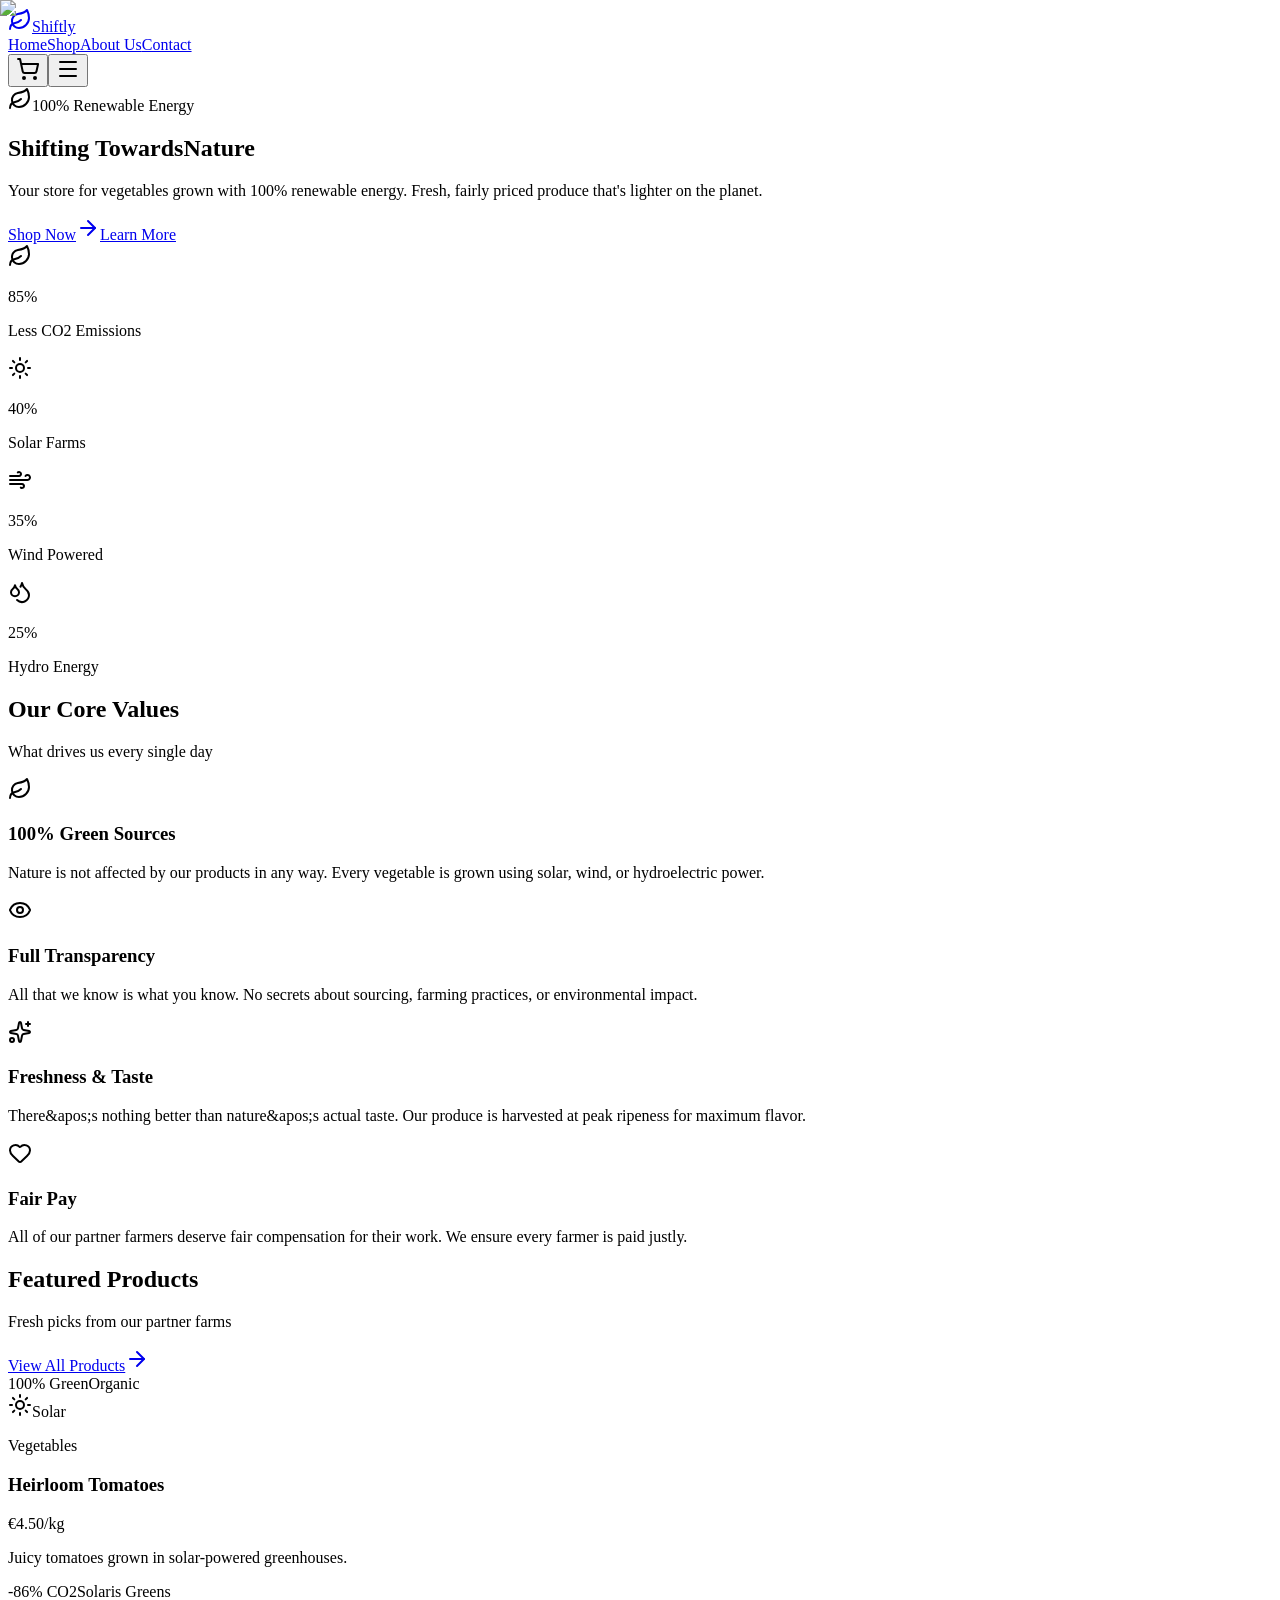
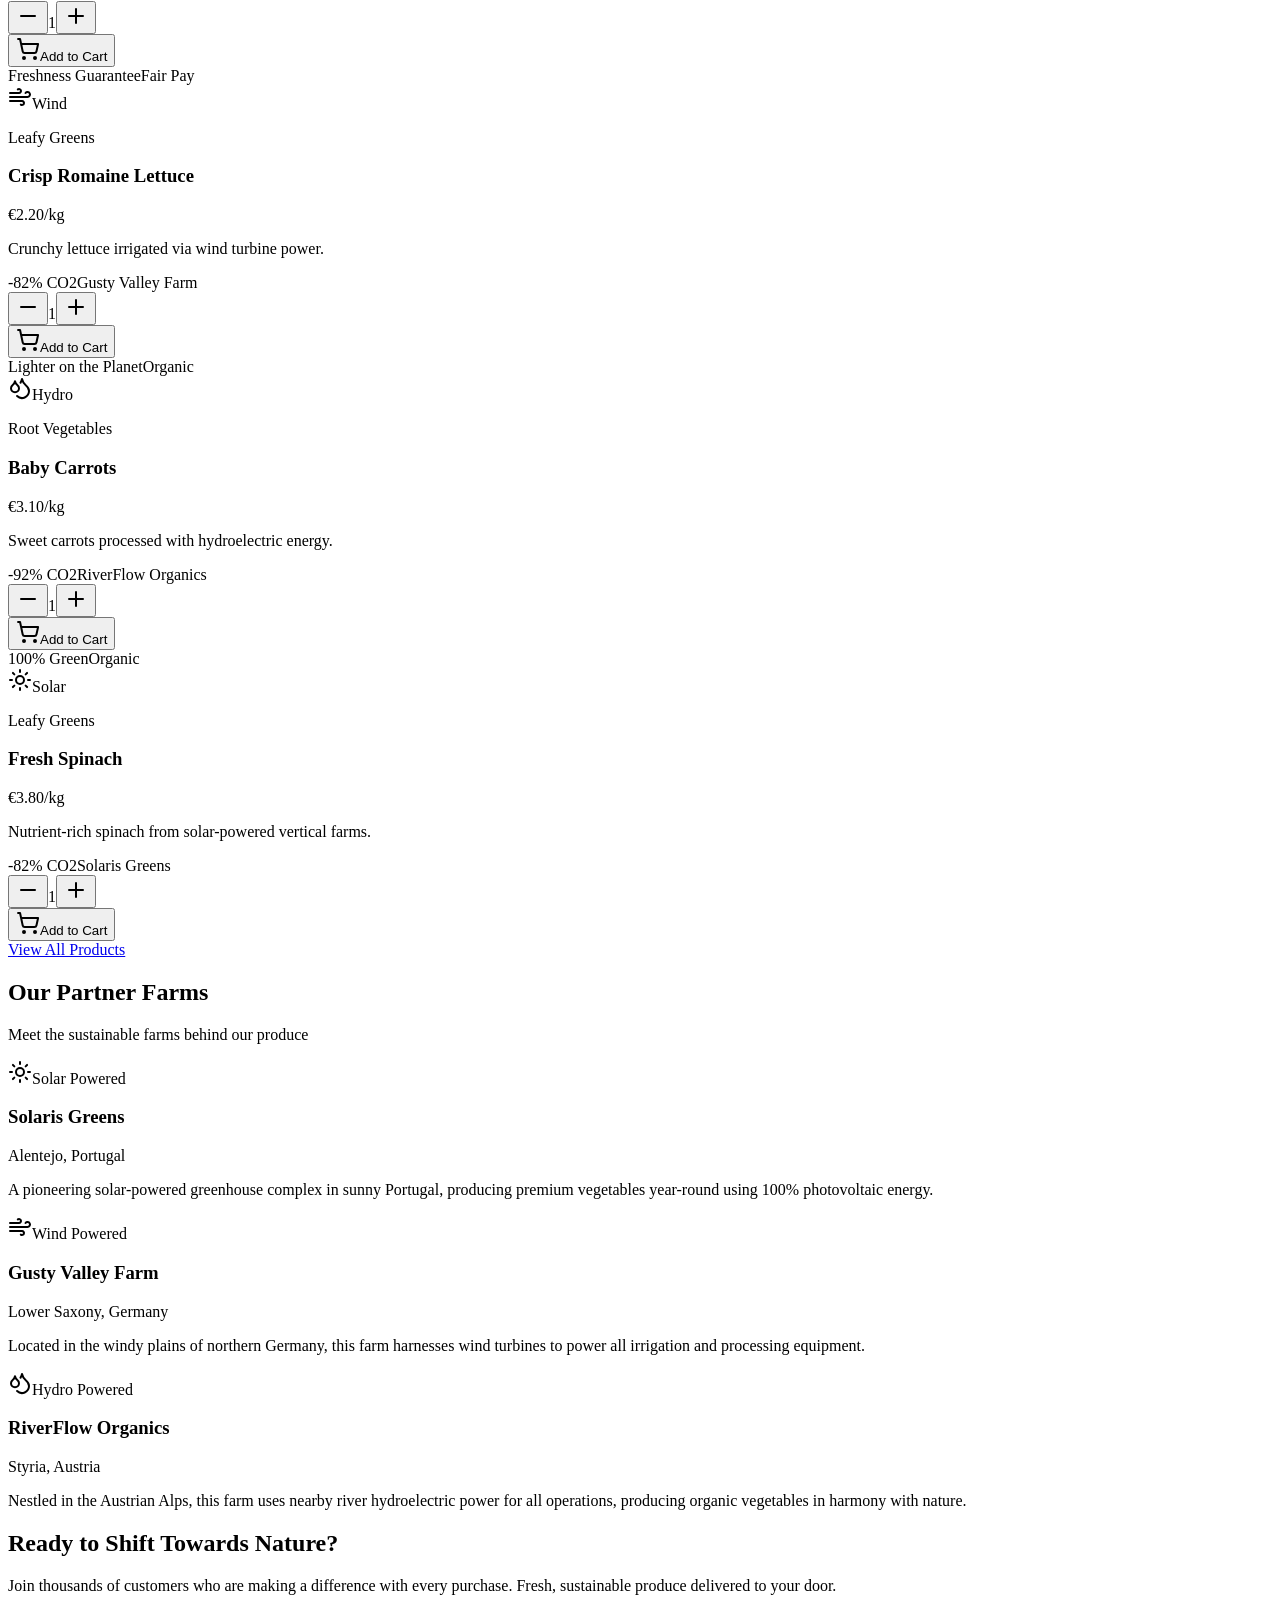
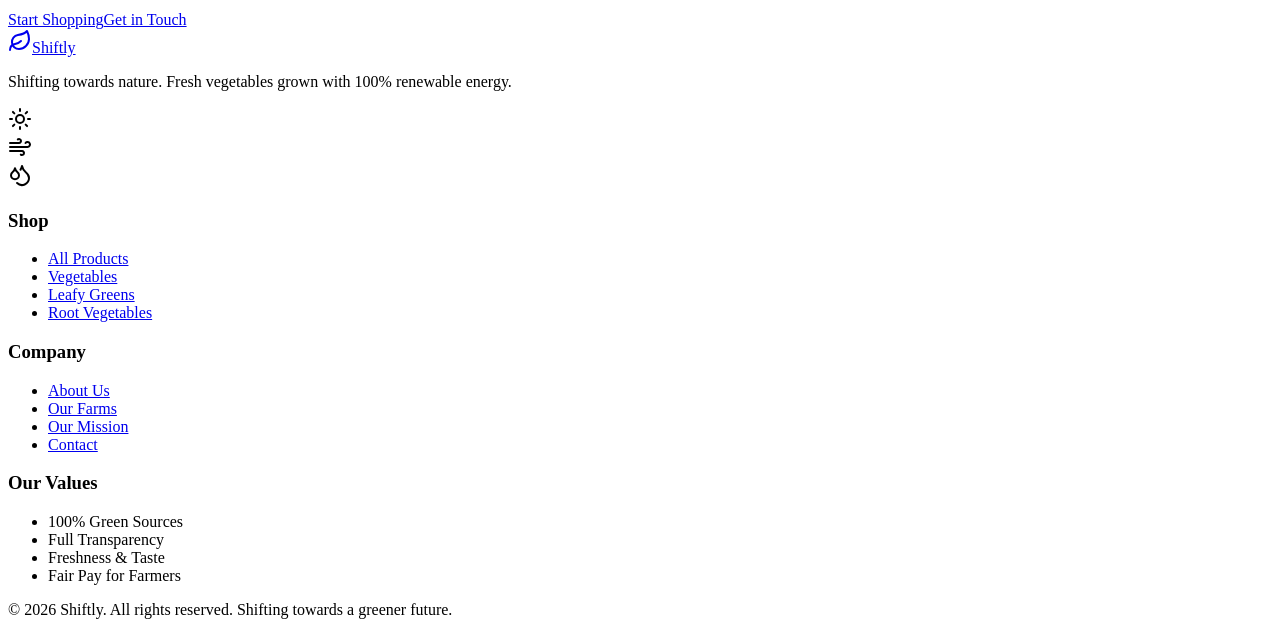
==== out/index.html @ bd44f755 "github pages change" ====
<!DOCTYPE html><html lang="en"><head><meta charSet="utf-8"/><meta name="viewport" content="width=device-width, initial-scale=1"/><link rel="preload" href="/Shiftly/_next/static/media/0c8f209abc35ee02-s.p.03rqv30url-~q.woff2" as="font" crossorigin="" type="font/woff2"/><link rel="preload" href="/Shiftly/_next/static/media/5c285b27cdda1fe8-s.p.0yo6-5yoeeudq.woff2" as="font" crossorigin="" type="font/woff2"/><link rel="preload" as="image" href="https://images.unsplash.com/photo-1540420773420-3366772f4999?w=800&amp;h=800&amp;fit=crop"/><link rel="stylesheet" href="/Shiftly/_next/static/chunks/09j9b7r4r1ntf.css" data-precedence="next"/><link rel="stylesheet" href="/Shiftly/_next/static/chunks/0aj--ooia.xn5.css" data-precedence="next"/><link rel="preload" as="script" fetchPriority="low" href="/Shiftly/_next/static/chunks/0~m9n1z8zg8k~.js"/><script src="/Shiftly/_next/static/chunks/0vxeru9-romzj.js" async=""></script><script src="/Shiftly/_next/static/chunks/0bdx09roa29a5.js" async=""></script><script src="/Shiftly/_next/static/chunks/0pbw5v3du0bn5.js" async=""></script><script src="/Shiftly/_next/static/chunks/turbopack-0zyo8vb_.vv59.js" async=""></script><script src="/Shiftly/_next/static/chunks/0oisiw8-wk~if.js" async=""></script><script src="/Shiftly/_next/static/chunks/071rtdt~f.bax.js" async=""></script><script src="/Shiftly/_next/static/chunks/0k30_j8ws67qj.js" async=""></script><script src="/Shiftly/_next/static/chunks/0bct42i6orc27.js" async=""></script><meta name="next-size-adjust" content=""/><title>Shiftly - Shifting Towards Nature</title><meta name="description" content="Your store for vegetables grown with 100% renewable energy. Fresh, fairly priced produce that is lighter on the planet."/><meta name="keywords" content="organic vegetables,renewable energy,sustainable farming,green produce,eco-friendly"/><script src="/Shiftly/_next/static/chunks/03~yq9q893hmn.js" noModule=""></script></head><body class="dm_sans_fb5c29f7-module__Edek3G__variable dm_serif_display_19c95abf-module__BIszWq__variable font-sans antialiased"><div hidden=""><!--$--><!--/$--></div><div class="min-h-screen bg-background"><header class="sticky top-0 z-50 w-full border-b border-border bg-background/95 backdrop-blur supports-[backdrop-filter]:bg-background/60"><div class="mx-auto flex h-16 max-w-7xl items-center justify-between px-4 sm:px-6 lg:px-8"><a class="flex items-center gap-2" href="/Shiftly/"><svg xmlns="http://www.w3.org/2000/svg" width="24" height="24" viewBox="0 0 24 24" fill="none" stroke="currentColor" stroke-width="2" stroke-linecap="round" stroke-linejoin="round" class="lucide lucide-leaf h-8 w-8 text-primary" aria-hidden="true"><path d="M11 20A7 7 0 0 1 9.8 6.1C15.5 5 17 4.48 19 2c1 2 2 4.18 2 8 0 5.5-4.78 10-10 10Z"></path><path d="M2 21c0-3 1.85-5.36 5.08-6C9.5 14.52 12 13 13 12"></path></svg><span class="font-serif text-2xl font-medium text-foreground">Shiftly</span></a><nav class="hidden items-center gap-8 md:flex"><a class="text-sm font-medium transition-colors hover:text-primary text-primary" href="/Shiftly/">Home</a><a class="text-sm font-medium transition-colors hover:text-primary text-muted-foreground" href="/Shiftly/shop/">Shop</a><a class="text-sm font-medium transition-colors hover:text-primary text-muted-foreground" href="/Shiftly/about/">About Us</a><a class="text-sm font-medium transition-colors hover:text-primary text-muted-foreground" href="/Shiftly/contact/">Contact</a></nav><div class="flex items-center gap-4"><a class="relative" href="/Shiftly/cart/"><button data-slot="button" class="inline-flex items-center justify-center gap-2 whitespace-nowrap rounded-md text-sm font-medium transition-all disabled:pointer-events-none disabled:opacity-50 [&amp;_svg]:pointer-events-none [&amp;_svg:not([class*=&#x27;size-&#x27;])]:size-4 shrink-0 [&amp;_svg]:shrink-0 outline-none focus-visible:border-ring focus-visible:ring-ring/50 focus-visible:ring-[3px] aria-invalid:ring-destructive/20 dark:aria-invalid:ring-destructive/40 aria-invalid:border-destructive hover:bg-accent hover:text-accent-foreground dark:hover:bg-accent/50 size-9 relative"><svg xmlns="http://www.w3.org/2000/svg" width="24" height="24" viewBox="0 0 24 24" fill="none" stroke="currentColor" stroke-width="2" stroke-linecap="round" stroke-linejoin="round" class="lucide lucide-shopping-cart h-5 w-5" aria-hidden="true"><circle cx="8" cy="21" r="1"></circle><circle cx="19" cy="21" r="1"></circle><path d="M2.05 2.05h2l2.66 12.42a2 2 0 0 0 2 1.58h9.78a2 2 0 0 0 1.95-1.57l1.65-7.43H5.12"></path></svg></button></a><button data-slot="button" class="inline-flex items-center justify-center gap-2 whitespace-nowrap rounded-md text-sm font-medium transition-all disabled:pointer-events-none disabled:opacity-50 [&amp;_svg]:pointer-events-none [&amp;_svg:not([class*=&#x27;size-&#x27;])]:size-4 shrink-0 [&amp;_svg]:shrink-0 outline-none focus-visible:border-ring focus-visible:ring-ring/50 focus-visible:ring-[3px] aria-invalid:ring-destructive/20 dark:aria-invalid:ring-destructive/40 aria-invalid:border-destructive hover:bg-accent hover:text-accent-foreground dark:hover:bg-accent/50 size-9 md:hidden"><svg xmlns="http://www.w3.org/2000/svg" width="24" height="24" viewBox="0 0 24 24" fill="none" stroke="currentColor" stroke-width="2" stroke-linecap="round" stroke-linejoin="round" class="lucide lucide-menu h-5 w-5" aria-hidden="true"><path d="M4 5h16"></path><path d="M4 12h16"></path><path d="M4 19h16"></path></svg></button></div></div></header><main><section class="relative overflow-hidden bg-primary/5 py-20 lg:py-32"><div class="mx-auto max-w-7xl px-4 sm:px-6 lg:px-8"><div class="grid items-center gap-12 lg:grid-cols-2"><div class="space-y-8"><div class="inline-flex items-center gap-2 rounded-full bg-primary/10 px-4 py-2 text-sm text-primary"><svg xmlns="http://www.w3.org/2000/svg" width="24" height="24" viewBox="0 0 24 24" fill="none" stroke="currentColor" stroke-width="2" stroke-linecap="round" stroke-linejoin="round" class="lucide lucide-leaf h-4 w-4" aria-hidden="true"><path d="M11 20A7 7 0 0 1 9.8 6.1C15.5 5 17 4.48 19 2c1 2 2 4.18 2 8 0 5.5-4.78 10-10 10Z"></path><path d="M2 21c0-3 1.85-5.36 5.08-6C9.5 14.52 12 13 13 12"></path></svg><span>100% Renewable Energy</span></div><h1 class="font-serif text-4xl font-medium leading-tight text-foreground md:text-5xl lg:text-6xl">Shifting Towards<span class="block text-primary">Nature</span></h1><p class="max-w-lg text-lg text-muted-foreground">Your store for vegetables grown with 100% renewable energy. Fresh, fairly priced produce that&#x27;s lighter on the planet.</p><div class="flex flex-wrap gap-4"><a data-slot="button" class="inline-flex items-center justify-center whitespace-nowrap text-sm font-medium transition-all disabled:pointer-events-none disabled:opacity-50 [&amp;_svg]:pointer-events-none [&amp;_svg:not([class*=&#x27;size-&#x27;])]:size-4 shrink-0 [&amp;_svg]:shrink-0 outline-none focus-visible:border-ring focus-visible:ring-ring/50 focus-visible:ring-[3px] aria-invalid:ring-destructive/20 dark:aria-invalid:ring-destructive/40 aria-invalid:border-destructive bg-primary text-primary-foreground hover:bg-primary/90 h-10 rounded-md px-6 has-[&gt;svg]:px-4 gap-2" href="/Shiftly/shop/">Shop Now<svg xmlns="http://www.w3.org/2000/svg" width="24" height="24" viewBox="0 0 24 24" fill="none" stroke="currentColor" stroke-width="2" stroke-linecap="round" stroke-linejoin="round" class="lucide lucide-arrow-right h-4 w-4" aria-hidden="true"><path d="M5 12h14"></path><path d="m12 5 7 7-7 7"></path></svg></a><a data-slot="button" class="inline-flex items-center justify-center gap-2 whitespace-nowrap text-sm font-medium transition-all disabled:pointer-events-none disabled:opacity-50 [&amp;_svg]:pointer-events-none [&amp;_svg:not([class*=&#x27;size-&#x27;])]:size-4 shrink-0 [&amp;_svg]:shrink-0 outline-none focus-visible:border-ring focus-visible:ring-ring/50 focus-visible:ring-[3px] aria-invalid:ring-destructive/20 dark:aria-invalid:ring-destructive/40 aria-invalid:border-destructive border bg-background shadow-xs hover:bg-accent hover:text-accent-foreground dark:bg-input/30 dark:border-input dark:hover:bg-input/50 h-10 rounded-md px-6 has-[&gt;svg]:px-4" href="/Shiftly/about/">Learn More</a></div></div><div class="relative hidden lg:block"><div class="relative aspect-square overflow-hidden rounded-3xl"><img alt="Fresh organic vegetables" decoding="async" data-nimg="fill" class="object-cover" style="position:absolute;height:100%;width:100%;left:0;top:0;right:0;bottom:0;color:transparent" src="https://images.unsplash.com/photo-1540420773420-3366772f4999?w=800&amp;h=800&amp;fit=crop"/></div><div class="absolute -bottom-6 -left-6 rounded-2xl bg-card p-4 shadow-lg"><div class="flex items-center gap-3"><div class="flex h-12 w-12 items-center justify-center rounded-full bg-primary/10"><svg xmlns="http://www.w3.org/2000/svg" width="24" height="24" viewBox="0 0 24 24" fill="none" stroke="currentColor" stroke-width="2" stroke-linecap="round" stroke-linejoin="round" class="lucide lucide-leaf h-6 w-6 text-primary" aria-hidden="true"><path d="M11 20A7 7 0 0 1 9.8 6.1C15.5 5 17 4.48 19 2c1 2 2 4.18 2 8 0 5.5-4.78 10-10 10Z"></path><path d="M2 21c0-3 1.85-5.36 5.08-6C9.5 14.52 12 13 13 12"></path></svg></div><div><p class="text-2xl font-bold text-foreground">85%</p><p class="text-sm text-muted-foreground">Less CO2 Emissions</p></div></div></div></div></div></div></section><section class="border-y border-border bg-card py-12"><div class="mx-auto max-w-7xl px-4 sm:px-6 lg:px-8"><div class="grid gap-8 md:grid-cols-3"><div class="flex items-center gap-4 text-center md:text-left"><div class="flex h-14 w-14 items-center justify-center rounded-full bg-primary/10"><svg xmlns="http://www.w3.org/2000/svg" width="24" height="24" viewBox="0 0 24 24" fill="none" stroke="currentColor" stroke-width="2" stroke-linecap="round" stroke-linejoin="round" class="lucide lucide-sun h-7 w-7 text-primary" aria-hidden="true"><circle cx="12" cy="12" r="4"></circle><path d="M12 2v2"></path><path d="M12 20v2"></path><path d="m4.93 4.93 1.41 1.41"></path><path d="m17.66 17.66 1.41 1.41"></path><path d="M2 12h2"></path><path d="M20 12h2"></path><path d="m6.34 17.66-1.41 1.41"></path><path d="m19.07 4.93-1.41 1.41"></path></svg></div><div><p class="text-3xl font-bold text-foreground">40%</p><p class="text-sm text-muted-foreground">Solar Farms</p></div></div><div class="flex items-center gap-4 text-center md:text-left"><div class="flex h-14 w-14 items-center justify-center rounded-full bg-primary/10"><svg xmlns="http://www.w3.org/2000/svg" width="24" height="24" viewBox="0 0 24 24" fill="none" stroke="currentColor" stroke-width="2" stroke-linecap="round" stroke-linejoin="round" class="lucide lucide-wind h-7 w-7 text-primary" aria-hidden="true"><path d="M12.8 19.6A2 2 0 1 0 14 16H2"></path><path d="M17.5 8a2.5 2.5 0 1 1 2 4H2"></path><path d="M9.8 4.4A2 2 0 1 1 11 8H2"></path></svg></div><div><p class="text-3xl font-bold text-foreground">35%</p><p class="text-sm text-muted-foreground">Wind Powered</p></div></div><div class="flex items-center gap-4 text-center md:text-left"><div class="flex h-14 w-14 items-center justify-center rounded-full bg-primary/10"><svg xmlns="http://www.w3.org/2000/svg" width="24" height="24" viewBox="0 0 24 24" fill="none" stroke="currentColor" stroke-width="2" stroke-linecap="round" stroke-linejoin="round" class="lucide lucide-droplets h-7 w-7 text-primary" aria-hidden="true"><path d="M7 16.3c2.2 0 4-1.83 4-4.05 0-1.16-.57-2.26-1.71-3.19S7.29 6.75 7 5.3c-.29 1.45-1.14 2.84-2.29 3.76S3 11.1 3 12.25c0 2.22 1.8 4.05 4 4.05z"></path><path d="M12.56 6.6A10.97 10.97 0 0 0 14 3.02c.5 2.5 2 4.9 4 6.5s3 3.5 3 5.5a6.98 6.98 0 0 1-11.91 4.97"></path></svg></div><div><p class="text-3xl font-bold text-foreground">25%</p><p class="text-sm text-muted-foreground">Hydro Energy</p></div></div></div></div></section><section class="py-20"><div class="mx-auto max-w-7xl px-4 sm:px-6 lg:px-8"><div class="mb-12 text-center"><h2 class="font-serif text-3xl font-medium text-foreground md:text-4xl">Our Core Values</h2><p class="mt-4 text-muted-foreground">What drives us every single day</p></div><div class="grid gap-6 md:grid-cols-2 lg:grid-cols-4"><div data-slot="card" class="text-card-foreground flex flex-col gap-6 rounded-xl border py-6 shadow-sm border-none bg-muted/30"><div data-slot="card-content" class="p-6"><div class="mb-4 flex h-12 w-12 items-center justify-center rounded-full bg-primary/10"><svg xmlns="http://www.w3.org/2000/svg" width="24" height="24" viewBox="0 0 24 24" fill="none" stroke="currentColor" stroke-width="2" stroke-linecap="round" stroke-linejoin="round" class="lucide lucide-leaf h-6 w-6 text-primary" aria-hidden="true"><path d="M11 20A7 7 0 0 1 9.8 6.1C15.5 5 17 4.48 19 2c1 2 2 4.18 2 8 0 5.5-4.78 10-10 10Z"></path><path d="M2 21c0-3 1.85-5.36 5.08-6C9.5 14.52 12 13 13 12"></path></svg></div><h3 class="mb-2 font-semibold text-foreground">100% Green Sources</h3><p class="text-sm text-muted-foreground">Nature is not affected by our products in any way. Every vegetable is grown using solar, wind, or hydroelectric power.</p></div></div><div data-slot="card" class="text-card-foreground flex flex-col gap-6 rounded-xl border py-6 shadow-sm border-none bg-muted/30"><div data-slot="card-content" class="p-6"><div class="mb-4 flex h-12 w-12 items-center justify-center rounded-full bg-primary/10"><svg xmlns="http://www.w3.org/2000/svg" width="24" height="24" viewBox="0 0 24 24" fill="none" stroke="currentColor" stroke-width="2" stroke-linecap="round" stroke-linejoin="round" class="lucide lucide-eye h-6 w-6 text-primary" aria-hidden="true"><path d="M2.062 12.348a1 1 0 0 1 0-.696 10.75 10.75 0 0 1 19.876 0 1 1 0 0 1 0 .696 10.75 10.75 0 0 1-19.876 0"></path><circle cx="12" cy="12" r="3"></circle></svg></div><h3 class="mb-2 font-semibold text-foreground">Full Transparency</h3><p class="text-sm text-muted-foreground">All that we know is what you know. No secrets about sourcing, farming practices, or environmental impact.</p></div></div><div data-slot="card" class="text-card-foreground flex flex-col gap-6 rounded-xl border py-6 shadow-sm border-none bg-muted/30"><div data-slot="card-content" class="p-6"><div class="mb-4 flex h-12 w-12 items-center justify-center rounded-full bg-primary/10"><svg xmlns="http://www.w3.org/2000/svg" width="24" height="24" viewBox="0 0 24 24" fill="none" stroke="currentColor" stroke-width="2" stroke-linecap="round" stroke-linejoin="round" class="lucide lucide-sparkles h-6 w-6 text-primary" aria-hidden="true"><path d="M11.017 2.814a1 1 0 0 1 1.966 0l1.051 5.558a2 2 0 0 0 1.594 1.594l5.558 1.051a1 1 0 0 1 0 1.966l-5.558 1.051a2 2 0 0 0-1.594 1.594l-1.051 5.558a1 1 0 0 1-1.966 0l-1.051-5.558a2 2 0 0 0-1.594-1.594l-5.558-1.051a1 1 0 0 1 0-1.966l5.558-1.051a2 2 0 0 0 1.594-1.594z"></path><path d="M20 2v4"></path><path d="M22 4h-4"></path><circle cx="4" cy="20" r="2"></circle></svg></div><h3 class="mb-2 font-semibold text-foreground">Freshness &amp; Taste</h3><p class="text-sm text-muted-foreground">There&amp;apos;s nothing better than nature&amp;apos;s actual taste. Our produce is harvested at peak ripeness for maximum flavor.</p></div></div><div data-slot="card" class="text-card-foreground flex flex-col gap-6 rounded-xl border py-6 shadow-sm border-none bg-muted/30"><div data-slot="card-content" class="p-6"><div class="mb-4 flex h-12 w-12 items-center justify-center rounded-full bg-primary/10"><svg xmlns="http://www.w3.org/2000/svg" width="24" height="24" viewBox="0 0 24 24" fill="none" stroke="currentColor" stroke-width="2" stroke-linecap="round" stroke-linejoin="round" class="lucide lucide-heart h-6 w-6 text-primary" aria-hidden="true"><path d="M2 9.5a5.5 5.5 0 0 1 9.591-3.676.56.56 0 0 0 .818 0A5.49 5.49 0 0 1 22 9.5c0 2.29-1.5 4-3 5.5l-5.492 5.313a2 2 0 0 1-3 .019L5 15c-1.5-1.5-3-3.2-3-5.5"></path></svg></div><h3 class="mb-2 font-semibold text-foreground">Fair Pay</h3><p class="text-sm text-muted-foreground">All of our partner farmers deserve fair compensation for their work. We ensure every farmer is paid justly.</p></div></div></div></div></section><section class="bg-muted/30 py-20"><div class="mx-auto max-w-7xl px-4 sm:px-6 lg:px-8"><div class="mb-12 flex items-end justify-between"><div><h2 class="font-serif text-3xl font-medium text-foreground md:text-4xl">Featured Products</h2><p class="mt-4 text-muted-foreground">Fresh picks from our partner farms</p></div><a data-slot="button" class="items-center justify-center gap-2 whitespace-nowrap rounded-md text-sm font-medium transition-all disabled:pointer-events-none disabled:opacity-50 [&amp;_svg]:pointer-events-none [&amp;_svg:not([class*=&#x27;size-&#x27;])]:size-4 shrink-0 [&amp;_svg]:shrink-0 outline-none focus-visible:border-ring focus-visible:ring-ring/50 focus-visible:ring-[3px] aria-invalid:ring-destructive/20 dark:aria-invalid:ring-destructive/40 aria-invalid:border-destructive border bg-background shadow-xs hover:bg-accent hover:text-accent-foreground dark:bg-input/30 dark:border-input dark:hover:bg-input/50 h-9 px-4 py-2 has-[&gt;svg]:px-3 hidden sm:flex" href="/Shiftly/shop/">View All Products<svg xmlns="http://www.w3.org/2000/svg" width="24" height="24" viewBox="0 0 24 24" fill="none" stroke="currentColor" stroke-width="2" stroke-linecap="round" stroke-linejoin="round" class="lucide lucide-arrow-right ml-2 h-4 w-4" aria-hidden="true"><path d="M5 12h14"></path><path d="m12 5 7 7-7 7"></path></svg></a></div><div class="grid gap-6 sm:grid-cols-2 lg:grid-cols-4"><div data-slot="card" class="bg-card text-card-foreground flex flex-col gap-6 rounded-xl border py-6 shadow-sm group overflow-hidden transition-all hover:shadow-lg"><div class="relative aspect-[4/3] overflow-hidden bg-muted"><img alt="Heirloom Tomatoes" loading="lazy" decoding="async" data-nimg="fill" class="object-cover transition-transform duration-300 group-hover:scale-105" style="position:absolute;height:100%;width:100%;left:0;top:0;right:0;bottom:0;color:transparent" src="https://images.unsplash.com/photo-1592924357228-91a4daadcfea?w=400&amp;h=300&amp;fit=crop"/><div class="absolute right-2 top-2 flex flex-col gap-1"><span data-slot="badge" class="inline-flex items-center justify-center rounded-md border px-2 py-0.5 font-medium w-fit whitespace-nowrap shrink-0 [&amp;&gt;svg]:size-3 gap-1 [&amp;&gt;svg]:pointer-events-none focus-visible:border-ring focus-visible:ring-ring/50 focus-visible:ring-[3px] aria-invalid:ring-destructive/20 dark:aria-invalid:ring-destructive/40 aria-invalid:border-destructive transition-[color,box-shadow] overflow-hidden border-transparent text-secondary-foreground [a&amp;]:hover:bg-secondary/90 bg-background/90 text-xs backdrop-blur">100% Green</span><span data-slot="badge" class="inline-flex items-center justify-center rounded-md border px-2 py-0.5 font-medium w-fit whitespace-nowrap shrink-0 [&amp;&gt;svg]:size-3 gap-1 [&amp;&gt;svg]:pointer-events-none focus-visible:border-ring focus-visible:ring-ring/50 focus-visible:ring-[3px] aria-invalid:ring-destructive/20 dark:aria-invalid:ring-destructive/40 aria-invalid:border-destructive transition-[color,box-shadow] overflow-hidden border-transparent text-secondary-foreground [a&amp;]:hover:bg-secondary/90 bg-background/90 text-xs backdrop-blur">Organic</span></div><div class="absolute bottom-2 left-2 flex items-center gap-1 rounded-full bg-background/90 px-2 py-1 text-xs backdrop-blur"><svg xmlns="http://www.w3.org/2000/svg" width="24" height="24" viewBox="0 0 24 24" fill="none" stroke="currentColor" stroke-width="2" stroke-linecap="round" stroke-linejoin="round" class="lucide lucide-sun h-3 w-3 text-primary" aria-hidden="true"><circle cx="12" cy="12" r="4"></circle><path d="M12 2v2"></path><path d="M12 20v2"></path><path d="m4.93 4.93 1.41 1.41"></path><path d="m17.66 17.66 1.41 1.41"></path><path d="M2 12h2"></path><path d="M20 12h2"></path><path d="m6.34 17.66-1.41 1.41"></path><path d="m19.07 4.93-1.41 1.41"></path></svg><span>Solar</span></div></div><div data-slot="card-content" class="p-4"><div class="mb-2 flex items-start justify-between"><div><p class="text-xs text-muted-foreground">Vegetables</p><h3 class="font-medium text-foreground">Heirloom Tomatoes</h3></div><p class="text-lg font-semibold text-primary">€<!-- -->4.50<span class="text-xs font-normal text-muted-foreground">/<!-- -->kg</span></p></div><p class="mb-3 line-clamp-2 text-sm text-muted-foreground">Juicy tomatoes grown in solar-powered greenhouses.</p><div class="mb-4 flex items-center gap-2 text-xs text-muted-foreground"><span class="rounded bg-primary/10 px-2 py-0.5 text-primary">-<!-- -->86<!-- -->% CO2</span><span>Solaris Greens</span></div><div class="flex items-center gap-2"><div class="flex items-center rounded-md border border-border"><button data-slot="button" class="inline-flex items-center justify-center gap-2 whitespace-nowrap rounded-md text-sm font-medium transition-all disabled:pointer-events-none disabled:opacity-50 [&amp;_svg]:pointer-events-none [&amp;_svg:not([class*=&#x27;size-&#x27;])]:size-4 shrink-0 [&amp;_svg]:shrink-0 outline-none focus-visible:border-ring focus-visible:ring-ring/50 focus-visible:ring-[3px] aria-invalid:ring-destructive/20 dark:aria-invalid:ring-destructive/40 aria-invalid:border-destructive hover:bg-accent hover:text-accent-foreground dark:hover:bg-accent/50 size-9 h-8 w-8"><svg xmlns="http://www.w3.org/2000/svg" width="24" height="24" viewBox="0 0 24 24" fill="none" stroke="currentColor" stroke-width="2" stroke-linecap="round" stroke-linejoin="round" class="lucide lucide-minus h-3 w-3" aria-hidden="true"><path d="M5 12h14"></path></svg></button><span class="w-8 text-center text-sm">1</span><button data-slot="button" class="inline-flex items-center justify-center gap-2 whitespace-nowrap rounded-md text-sm font-medium transition-all disabled:pointer-events-none disabled:opacity-50 [&amp;_svg]:pointer-events-none [&amp;_svg:not([class*=&#x27;size-&#x27;])]:size-4 shrink-0 [&amp;_svg]:shrink-0 outline-none focus-visible:border-ring focus-visible:ring-ring/50 focus-visible:ring-[3px] aria-invalid:ring-destructive/20 dark:aria-invalid:ring-destructive/40 aria-invalid:border-destructive hover:bg-accent hover:text-accent-foreground dark:hover:bg-accent/50 size-9 h-8 w-8"><svg xmlns="http://www.w3.org/2000/svg" width="24" height="24" viewBox="0 0 24 24" fill="none" stroke="currentColor" stroke-width="2" stroke-linecap="round" stroke-linejoin="round" class="lucide lucide-plus h-3 w-3" aria-hidden="true"><path d="M5 12h14"></path><path d="M12 5v14"></path></svg></button></div><button data-slot="button" class="inline-flex items-center justify-center whitespace-nowrap text-sm font-medium transition-all disabled:pointer-events-none disabled:opacity-50 [&amp;_svg]:pointer-events-none [&amp;_svg:not([class*=&#x27;size-&#x27;])]:size-4 [&amp;_svg]:shrink-0 outline-none focus-visible:border-ring focus-visible:ring-ring/50 focus-visible:ring-[3px] aria-invalid:ring-destructive/20 dark:aria-invalid:ring-destructive/40 aria-invalid:border-destructive bg-primary text-primary-foreground hover:bg-primary/90 h-8 rounded-md gap-1.5 px-3 has-[&gt;svg]:px-2.5 flex-1"><svg xmlns="http://www.w3.org/2000/svg" width="24" height="24" viewBox="0 0 24 24" fill="none" stroke="currentColor" stroke-width="2" stroke-linecap="round" stroke-linejoin="round" class="lucide lucide-shopping-cart mr-2 h-4 w-4" aria-hidden="true"><circle cx="8" cy="21" r="1"></circle><circle cx="19" cy="21" r="1"></circle><path d="M2.05 2.05h2l2.66 12.42a2 2 0 0 0 2 1.58h9.78a2 2 0 0 0 1.95-1.57l1.65-7.43H5.12"></path></svg>Add to Cart</button></div></div></div><div data-slot="card" class="bg-card text-card-foreground flex flex-col gap-6 rounded-xl border py-6 shadow-sm group overflow-hidden transition-all hover:shadow-lg"><div class="relative aspect-[4/3] overflow-hidden bg-muted"><img alt="Crisp Romaine Lettuce" loading="lazy" decoding="async" data-nimg="fill" class="object-cover transition-transform duration-300 group-hover:scale-105" style="position:absolute;height:100%;width:100%;left:0;top:0;right:0;bottom:0;color:transparent" src="https://images.unsplash.com/photo-1622206151226-18ca2c9ab4a1?w=400&amp;h=300&amp;fit=crop"/><div class="absolute right-2 top-2 flex flex-col gap-1"><span data-slot="badge" class="inline-flex items-center justify-center rounded-md border px-2 py-0.5 font-medium w-fit whitespace-nowrap shrink-0 [&amp;&gt;svg]:size-3 gap-1 [&amp;&gt;svg]:pointer-events-none focus-visible:border-ring focus-visible:ring-ring/50 focus-visible:ring-[3px] aria-invalid:ring-destructive/20 dark:aria-invalid:ring-destructive/40 aria-invalid:border-destructive transition-[color,box-shadow] overflow-hidden border-transparent text-secondary-foreground [a&amp;]:hover:bg-secondary/90 bg-background/90 text-xs backdrop-blur">Freshness Guarantee</span><span data-slot="badge" class="inline-flex items-center justify-center rounded-md border px-2 py-0.5 font-medium w-fit whitespace-nowrap shrink-0 [&amp;&gt;svg]:size-3 gap-1 [&amp;&gt;svg]:pointer-events-none focus-visible:border-ring focus-visible:ring-ring/50 focus-visible:ring-[3px] aria-invalid:ring-destructive/20 dark:aria-invalid:ring-destructive/40 aria-invalid:border-destructive transition-[color,box-shadow] overflow-hidden border-transparent text-secondary-foreground [a&amp;]:hover:bg-secondary/90 bg-background/90 text-xs backdrop-blur">Fair Pay</span></div><div class="absolute bottom-2 left-2 flex items-center gap-1 rounded-full bg-background/90 px-2 py-1 text-xs backdrop-blur"><svg xmlns="http://www.w3.org/2000/svg" width="24" height="24" viewBox="0 0 24 24" fill="none" stroke="currentColor" stroke-width="2" stroke-linecap="round" stroke-linejoin="round" class="lucide lucide-wind h-3 w-3 text-primary" aria-hidden="true"><path d="M12.8 19.6A2 2 0 1 0 14 16H2"></path><path d="M17.5 8a2.5 2.5 0 1 1 2 4H2"></path><path d="M9.8 4.4A2 2 0 1 1 11 8H2"></path></svg><span>Wind</span></div></div><div data-slot="card-content" class="p-4"><div class="mb-2 flex items-start justify-between"><div><p class="text-xs text-muted-foreground">Leafy Greens</p><h3 class="font-medium text-foreground">Crisp Romaine Lettuce</h3></div><p class="text-lg font-semibold text-primary">€<!-- -->2.20<span class="text-xs font-normal text-muted-foreground">/<!-- -->kg</span></p></div><p class="mb-3 line-clamp-2 text-sm text-muted-foreground">Crunchy lettuce irrigated via wind turbine power.</p><div class="mb-4 flex items-center gap-2 text-xs text-muted-foreground"><span class="rounded bg-primary/10 px-2 py-0.5 text-primary">-<!-- -->82<!-- -->% CO2</span><span>Gusty Valley Farm</span></div><div class="flex items-center gap-2"><div class="flex items-center rounded-md border border-border"><button data-slot="button" class="inline-flex items-center justify-center gap-2 whitespace-nowrap rounded-md text-sm font-medium transition-all disabled:pointer-events-none disabled:opacity-50 [&amp;_svg]:pointer-events-none [&amp;_svg:not([class*=&#x27;size-&#x27;])]:size-4 shrink-0 [&amp;_svg]:shrink-0 outline-none focus-visible:border-ring focus-visible:ring-ring/50 focus-visible:ring-[3px] aria-invalid:ring-destructive/20 dark:aria-invalid:ring-destructive/40 aria-invalid:border-destructive hover:bg-accent hover:text-accent-foreground dark:hover:bg-accent/50 size-9 h-8 w-8"><svg xmlns="http://www.w3.org/2000/svg" width="24" height="24" viewBox="0 0 24 24" fill="none" stroke="currentColor" stroke-width="2" stroke-linecap="round" stroke-linejoin="round" class="lucide lucide-minus h-3 w-3" aria-hidden="true"><path d="M5 12h14"></path></svg></button><span class="w-8 text-center text-sm">1</span><button data-slot="button" class="inline-flex items-center justify-center gap-2 whitespace-nowrap rounded-md text-sm font-medium transition-all disabled:pointer-events-none disabled:opacity-50 [&amp;_svg]:pointer-events-none [&amp;_svg:not([class*=&#x27;size-&#x27;])]:size-4 shrink-0 [&amp;_svg]:shrink-0 outline-none focus-visible:border-ring focus-visible:ring-ring/50 focus-visible:ring-[3px] aria-invalid:ring-destructive/20 dark:aria-invalid:ring-destructive/40 aria-invalid:border-destructive hover:bg-accent hover:text-accent-foreground dark:hover:bg-accent/50 size-9 h-8 w-8"><svg xmlns="http://www.w3.org/2000/svg" width="24" height="24" viewBox="0 0 24 24" fill="none" stroke="currentColor" stroke-width="2" stroke-linecap="round" stroke-linejoin="round" class="lucide lucide-plus h-3 w-3" aria-hidden="true"><path d="M5 12h14"></path><path d="M12 5v14"></path></svg></button></div><button data-slot="button" class="inline-flex items-center justify-center whitespace-nowrap text-sm font-medium transition-all disabled:pointer-events-none disabled:opacity-50 [&amp;_svg]:pointer-events-none [&amp;_svg:not([class*=&#x27;size-&#x27;])]:size-4 [&amp;_svg]:shrink-0 outline-none focus-visible:border-ring focus-visible:ring-ring/50 focus-visible:ring-[3px] aria-invalid:ring-destructive/20 dark:aria-invalid:ring-destructive/40 aria-invalid:border-destructive bg-primary text-primary-foreground hover:bg-primary/90 h-8 rounded-md gap-1.5 px-3 has-[&gt;svg]:px-2.5 flex-1"><svg xmlns="http://www.w3.org/2000/svg" width="24" height="24" viewBox="0 0 24 24" fill="none" stroke="currentColor" stroke-width="2" stroke-linecap="round" stroke-linejoin="round" class="lucide lucide-shopping-cart mr-2 h-4 w-4" aria-hidden="true"><circle cx="8" cy="21" r="1"></circle><circle cx="19" cy="21" r="1"></circle><path d="M2.05 2.05h2l2.66 12.42a2 2 0 0 0 2 1.58h9.78a2 2 0 0 0 1.95-1.57l1.65-7.43H5.12"></path></svg>Add to Cart</button></div></div></div><div data-slot="card" class="bg-card text-card-foreground flex flex-col gap-6 rounded-xl border py-6 shadow-sm group overflow-hidden transition-all hover:shadow-lg"><div class="relative aspect-[4/3] overflow-hidden bg-muted"><img alt="Baby Carrots" loading="lazy" decoding="async" data-nimg="fill" class="object-cover transition-transform duration-300 group-hover:scale-105" style="position:absolute;height:100%;width:100%;left:0;top:0;right:0;bottom:0;color:transparent" src="https://images.unsplash.com/photo-1598170845058-32b9d6a5da37?w=400&amp;h=300&amp;fit=crop"/><div class="absolute right-2 top-2 flex flex-col gap-1"><span data-slot="badge" class="inline-flex items-center justify-center rounded-md border px-2 py-0.5 font-medium w-fit whitespace-nowrap shrink-0 [&amp;&gt;svg]:size-3 gap-1 [&amp;&gt;svg]:pointer-events-none focus-visible:border-ring focus-visible:ring-ring/50 focus-visible:ring-[3px] aria-invalid:ring-destructive/20 dark:aria-invalid:ring-destructive/40 aria-invalid:border-destructive transition-[color,box-shadow] overflow-hidden border-transparent text-secondary-foreground [a&amp;]:hover:bg-secondary/90 bg-background/90 text-xs backdrop-blur">Lighter on the Planet</span><span data-slot="badge" class="inline-flex items-center justify-center rounded-md border px-2 py-0.5 font-medium w-fit whitespace-nowrap shrink-0 [&amp;&gt;svg]:size-3 gap-1 [&amp;&gt;svg]:pointer-events-none focus-visible:border-ring focus-visible:ring-ring/50 focus-visible:ring-[3px] aria-invalid:ring-destructive/20 dark:aria-invalid:ring-destructive/40 aria-invalid:border-destructive transition-[color,box-shadow] overflow-hidden border-transparent text-secondary-foreground [a&amp;]:hover:bg-secondary/90 bg-background/90 text-xs backdrop-blur">Organic</span></div><div class="absolute bottom-2 left-2 flex items-center gap-1 rounded-full bg-background/90 px-2 py-1 text-xs backdrop-blur"><svg xmlns="http://www.w3.org/2000/svg" width="24" height="24" viewBox="0 0 24 24" fill="none" stroke="currentColor" stroke-width="2" stroke-linecap="round" stroke-linejoin="round" class="lucide lucide-droplets h-3 w-3 text-primary" aria-hidden="true"><path d="M7 16.3c2.2 0 4-1.83 4-4.05 0-1.16-.57-2.26-1.71-3.19S7.29 6.75 7 5.3c-.29 1.45-1.14 2.84-2.29 3.76S3 11.1 3 12.25c0 2.22 1.8 4.05 4 4.05z"></path><path d="M12.56 6.6A10.97 10.97 0 0 0 14 3.02c.5 2.5 2 4.9 4 6.5s3 3.5 3 5.5a6.98 6.98 0 0 1-11.91 4.97"></path></svg><span>Hydro</span></div></div><div data-slot="card-content" class="p-4"><div class="mb-2 flex items-start justify-between"><div><p class="text-xs text-muted-foreground">Root Vegetables</p><h3 class="font-medium text-foreground">Baby Carrots</h3></div><p class="text-lg font-semibold text-primary">€<!-- -->3.10<span class="text-xs font-normal text-muted-foreground">/<!-- -->kg</span></p></div><p class="mb-3 line-clamp-2 text-sm text-muted-foreground">Sweet carrots processed with hydroelectric energy.</p><div class="mb-4 flex items-center gap-2 text-xs text-muted-foreground"><span class="rounded bg-primary/10 px-2 py-0.5 text-primary">-<!-- -->92<!-- -->% CO2</span><span>RiverFlow Organics</span></div><div class="flex items-center gap-2"><div class="flex items-center rounded-md border border-border"><button data-slot="button" class="inline-flex items-center justify-center gap-2 whitespace-nowrap rounded-md text-sm font-medium transition-all disabled:pointer-events-none disabled:opacity-50 [&amp;_svg]:pointer-events-none [&amp;_svg:not([class*=&#x27;size-&#x27;])]:size-4 shrink-0 [&amp;_svg]:shrink-0 outline-none focus-visible:border-ring focus-visible:ring-ring/50 focus-visible:ring-[3px] aria-invalid:ring-destructive/20 dark:aria-invalid:ring-destructive/40 aria-invalid:border-destructive hover:bg-accent hover:text-accent-foreground dark:hover:bg-accent/50 size-9 h-8 w-8"><svg xmlns="http://www.w3.org/2000/svg" width="24" height="24" viewBox="0 0 24 24" fill="none" stroke="currentColor" stroke-width="2" stroke-linecap="round" stroke-linejoin="round" class="lucide lucide-minus h-3 w-3" aria-hidden="true"><path d="M5 12h14"></path></svg></button><span class="w-8 text-center text-sm">1</span><button data-slot="button" class="inline-flex items-center justify-center gap-2 whitespace-nowrap rounded-md text-sm font-medium transition-all disabled:pointer-events-none disabled:opacity-50 [&amp;_svg]:pointer-events-none [&amp;_svg:not([class*=&#x27;size-&#x27;])]:size-4 shrink-0 [&amp;_svg]:shrink-0 outline-none focus-visible:border-ring focus-visible:ring-ring/50 focus-visible:ring-[3px] aria-invalid:ring-destructive/20 dark:aria-invalid:ring-destructive/40 aria-invalid:border-destructive hover:bg-accent hover:text-accent-foreground dark:hover:bg-accent/50 size-9 h-8 w-8"><svg xmlns="http://www.w3.org/2000/svg" width="24" height="24" viewBox="0 0 24 24" fill="none" stroke="currentColor" stroke-width="2" stroke-linecap="round" stroke-linejoin="round" class="lucide lucide-plus h-3 w-3" aria-hidden="true"><path d="M5 12h14"></path><path d="M12 5v14"></path></svg></button></div><button data-slot="button" class="inline-flex items-center justify-center whitespace-nowrap text-sm font-medium transition-all disabled:pointer-events-none disabled:opacity-50 [&amp;_svg]:pointer-events-none [&amp;_svg:not([class*=&#x27;size-&#x27;])]:size-4 [&amp;_svg]:shrink-0 outline-none focus-visible:border-ring focus-visible:ring-ring/50 focus-visible:ring-[3px] aria-invalid:ring-destructive/20 dark:aria-invalid:ring-destructive/40 aria-invalid:border-destructive bg-primary text-primary-foreground hover:bg-primary/90 h-8 rounded-md gap-1.5 px-3 has-[&gt;svg]:px-2.5 flex-1"><svg xmlns="http://www.w3.org/2000/svg" width="24" height="24" viewBox="0 0 24 24" fill="none" stroke="currentColor" stroke-width="2" stroke-linecap="round" stroke-linejoin="round" class="lucide lucide-shopping-cart mr-2 h-4 w-4" aria-hidden="true"><circle cx="8" cy="21" r="1"></circle><circle cx="19" cy="21" r="1"></circle><path d="M2.05 2.05h2l2.66 12.42a2 2 0 0 0 2 1.58h9.78a2 2 0 0 0 1.95-1.57l1.65-7.43H5.12"></path></svg>Add to Cart</button></div></div></div><div data-slot="card" class="bg-card text-card-foreground flex flex-col gap-6 rounded-xl border py-6 shadow-sm group overflow-hidden transition-all hover:shadow-lg"><div class="relative aspect-[4/3] overflow-hidden bg-muted"><img alt="Fresh Spinach" loading="lazy" decoding="async" data-nimg="fill" class="object-cover transition-transform duration-300 group-hover:scale-105" style="position:absolute;height:100%;width:100%;left:0;top:0;right:0;bottom:0;color:transparent" src="https://images.unsplash.com/photo-1576045057995-568f588f82fb?w=400&amp;h=300&amp;fit=crop"/><div class="absolute right-2 top-2 flex flex-col gap-1"><span data-slot="badge" class="inline-flex items-center justify-center rounded-md border px-2 py-0.5 font-medium w-fit whitespace-nowrap shrink-0 [&amp;&gt;svg]:size-3 gap-1 [&amp;&gt;svg]:pointer-events-none focus-visible:border-ring focus-visible:ring-ring/50 focus-visible:ring-[3px] aria-invalid:ring-destructive/20 dark:aria-invalid:ring-destructive/40 aria-invalid:border-destructive transition-[color,box-shadow] overflow-hidden border-transparent text-secondary-foreground [a&amp;]:hover:bg-secondary/90 bg-background/90 text-xs backdrop-blur">100% Green</span><span data-slot="badge" class="inline-flex items-center justify-center rounded-md border px-2 py-0.5 font-medium w-fit whitespace-nowrap shrink-0 [&amp;&gt;svg]:size-3 gap-1 [&amp;&gt;svg]:pointer-events-none focus-visible:border-ring focus-visible:ring-ring/50 focus-visible:ring-[3px] aria-invalid:ring-destructive/20 dark:aria-invalid:ring-destructive/40 aria-invalid:border-destructive transition-[color,box-shadow] overflow-hidden border-transparent text-secondary-foreground [a&amp;]:hover:bg-secondary/90 bg-background/90 text-xs backdrop-blur">Organic</span></div><div class="absolute bottom-2 left-2 flex items-center gap-1 rounded-full bg-background/90 px-2 py-1 text-xs backdrop-blur"><svg xmlns="http://www.w3.org/2000/svg" width="24" height="24" viewBox="0 0 24 24" fill="none" stroke="currentColor" stroke-width="2" stroke-linecap="round" stroke-linejoin="round" class="lucide lucide-sun h-3 w-3 text-primary" aria-hidden="true"><circle cx="12" cy="12" r="4"></circle><path d="M12 2v2"></path><path d="M12 20v2"></path><path d="m4.93 4.93 1.41 1.41"></path><path d="m17.66 17.66 1.41 1.41"></path><path d="M2 12h2"></path><path d="M20 12h2"></path><path d="m6.34 17.66-1.41 1.41"></path><path d="m19.07 4.93-1.41 1.41"></path></svg><span>Solar</span></div></div><div data-slot="card-content" class="p-4"><div class="mb-2 flex items-start justify-between"><div><p class="text-xs text-muted-foreground">Leafy Greens</p><h3 class="font-medium text-foreground">Fresh Spinach</h3></div><p class="text-lg font-semibold text-primary">€<!-- -->3.80<span class="text-xs font-normal text-muted-foreground">/<!-- -->kg</span></p></div><p class="mb-3 line-clamp-2 text-sm text-muted-foreground">Nutrient-rich spinach from solar-powered vertical farms.</p><div class="mb-4 flex items-center gap-2 text-xs text-muted-foreground"><span class="rounded bg-primary/10 px-2 py-0.5 text-primary">-<!-- -->82<!-- -->% CO2</span><span>Solaris Greens</span></div><div class="flex items-center gap-2"><div class="flex items-center rounded-md border border-border"><button data-slot="button" class="inline-flex items-center justify-center gap-2 whitespace-nowrap rounded-md text-sm font-medium transition-all disabled:pointer-events-none disabled:opacity-50 [&amp;_svg]:pointer-events-none [&amp;_svg:not([class*=&#x27;size-&#x27;])]:size-4 shrink-0 [&amp;_svg]:shrink-0 outline-none focus-visible:border-ring focus-visible:ring-ring/50 focus-visible:ring-[3px] aria-invalid:ring-destructive/20 dark:aria-invalid:ring-destructive/40 aria-invalid:border-destructive hover:bg-accent hover:text-accent-foreground dark:hover:bg-accent/50 size-9 h-8 w-8"><svg xmlns="http://www.w3.org/2000/svg" width="24" height="24" viewBox="0 0 24 24" fill="none" stroke="currentColor" stroke-width="2" stroke-linecap="round" stroke-linejoin="round" class="lucide lucide-minus h-3 w-3" aria-hidden="true"><path d="M5 12h14"></path></svg></button><span class="w-8 text-center text-sm">1</span><button data-slot="button" class="inline-flex items-center justify-center gap-2 whitespace-nowrap rounded-md text-sm font-medium transition-all disabled:pointer-events-none disabled:opacity-50 [&amp;_svg]:pointer-events-none [&amp;_svg:not([class*=&#x27;size-&#x27;])]:size-4 shrink-0 [&amp;_svg]:shrink-0 outline-none focus-visible:border-ring focus-visible:ring-ring/50 focus-visible:ring-[3px] aria-invalid:ring-destructive/20 dark:aria-invalid:ring-destructive/40 aria-invalid:border-destructive hover:bg-accent hover:text-accent-foreground dark:hover:bg-accent/50 size-9 h-8 w-8"><svg xmlns="http://www.w3.org/2000/svg" width="24" height="24" viewBox="0 0 24 24" fill="none" stroke="currentColor" stroke-width="2" stroke-linecap="round" stroke-linejoin="round" class="lucide lucide-plus h-3 w-3" aria-hidden="true"><path d="M5 12h14"></path><path d="M12 5v14"></path></svg></button></div><button data-slot="button" class="inline-flex items-center justify-center whitespace-nowrap text-sm font-medium transition-all disabled:pointer-events-none disabled:opacity-50 [&amp;_svg]:pointer-events-none [&amp;_svg:not([class*=&#x27;size-&#x27;])]:size-4 [&amp;_svg]:shrink-0 outline-none focus-visible:border-ring focus-visible:ring-ring/50 focus-visible:ring-[3px] aria-invalid:ring-destructive/20 dark:aria-invalid:ring-destructive/40 aria-invalid:border-destructive bg-primary text-primary-foreground hover:bg-primary/90 h-8 rounded-md gap-1.5 px-3 has-[&gt;svg]:px-2.5 flex-1"><svg xmlns="http://www.w3.org/2000/svg" width="24" height="24" viewBox="0 0 24 24" fill="none" stroke="currentColor" stroke-width="2" stroke-linecap="round" stroke-linejoin="round" class="lucide lucide-shopping-cart mr-2 h-4 w-4" aria-hidden="true"><circle cx="8" cy="21" r="1"></circle><circle cx="19" cy="21" r="1"></circle><path d="M2.05 2.05h2l2.66 12.42a2 2 0 0 0 2 1.58h9.78a2 2 0 0 0 1.95-1.57l1.65-7.43H5.12"></path></svg>Add to Cart</button></div></div></div></div><div class="mt-8 text-center sm:hidden"><a data-slot="button" class="inline-flex items-center justify-center gap-2 whitespace-nowrap rounded-md text-sm font-medium transition-all disabled:pointer-events-none disabled:opacity-50 [&amp;_svg]:pointer-events-none [&amp;_svg:not([class*=&#x27;size-&#x27;])]:size-4 shrink-0 [&amp;_svg]:shrink-0 outline-none focus-visible:border-ring focus-visible:ring-ring/50 focus-visible:ring-[3px] aria-invalid:ring-destructive/20 dark:aria-invalid:ring-destructive/40 aria-invalid:border-destructive bg-primary text-primary-foreground hover:bg-primary/90 h-9 px-4 py-2 has-[&gt;svg]:px-3" href="/Shiftly/shop/">View All Products</a></div></div></section><section class="py-20"><div class="mx-auto max-w-7xl px-4 sm:px-6 lg:px-8"><div class="mb-12 text-center"><h2 class="font-serif text-3xl font-medium text-foreground md:text-4xl">Our Partner Farms</h2><p class="mt-4 text-muted-foreground">Meet the sustainable farms behind our produce</p></div><div class="grid gap-8 md:grid-cols-3"><div data-slot="card" class="bg-card text-card-foreground flex flex-col gap-6 rounded-xl border py-6 shadow-sm overflow-hidden"><div class="relative aspect-[3/2]"><img alt="Solaris Greens" loading="lazy" decoding="async" data-nimg="fill" class="object-cover" style="position:absolute;height:100%;width:100%;left:0;top:0;right:0;bottom:0;color:transparent" src="https://images.unsplash.com/photo-1574323347407-f5e1ad6d020b?w=600&amp;h=400&amp;fit=crop"/><div class="absolute bottom-3 left-3 flex items-center gap-2 rounded-full bg-background/90 px-3 py-1.5 backdrop-blur"><svg xmlns="http://www.w3.org/2000/svg" width="24" height="24" viewBox="0 0 24 24" fill="none" stroke="currentColor" stroke-width="2" stroke-linecap="round" stroke-linejoin="round" class="lucide lucide-sun h-4 w-4 text-primary" aria-hidden="true"><circle cx="12" cy="12" r="4"></circle><path d="M12 2v2"></path><path d="M12 20v2"></path><path d="m4.93 4.93 1.41 1.41"></path><path d="m17.66 17.66 1.41 1.41"></path><path d="M2 12h2"></path><path d="M20 12h2"></path><path d="m6.34 17.66-1.41 1.41"></path><path d="m19.07 4.93-1.41 1.41"></path></svg><span class="text-sm font-medium">Solar<!-- --> Powered</span></div></div><div data-slot="card-content" class="p-5"><h3 class="mb-1 font-semibold text-foreground">Solaris Greens</h3><p class="mb-3 text-sm text-primary">Alentejo, Portugal</p><p class="text-sm text-muted-foreground">A pioneering solar-powered greenhouse complex in sunny Portugal, producing premium vegetables year-round using 100% photovoltaic energy.</p></div></div><div data-slot="card" class="bg-card text-card-foreground flex flex-col gap-6 rounded-xl border py-6 shadow-sm overflow-hidden"><div class="relative aspect-[3/2]"><img alt="Gusty Valley Farm" loading="lazy" decoding="async" data-nimg="fill" class="object-cover" style="position:absolute;height:100%;width:100%;left:0;top:0;right:0;bottom:0;color:transparent" src="https://images.unsplash.com/photo-1532601224476-15c79f2f7a51?w=600&amp;h=400&amp;fit=crop"/><div class="absolute bottom-3 left-3 flex items-center gap-2 rounded-full bg-background/90 px-3 py-1.5 backdrop-blur"><svg xmlns="http://www.w3.org/2000/svg" width="24" height="24" viewBox="0 0 24 24" fill="none" stroke="currentColor" stroke-width="2" stroke-linecap="round" stroke-linejoin="round" class="lucide lucide-wind h-4 w-4 text-primary" aria-hidden="true"><path d="M12.8 19.6A2 2 0 1 0 14 16H2"></path><path d="M17.5 8a2.5 2.5 0 1 1 2 4H2"></path><path d="M9.8 4.4A2 2 0 1 1 11 8H2"></path></svg><span class="text-sm font-medium">Wind<!-- --> Powered</span></div></div><div data-slot="card-content" class="p-5"><h3 class="mb-1 font-semibold text-foreground">Gusty Valley Farm</h3><p class="mb-3 text-sm text-primary">Lower Saxony, Germany</p><p class="text-sm text-muted-foreground">Located in the windy plains of northern Germany, this farm harnesses wind turbines to power all irrigation and processing equipment.</p></div></div><div data-slot="card" class="bg-card text-card-foreground flex flex-col gap-6 rounded-xl border py-6 shadow-sm overflow-hidden"><div class="relative aspect-[3/2]"><img alt="RiverFlow Organics" loading="lazy" decoding="async" data-nimg="fill" class="object-cover" style="position:absolute;height:100%;width:100%;left:0;top:0;right:0;bottom:0;color:transparent" src="https://images.unsplash.com/photo-1500382017468-9049fed747ef?w=600&amp;h=400&amp;fit=crop"/><div class="absolute bottom-3 left-3 flex items-center gap-2 rounded-full bg-background/90 px-3 py-1.5 backdrop-blur"><svg xmlns="http://www.w3.org/2000/svg" width="24" height="24" viewBox="0 0 24 24" fill="none" stroke="currentColor" stroke-width="2" stroke-linecap="round" stroke-linejoin="round" class="lucide lucide-droplets h-4 w-4 text-primary" aria-hidden="true"><path d="M7 16.3c2.2 0 4-1.83 4-4.05 0-1.16-.57-2.26-1.71-3.19S7.29 6.75 7 5.3c-.29 1.45-1.14 2.84-2.29 3.76S3 11.1 3 12.25c0 2.22 1.8 4.05 4 4.05z"></path><path d="M12.56 6.6A10.97 10.97 0 0 0 14 3.02c.5 2.5 2 4.9 4 6.5s3 3.5 3 5.5a6.98 6.98 0 0 1-11.91 4.97"></path></svg><span class="text-sm font-medium">Hydro<!-- --> Powered</span></div></div><div data-slot="card-content" class="p-5"><h3 class="mb-1 font-semibold text-foreground">RiverFlow Organics</h3><p class="mb-3 text-sm text-primary">Styria, Austria</p><p class="text-sm text-muted-foreground">Nestled in the Austrian Alps, this farm uses nearby river hydroelectric power for all operations, producing organic vegetables in harmony with nature.</p></div></div></div></div></section><section class="bg-primary py-20"><div class="mx-auto max-w-7xl px-4 text-center sm:px-6 lg:px-8"><h2 class="font-serif text-3xl font-medium text-primary-foreground md:text-4xl">Ready to Shift Towards Nature?</h2><p class="mx-auto mt-4 max-w-2xl text-primary-foreground/80">Join thousands of customers who are making a difference with every purchase. Fresh, sustainable produce delivered to your door.</p><div class="mt-8 flex flex-wrap justify-center gap-4"><a data-slot="button" class="inline-flex items-center justify-center gap-2 whitespace-nowrap text-sm font-medium transition-all disabled:pointer-events-none disabled:opacity-50 [&amp;_svg]:pointer-events-none [&amp;_svg:not([class*=&#x27;size-&#x27;])]:size-4 shrink-0 [&amp;_svg]:shrink-0 outline-none focus-visible:border-ring focus-visible:ring-ring/50 focus-visible:ring-[3px] aria-invalid:ring-destructive/20 dark:aria-invalid:ring-destructive/40 aria-invalid:border-destructive bg-secondary text-secondary-foreground hover:bg-secondary/80 h-10 rounded-md px-6 has-[&gt;svg]:px-4" href="/Shiftly/shop/">Start Shopping</a><a data-slot="button" class="inline-flex items-center justify-center gap-2 whitespace-nowrap text-sm font-medium transition-all disabled:pointer-events-none disabled:opacity-50 [&amp;_svg]:pointer-events-none [&amp;_svg:not([class*=&#x27;size-&#x27;])]:size-4 shrink-0 [&amp;_svg]:shrink-0 outline-none focus-visible:border-ring focus-visible:ring-ring/50 focus-visible:ring-[3px] aria-invalid:ring-destructive/20 dark:aria-invalid:ring-destructive/40 aria-invalid:border-destructive border shadow-xs hover:text-accent-foreground dark:bg-input/30 dark:border-input dark:hover:bg-input/50 h-10 rounded-md px-6 has-[&gt;svg]:px-4 border-primary-foreground/30 bg-transparent text-primary-foreground hover:bg-primary-foreground/10" href="/Shiftly/contact/">Get in Touch</a></div></div></section></main><footer class="border-t border-border bg-muted/30"><div class="mx-auto max-w-7xl px-4 py-12 sm:px-6 lg:px-8"><div class="grid gap-8 md:grid-cols-4"><div class="space-y-4"><a class="flex items-center gap-2" href="/Shiftly/"><svg xmlns="http://www.w3.org/2000/svg" width="24" height="24" viewBox="0 0 24 24" fill="none" stroke="currentColor" stroke-width="2" stroke-linecap="round" stroke-linejoin="round" class="lucide lucide-leaf h-8 w-8 text-primary" aria-hidden="true"><path d="M11 20A7 7 0 0 1 9.8 6.1C15.5 5 17 4.48 19 2c1 2 2 4.18 2 8 0 5.5-4.78 10-10 10Z"></path><path d="M2 21c0-3 1.85-5.36 5.08-6C9.5 14.52 12 13 13 12"></path></svg><span class="font-serif text-2xl font-medium">Shiftly</span></a><p class="text-sm text-muted-foreground">Shifting towards nature. Fresh vegetables grown with 100% renewable energy.</p><div class="flex gap-3"><div class="flex h-8 w-8 items-center justify-center rounded-full bg-primary/10"><svg xmlns="http://www.w3.org/2000/svg" width="24" height="24" viewBox="0 0 24 24" fill="none" stroke="currentColor" stroke-width="2" stroke-linecap="round" stroke-linejoin="round" class="lucide lucide-sun h-4 w-4 text-primary" aria-hidden="true"><circle cx="12" cy="12" r="4"></circle><path d="M12 2v2"></path><path d="M12 20v2"></path><path d="m4.93 4.93 1.41 1.41"></path><path d="m17.66 17.66 1.41 1.41"></path><path d="M2 12h2"></path><path d="M20 12h2"></path><path d="m6.34 17.66-1.41 1.41"></path><path d="m19.07 4.93-1.41 1.41"></path></svg></div><div class="flex h-8 w-8 items-center justify-center rounded-full bg-primary/10"><svg xmlns="http://www.w3.org/2000/svg" width="24" height="24" viewBox="0 0 24 24" fill="none" stroke="currentColor" stroke-width="2" stroke-linecap="round" stroke-linejoin="round" class="lucide lucide-wind h-4 w-4 text-primary" aria-hidden="true"><path d="M12.8 19.6A2 2 0 1 0 14 16H2"></path><path d="M17.5 8a2.5 2.5 0 1 1 2 4H2"></path><path d="M9.8 4.4A2 2 0 1 1 11 8H2"></path></svg></div><div class="flex h-8 w-8 items-center justify-center rounded-full bg-primary/10"><svg xmlns="http://www.w3.org/2000/svg" width="24" height="24" viewBox="0 0 24 24" fill="none" stroke="currentColor" stroke-width="2" stroke-linecap="round" stroke-linejoin="round" class="lucide lucide-droplets h-4 w-4 text-primary" aria-hidden="true"><path d="M7 16.3c2.2 0 4-1.83 4-4.05 0-1.16-.57-2.26-1.71-3.19S7.29 6.75 7 5.3c-.29 1.45-1.14 2.84-2.29 3.76S3 11.1 3 12.25c0 2.22 1.8 4.05 4 4.05z"></path><path d="M12.56 6.6A10.97 10.97 0 0 0 14 3.02c.5 2.5 2 4.9 4 6.5s3 3.5 3 5.5a6.98 6.98 0 0 1-11.91 4.97"></path></svg></div></div></div><div><h3 class="mb-4 text-sm font-semibold text-foreground">Shop</h3><ul class="space-y-2 text-sm text-muted-foreground"><li><a class="hover:text-primary" href="/Shiftly/shop/">All Products</a></li><li><a class="hover:text-primary" href="/Shiftly/shop/?category=Vegetables">Vegetables</a></li><li><a class="hover:text-primary" href="/Shiftly/shop/?category=Leafy+Greens">Leafy Greens</a></li><li><a class="hover:text-primary" href="/Shiftly/shop/?category=Root+Vegetables">Root Vegetables</a></li></ul></div><div><h3 class="mb-4 text-sm font-semibold text-foreground">Company</h3><ul class="space-y-2 text-sm text-muted-foreground"><li><a class="hover:text-primary" href="/Shiftly/about/">About Us</a></li><li><a class="hover:text-primary" href="/Shiftly/about/#farms">Our Farms</a></li><li><a class="hover:text-primary" href="/Shiftly/about/#mission">Our Mission</a></li><li><a class="hover:text-primary" href="/Shiftly/contact/">Contact</a></li></ul></div><div><h3 class="mb-4 text-sm font-semibold text-foreground">Our Values</h3><ul class="space-y-2 text-sm text-muted-foreground"><li>100% Green Sources</li><li>Full Transparency</li><li>Freshness &amp; Taste</li><li>Fair Pay for Farmers</li></ul></div></div><div class="mt-12 border-t border-border pt-8"><p class="text-center text-sm text-muted-foreground">© <!-- -->2026<!-- --> Shiftly. All rights reserved. Shifting towards a greener future.</p></div></div></footer></div><!--$--><!--/$--><!--$!--><template data-dgst="BAILOUT_TO_CLIENT_SIDE_RENDERING"></template><!--/$--><script src="/Shiftly/_next/static/chunks/0~m9n1z8zg8k~.js" id="_R_" async=""></script><script>(self.__next_f=self.__next_f||[]).push([0])</script><script>self.__next_f.push([1,"1:\"$Sreact.fragment\"\n2:I[81022,[\"/Shiftly/_next/static/chunks/0oisiw8-wk~if.js\",\"/Shiftly/_next/static/chunks/071rtdt~f.bax.js\"],\"CartProvider\"]\n3:I[85168,[\"/Shiftly/_next/static/chunks/0oisiw8-wk~if.js\",\"/Shiftly/_next/static/chunks/071rtdt~f.bax.js\"],\"default\"]\n4:I[96515,[\"/Shiftly/_next/static/chunks/0oisiw8-wk~if.js\",\"/Shiftly/_next/static/chunks/071rtdt~f.bax.js\"],\"default\"]\n5:I[94319,[\"/Shiftly/_next/static/chunks/0oisiw8-wk~if.js\",\"/Shiftly/_next/static/chunks/071rtdt~f.bax.js\"],\"Analytics\"]\n6:I[98364,[\"/Shiftly/_next/static/chunks/0oisiw8-wk~if.js\",\"/Shiftly/_next/static/chunks/071rtdt~f.bax.js\",\"/Shiftly/_next/static/chunks/0k30_j8ws67qj.js\",\"/Shiftly/_next/static/chunks/0bct42i6orc27.js\"],\"Header\"]\n7:I[53341,[\"/Shiftly/_next/static/chunks/0oisiw8-wk~if.js\",\"/Shiftly/_next/static/chunks/071rtdt~f.bax.js\",\"/Shiftly/_next/static/chunks/0k30_j8ws67qj.js\",\"/Shiftly/_next/static/chunks/0bct42i6orc27.js\"],\"\"]\n14:I[45566,[\"/Shiftly/_next/static/chunks/0oisiw8-wk~if.js\",\"/Shiftly/_next/static/chunks/071rtdt~f.bax.js\"],\"default\",1]\n:HL[\"/Shiftly/_next/static/chunks/09j9b7r4r1ntf.css\",\"style\"]\n:HL[\"/Shiftly/_next/static/chunks/0aj--ooia.xn5.css\",\"style\"]\n:HL[\"/Shiftly/_next/static/media/0c8f209abc35ee02-s.p.03rqv30url-~q.woff2\",\"font\",{\"crossOrigin\":\"\",\"type\":\"font/woff2\"}]\n:HL[\"/Shiftly/_next/static/media/5c285b27cdda1fe8-s.p.0yo6-5yoeeudq.woff2\",\"font\",{\"crossOrigin\":\"\",\"type\":\"font/woff2\"}]\n"])</script><script>self.__next_f.push([1,"0:{\"P\":null,\"c\":[\"\",\"\"],\"q\":\"\",\"i\":false,\"f\":[[[\"\",{\"children\":[\"__PAGE__\",{}]},\"$undefined\",\"$undefined\",16],[[\"$\",\"$1\",\"c\",{\"children\":[[[\"$\",\"link\",\"0\",{\"rel\":\"stylesheet\",\"href\":\"/Shiftly/_next/static/chunks/09j9b7r4r1ntf.css\",\"precedence\":\"next\",\"crossOrigin\":\"$undefined\",\"nonce\":\"$undefined\"}],[\"$\",\"link\",\"1\",{\"rel\":\"stylesheet\",\"href\":\"/Shiftly/_next/static/chunks/0aj--ooia.xn5.css\",\"precedence\":\"next\",\"crossOrigin\":\"$undefined\",\"nonce\":\"$undefined\"}],[\"$\",\"script\",\"script-0\",{\"src\":\"/Shiftly/_next/static/chunks/0oisiw8-wk~if.js\",\"async\":true,\"nonce\":\"$undefined\"}],[\"$\",\"script\",\"script-1\",{\"src\":\"/Shiftly/_next/static/chunks/071rtdt~f.bax.js\",\"async\":true,\"nonce\":\"$undefined\"}]],[\"$\",\"html\",null,{\"lang\":\"en\",\"children\":[\"$\",\"body\",null,{\"className\":\"dm_sans_fb5c29f7-module__Edek3G__variable dm_serif_display_19c95abf-module__BIszWq__variable font-sans antialiased\",\"children\":[[\"$\",\"$L2\",null,{\"children\":[\"$\",\"$L3\",null,{\"parallelRouterKey\":\"children\",\"error\":\"$undefined\",\"errorStyles\":\"$undefined\",\"errorScripts\":\"$undefined\",\"template\":[\"$\",\"$L4\",null,{}],\"templateStyles\":\"$undefined\",\"templateScripts\":\"$undefined\",\"notFound\":[[[\"$\",\"title\",null,{\"children\":\"404: This page could not be found.\"}],[\"$\",\"div\",null,{\"style\":{\"fontFamily\":\"system-ui,\\\"Segoe UI\\\",Roboto,Helvetica,Arial,sans-serif,\\\"Apple Color Emoji\\\",\\\"Segoe UI Emoji\\\"\",\"height\":\"100vh\",\"textAlign\":\"center\",\"display\":\"flex\",\"flexDirection\":\"column\",\"alignItems\":\"center\",\"justifyContent\":\"center\"},\"children\":[\"$\",\"div\",null,{\"children\":[[\"$\",\"style\",null,{\"dangerouslySetInnerHTML\":{\"__html\":\"body{color:#000;background:#fff;margin:0}.next-error-h1{border-right:1px solid rgba(0,0,0,.3)}@media (prefers-color-scheme:dark){body{color:#fff;background:#000}.next-error-h1{border-right:1px solid rgba(255,255,255,.3)}}\"}}],[\"$\",\"h1\",null,{\"className\":\"next-error-h1\",\"style\":{\"display\":\"inline-block\",\"margin\":\"0 20px 0 0\",\"padding\":\"0 23px 0 0\",\"fontSize\":24,\"fontWeight\":500,\"verticalAlign\":\"top\",\"lineHeight\":\"49px\"},\"children\":404}],[\"$\",\"div\",null,{\"style\":{\"display\":\"inline-block\"},\"children\":[\"$\",\"h2\",null,{\"style\":{\"fontSize\":14,\"fontWeight\":400,\"lineHeight\":\"49px\",\"margin\":0},\"children\":\"This page could not be found.\"}]}]]}]}]],[]],\"forbidden\":\"$undefined\",\"unauthorized\":\"$undefined\"}]}],[\"$\",\"$L5\",null,{}]]}]}]]}],{\"children\":[[\"$\",\"$1\",\"c\",{\"children\":[[\"$\",\"div\",null,{\"className\":\"min-h-screen bg-background\",\"children\":[[\"$\",\"$L6\",null,{}],[\"$\",\"main\",null,{\"children\":[[\"$\",\"section\",null,{\"className\":\"relative overflow-hidden bg-primary/5 py-20 lg:py-32\",\"children\":[\"$\",\"div\",null,{\"className\":\"mx-auto max-w-7xl px-4 sm:px-6 lg:px-8\",\"children\":[\"$\",\"div\",null,{\"className\":\"grid items-center gap-12 lg:grid-cols-2\",\"children\":[[\"$\",\"div\",null,{\"className\":\"space-y-8\",\"children\":[[\"$\",\"div\",null,{\"className\":\"inline-flex items-center gap-2 rounded-full bg-primary/10 px-4 py-2 text-sm text-primary\",\"children\":[[\"$\",\"svg\",null,{\"ref\":\"$undefined\",\"xmlns\":\"http://www.w3.org/2000/svg\",\"width\":24,\"height\":24,\"viewBox\":\"0 0 24 24\",\"fill\":\"none\",\"stroke\":\"currentColor\",\"strokeWidth\":2,\"strokeLinecap\":\"round\",\"strokeLinejoin\":\"round\",\"className\":\"lucide lucide-leaf h-4 w-4\",\"aria-hidden\":\"true\",\"children\":[[\"$\",\"path\",\"nnexq3\",{\"d\":\"M11 20A7 7 0 0 1 9.8 6.1C15.5 5 17 4.48 19 2c1 2 2 4.18 2 8 0 5.5-4.78 10-10 10Z\"}],[\"$\",\"path\",\"mt58a7\",{\"d\":\"M2 21c0-3 1.85-5.36 5.08-6C9.5 14.52 12 13 13 12\"}],\"$undefined\"]}],[\"$\",\"span\",null,{\"children\":\"100% Renewable Energy\"}]]}],[\"$\",\"h1\",null,{\"className\":\"font-serif text-4xl font-medium leading-tight text-foreground md:text-5xl lg:text-6xl\",\"children\":[\"Shifting Towards\",[\"$\",\"span\",null,{\"className\":\"block text-primary\",\"children\":\"Nature\"}]]}],[\"$\",\"p\",null,{\"className\":\"max-w-lg text-lg text-muted-foreground\",\"children\":\"Your store for vegetables grown with 100% renewable energy. Fresh, fairly priced produce that's lighter on the planet.\"}],[\"$\",\"div\",null,{\"className\":\"flex flex-wrap gap-4\",\"children\":[[\"$\",\"$L7\",null,{\"href\":\"/shop\",\"children\":[\"Shop Now\",[\"$\",\"svg\",null,{\"ref\":\"$undefined\",\"xmlns\":\"http://www.w3.org/2000/svg\",\"width\":24,\"height\":24,\"viewBox\":\"0 0 24 24\",\"fill\":\"none\",\"stroke\":\"currentColor\",\"strokeWidth\":2,\"strokeLinecap\":\"round\",\"strokeLinejoin\":\"round\",\"className\":\"lucide lucide-arrow-right h-4 w-4\",\"aria-hidden\":\"true\",\"children\":[[\"$\",\"path\",\"1ays0h\",{\"d\":\"M5 12h14\"}],[\"$\",\"path\",\"xquz4c\",{\"d\":\"m12 5 7 7-7 7\"}],\"$undefined\"]}]],\"data-slot\":\"button\",\"className\":\"inline-flex items-center justify-center whitespace-nowrap text-sm font-medium transition-all disabled:pointer-events-none disabled:opacity-50 [\u0026_svg]:pointer-events-none [\u0026_svg:not([class*='size-'])]:size-4 shrink-0 [\u0026_svg]:shrink-0 outline-none focus-visible:border-ring focus-visible:ring-ring/50 focus-visible:ring-[3px] aria-invalid:ring-destructive/20 dark:aria-invalid:ring-destructive/40 aria-invalid:border-destructive bg-primary text-primary-foreground hover:bg-primary/90 h-10 rounded-md px-6 has-[\u003esvg]:px-4 gap-2\",\"ref\":null}],\"$L8\"]}]]}],\"$L9\"]}]}]}],\"$La\",\"$Lb\",\"$Lc\",\"$Ld\",\"$Le\"]}],\"$Lf\"]}],[\"$L10\",\"$L11\"],\"$L12\"]}],{},null,false,null]},null,false,null],\"$L13\",false]],\"m\":\"$undefined\",\"G\":[\"$14\",[\"$L15\",\"$L16\"]],\"S\":true,\"h\":null,\"s\":\"$undefined\",\"l\":\"$undefined\",\"p\":\"$undefined\",\"d\":\"$undefined\",\"b\":\"ZYXVivm06jJwmZc7ykQEp\"}\n"])</script><script>self.__next_f.push([1,"17:I[50505,[\"/Shiftly/_next/static/chunks/0oisiw8-wk~if.js\",\"/Shiftly/_next/static/chunks/071rtdt~f.bax.js\",\"/Shiftly/_next/static/chunks/0k30_j8ws67qj.js\",\"/Shiftly/_next/static/chunks/0bct42i6orc27.js\"],\"Image\"]\n19:I[41733,[\"/Shiftly/_next/static/chunks/0oisiw8-wk~if.js\",\"/Shiftly/_next/static/chunks/071rtdt~f.bax.js\",\"/Shiftly/_next/static/chunks/0k30_j8ws67qj.js\",\"/Shiftly/_next/static/chunks/0bct42i6orc27.js\"],\"ProductCard\"]\n21:I[36191,[\"/Shiftly/_next/static/chunks/0oisiw8-wk~if.js\",\"/Shiftly/_next/static/chunks/071rtdt~f.bax.js\"],\"OutletBoundary\"]\n22:\"$Sreact.suspense\"\n24:I[36191,[\"/Shiftly/_next/static/chunks/0oisiw8-wk~if.js\",\"/Shiftly/_next/static/chunks/071rtdt~f.bax.js\"],\"ViewportBoundary\"]\n26:I[36191,[\"/Shiftly/_next/static/chunks/0oisiw8-wk~if.js\",\"/Shiftly/_next/static/chunks/071rtdt~f.bax.js\"],\"MetadataBoundary\"]\n8:[\"$\",\"$L7\",null,{\"href\":\"/about\",\"children\":\"Learn More\",\"data-slot\":\"button\",\"className\":\"inline-flex items-center justify-center gap-2 whitespace-nowrap text-sm font-medium transition-all disabled:pointer-events-none disabled:opacity-50 [\u0026_svg]:pointer-events-none [\u0026_svg:not([class*='size-'])]:size-4 shrink-0 [\u0026_svg]:shrink-0 outline-none focus-visible:border-ring focus-visible:ring-ring/50 focus-visible:ring-[3px] aria-invalid:ring-destructive/20 dark:aria-invalid:ring-destructive/40 aria-invalid:border-destructive border bg-background shadow-xs hover:bg-accent hover:text-accent-foreground dark:bg-input/30 dark:border-input dark:hover:bg-input/50 h-10 rounded-md px-6 has-[\u003esvg]:px-4\",\"ref\":null}]\n"])</script><script>self.__next_f.push([1,"9:[\"$\",\"div\",null,{\"className\":\"relative hidden lg:block\",\"children\":[[\"$\",\"div\",null,{\"className\":\"relative aspect-square overflow-hidden rounded-3xl\",\"children\":[\"$\",\"$L17\",null,{\"src\":\"https://images.unsplash.com/photo-1540420773420-3366772f4999?w=800\u0026h=800\u0026fit=crop\",\"alt\":\"Fresh organic vegetables\",\"fill\":true,\"className\":\"object-cover\",\"priority\":true}]}],[\"$\",\"div\",null,{\"className\":\"absolute -bottom-6 -left-6 rounded-2xl bg-card p-4 shadow-lg\",\"children\":[\"$\",\"div\",null,{\"className\":\"flex items-center gap-3\",\"children\":[[\"$\",\"div\",null,{\"className\":\"flex h-12 w-12 items-center justify-center rounded-full bg-primary/10\",\"children\":[\"$\",\"svg\",null,{\"ref\":\"$undefined\",\"xmlns\":\"http://www.w3.org/2000/svg\",\"width\":24,\"height\":24,\"viewBox\":\"0 0 24 24\",\"fill\":\"none\",\"stroke\":\"currentColor\",\"strokeWidth\":2,\"strokeLinecap\":\"round\",\"strokeLinejoin\":\"round\",\"className\":\"lucide lucide-leaf h-6 w-6 text-primary\",\"aria-hidden\":\"true\",\"children\":[[\"$\",\"path\",\"nnexq3\",{\"d\":\"M11 20A7 7 0 0 1 9.8 6.1C15.5 5 17 4.48 19 2c1 2 2 4.18 2 8 0 5.5-4.78 10-10 10Z\"}],[\"$\",\"path\",\"mt58a7\",{\"d\":\"M2 21c0-3 1.85-5.36 5.08-6C9.5 14.52 12 13 13 12\"}],\"$undefined\"]}]}],[\"$\",\"div\",null,{\"children\":[[\"$\",\"p\",null,{\"className\":\"text-2xl font-bold text-foreground\",\"children\":\"85%\"}],[\"$\",\"p\",null,{\"className\":\"text-sm text-muted-foreground\",\"children\":\"Less CO2 Emissions\"}]]}]]}]}]]}]\n"])</script><script>self.__next_f.push([1,"a:[\"$\",\"section\",null,{\"className\":\"border-y border-border bg-card py-12\",\"children\":[\"$\",\"div\",null,{\"className\":\"mx-auto max-w-7xl px-4 sm:px-6 lg:px-8\",\"children\":[\"$\",\"div\",null,{\"className\":\"grid gap-8 md:grid-cols-3\",\"children\":[[\"$\",\"div\",\"Solar Farms\",{\"className\":\"flex items-center gap-4 text-center md:text-left\",\"children\":[[\"$\",\"div\",null,{\"className\":\"flex h-14 w-14 items-center justify-center rounded-full bg-primary/10\",\"children\":[\"$\",\"svg\",null,{\"ref\":\"$undefined\",\"xmlns\":\"http://www.w3.org/2000/svg\",\"width\":24,\"height\":24,\"viewBox\":\"0 0 24 24\",\"fill\":\"none\",\"stroke\":\"currentColor\",\"strokeWidth\":2,\"strokeLinecap\":\"round\",\"strokeLinejoin\":\"round\",\"className\":\"lucide lucide-sun h-7 w-7 text-primary\",\"aria-hidden\":\"true\",\"children\":[[\"$\",\"circle\",\"4exip2\",{\"cx\":\"12\",\"cy\":\"12\",\"r\":\"4\"}],[\"$\",\"path\",\"tus03m\",{\"d\":\"M12 2v2\"}],[\"$\",\"path\",\"1lh1kg\",{\"d\":\"M12 20v2\"}],[\"$\",\"path\",\"149t6j\",{\"d\":\"m4.93 4.93 1.41 1.41\"}],[\"$\",\"path\",\"ptbguv\",{\"d\":\"m17.66 17.66 1.41 1.41\"}],[\"$\",\"path\",\"1t8f8n\",{\"d\":\"M2 12h2\"}],[\"$\",\"path\",\"1q8mjw\",{\"d\":\"M20 12h2\"}],[\"$\",\"path\",\"1m8zz5\",{\"d\":\"m6.34 17.66-1.41 1.41\"}],[\"$\",\"path\",\"1shlcs\",{\"d\":\"m19.07 4.93-1.41 1.41\"}],\"$undefined\"]}]}],[\"$\",\"div\",null,{\"children\":[[\"$\",\"p\",null,{\"className\":\"text-3xl font-bold text-foreground\",\"children\":\"40%\"}],[\"$\",\"p\",null,{\"className\":\"text-sm text-muted-foreground\",\"children\":\"Solar Farms\"}]]}]]}],[\"$\",\"div\",\"Wind Powered\",{\"className\":\"flex items-center gap-4 text-center md:text-left\",\"children\":[[\"$\",\"div\",null,{\"className\":\"flex h-14 w-14 items-center justify-center rounded-full bg-primary/10\",\"children\":[\"$\",\"svg\",null,{\"ref\":\"$undefined\",\"xmlns\":\"http://www.w3.org/2000/svg\",\"width\":24,\"height\":24,\"viewBox\":\"0 0 24 24\",\"fill\":\"none\",\"stroke\":\"currentColor\",\"strokeWidth\":2,\"strokeLinecap\":\"round\",\"strokeLinejoin\":\"round\",\"className\":\"lucide lucide-wind h-7 w-7 text-primary\",\"aria-hidden\":\"true\",\"children\":[[\"$\",\"path\",\"148xed\",{\"d\":\"M12.8 19.6A2 2 0 1 0 14 16H2\"}],[\"$\",\"path\",\"1u4tom\",{\"d\":\"M17.5 8a2.5 2.5 0 1 1 2 4H2\"}],[\"$\",\"path\",\"75valh\",{\"d\":\"M9.8 4.4A2 2 0 1 1 11 8H2\"}],\"$undefined\"]}]}],[\"$\",\"div\",null,{\"children\":[[\"$\",\"p\",null,{\"className\":\"text-3xl font-bold text-foreground\",\"children\":\"35%\"}],[\"$\",\"p\",null,{\"className\":\"text-sm text-muted-foreground\",\"children\":\"Wind Powered\"}]]}]]}],[\"$\",\"div\",\"Hydro Energy\",{\"className\":\"flex items-center gap-4 text-center md:text-left\",\"children\":[[\"$\",\"div\",null,{\"className\":\"flex h-14 w-14 items-center justify-center rounded-full bg-primary/10\",\"children\":[\"$\",\"svg\",null,{\"ref\":\"$undefined\",\"xmlns\":\"http://www.w3.org/2000/svg\",\"width\":24,\"height\":24,\"viewBox\":\"0 0 24 24\",\"fill\":\"none\",\"stroke\":\"currentColor\",\"strokeWidth\":2,\"strokeLinecap\":\"round\",\"strokeLinejoin\":\"round\",\"className\":\"lucide lucide-droplets h-7 w-7 text-primary\",\"aria-hidden\":\"true\",\"children\":[[\"$\",\"path\",\"1ptgy4\",{\"d\":\"M7 16.3c2.2 0 4-1.83 4-4.05 0-1.16-.57-2.26-1.71-3.19S7.29 6.75 7 5.3c-.29 1.45-1.14 2.84-2.29 3.76S3 11.1 3 12.25c0 2.22 1.8 4.05 4 4.05z\"}],[\"$\",\"path\",\"1sl1rz\",{\"d\":\"M12.56 6.6A10.97 10.97 0 0 0 14 3.02c.5 2.5 2 4.9 4 6.5s3 3.5 3 5.5a6.98 6.98 0 0 1-11.91 4.97\"}],\"$undefined\"]}]}],[\"$\",\"div\",null,{\"children\":[[\"$\",\"p\",null,{\"className\":\"text-3xl font-bold text-foreground\",\"children\":\"25%\"}],[\"$\",\"p\",null,{\"className\":\"text-sm text-muted-foreground\",\"children\":\"Hydro Energy\"}]]}]]}]]}]}]}]\n"])</script><script>self.__next_f.push([1,"b:[\"$\",\"section\",null,{\"className\":\"py-20\",\"children\":[\"$\",\"div\",null,{\"className\":\"mx-auto max-w-7xl px-4 sm:px-6 lg:px-8\",\"children\":[[\"$\",\"div\",null,{\"className\":\"mb-12 text-center\",\"children\":[[\"$\",\"h2\",null,{\"className\":\"font-serif text-3xl font-medium text-foreground md:text-4xl\",\"children\":\"Our Core Values\"}],[\"$\",\"p\",null,{\"className\":\"mt-4 text-muted-foreground\",\"children\":\"What drives us every single day\"}]]}],[\"$\",\"div\",null,{\"className\":\"grid gap-6 md:grid-cols-2 lg:grid-cols-4\",\"children\":[[\"$\",\"div\",\"0\",{\"data-slot\":\"card\",\"className\":\"text-card-foreground flex flex-col gap-6 rounded-xl border py-6 shadow-sm border-none bg-muted/30\",\"children\":[\"$\",\"div\",null,{\"data-slot\":\"card-content\",\"className\":\"p-6\",\"children\":[[\"$\",\"div\",null,{\"className\":\"mb-4 flex h-12 w-12 items-center justify-center rounded-full bg-primary/10\",\"children\":[\"$\",\"svg\",null,{\"ref\":\"$undefined\",\"xmlns\":\"http://www.w3.org/2000/svg\",\"width\":24,\"height\":24,\"viewBox\":\"0 0 24 24\",\"fill\":\"none\",\"stroke\":\"currentColor\",\"strokeWidth\":2,\"strokeLinecap\":\"round\",\"strokeLinejoin\":\"round\",\"className\":\"lucide lucide-leaf h-6 w-6 text-primary\",\"aria-hidden\":\"true\",\"children\":[[\"$\",\"path\",\"nnexq3\",{\"d\":\"M11 20A7 7 0 0 1 9.8 6.1C15.5 5 17 4.48 19 2c1 2 2 4.18 2 8 0 5.5-4.78 10-10 10Z\"}],[\"$\",\"path\",\"mt58a7\",{\"d\":\"M2 21c0-3 1.85-5.36 5.08-6C9.5 14.52 12 13 13 12\"}],\"$undefined\"]}]}],[\"$\",\"h3\",null,{\"className\":\"mb-2 font-semibold text-foreground\",\"children\":\"100% Green Sources\"}],[\"$\",\"p\",null,{\"className\":\"text-sm text-muted-foreground\",\"children\":\"Nature is not affected by our products in any way. Every vegetable is grown using solar, wind, or hydroelectric power.\"}]]}]}],[\"$\",\"div\",\"1\",{\"data-slot\":\"card\",\"className\":\"text-card-foreground flex flex-col gap-6 rounded-xl border py-6 shadow-sm border-none bg-muted/30\",\"children\":[\"$\",\"div\",null,{\"data-slot\":\"card-content\",\"className\":\"p-6\",\"children\":[[\"$\",\"div\",null,{\"className\":\"mb-4 flex h-12 w-12 items-center justify-center rounded-full bg-primary/10\",\"children\":[\"$\",\"svg\",null,{\"ref\":\"$undefined\",\"xmlns\":\"http://www.w3.org/2000/svg\",\"width\":24,\"height\":24,\"viewBox\":\"0 0 24 24\",\"fill\":\"none\",\"stroke\":\"currentColor\",\"strokeWidth\":2,\"strokeLinecap\":\"round\",\"strokeLinejoin\":\"round\",\"className\":\"lucide lucide-eye h-6 w-6 text-primary\",\"aria-hidden\":\"true\",\"children\":[[\"$\",\"path\",\"1nclc0\",{\"d\":\"M2.062 12.348a1 1 0 0 1 0-.696 10.75 10.75 0 0 1 19.876 0 1 1 0 0 1 0 .696 10.75 10.75 0 0 1-19.876 0\"}],[\"$\",\"circle\",\"1v7zrd\",{\"cx\":\"12\",\"cy\":\"12\",\"r\":\"3\"}],\"$undefined\"]}]}],[\"$\",\"h3\",null,{\"className\":\"mb-2 font-semibold text-foreground\",\"children\":\"Full Transparency\"}],[\"$\",\"p\",null,{\"className\":\"text-sm text-muted-foreground\",\"children\":\"All that we know is what you know. No secrets about sourcing, farming practices, or environmental impact.\"}]]}]}],[\"$\",\"div\",\"2\",{\"data-slot\":\"card\",\"className\":\"text-card-foreground flex flex-col gap-6 rounded-xl border py-6 shadow-sm border-none bg-muted/30\",\"children\":[\"$\",\"div\",null,{\"data-slot\":\"card-content\",\"className\":\"p-6\",\"children\":[[\"$\",\"div\",null,{\"className\":\"mb-4 flex h-12 w-12 items-center justify-center rounded-full bg-primary/10\",\"children\":[\"$\",\"svg\",null,{\"ref\":\"$undefined\",\"xmlns\":\"http://www.w3.org/2000/svg\",\"width\":24,\"height\":24,\"viewBox\":\"0 0 24 24\",\"fill\":\"none\",\"stroke\":\"currentColor\",\"strokeWidth\":2,\"strokeLinecap\":\"round\",\"strokeLinejoin\":\"round\",\"className\":\"lucide lucide-sparkles h-6 w-6 text-primary\",\"aria-hidden\":\"true\",\"children\":[[\"$\",\"path\",\"1s2grr\",{\"d\":\"M11.017 2.814a1 1 0 0 1 1.966 0l1.051 5.558a2 2 0 0 0 1.594 1.594l5.558 1.051a1 1 0 0 1 0 1.966l-5.558 1.051a2 2 0 0 0-1.594 1.594l-1.051 5.558a1 1 0 0 1-1.966 0l-1.051-5.558a2 2 0 0 0-1.594-1.594l-5.558-1.051a1 1 0 0 1 0-1.966l5.558-1.051a2 2 0 0 0 1.594-1.594z\"}],[\"$\",\"path\",\"1rf3ol\",{\"d\":\"M20 2v4\"}],[\"$\",\"path\",\"gwowj6\",{\"d\":\"M22 4h-4\"}],[\"$\",\"circle\",\"6kqj1y\",{\"cx\":\"4\",\"cy\":\"20\",\"r\":\"2\"}],\"$undefined\"]}]}],[\"$\",\"h3\",null,{\"className\":\"mb-2 font-semibold text-foreground\",\"children\":\"Freshness \u0026 Taste\"}],[\"$\",\"p\",null,{\"className\":\"text-sm text-muted-foreground\",\"children\":\"There\u0026apos;s nothing better than nature\u0026apos;s actual taste. Our produce is harvested at peak ripeness for maximum flavor.\"}]]}]}],\"$L18\"]}]]}]}]\n"])</script><script>self.__next_f.push([1,"c:[\"$\",\"section\",null,{\"className\":\"bg-muted/30 py-20\",\"children\":[\"$\",\"div\",null,{\"className\":\"mx-auto max-w-7xl px-4 sm:px-6 lg:px-8\",\"children\":[[\"$\",\"div\",null,{\"className\":\"mb-12 flex items-end justify-between\",\"children\":[[\"$\",\"div\",null,{\"children\":[[\"$\",\"h2\",null,{\"className\":\"font-serif text-3xl font-medium text-foreground md:text-4xl\",\"children\":\"Featured Products\"}],[\"$\",\"p\",null,{\"className\":\"mt-4 text-muted-foreground\",\"children\":\"Fresh picks from our partner farms\"}]]}],[\"$\",\"$L7\",null,{\"href\":\"/shop\",\"children\":[\"View All Products\",[\"$\",\"svg\",null,{\"ref\":\"$undefined\",\"xmlns\":\"http://www.w3.org/2000/svg\",\"width\":24,\"height\":24,\"viewBox\":\"0 0 24 24\",\"fill\":\"none\",\"stroke\":\"currentColor\",\"strokeWidth\":2,\"strokeLinecap\":\"round\",\"strokeLinejoin\":\"round\",\"className\":\"lucide lucide-arrow-right ml-2 h-4 w-4\",\"aria-hidden\":\"true\",\"children\":[[\"$\",\"path\",\"1ays0h\",{\"d\":\"M5 12h14\"}],[\"$\",\"path\",\"xquz4c\",{\"d\":\"m12 5 7 7-7 7\"}],\"$undefined\"]}]],\"data-slot\":\"button\",\"className\":\"items-center justify-center gap-2 whitespace-nowrap rounded-md text-sm font-medium transition-all disabled:pointer-events-none disabled:opacity-50 [\u0026_svg]:pointer-events-none [\u0026_svg:not([class*='size-'])]:size-4 shrink-0 [\u0026_svg]:shrink-0 outline-none focus-visible:border-ring focus-visible:ring-ring/50 focus-visible:ring-[3px] aria-invalid:ring-destructive/20 dark:aria-invalid:ring-destructive/40 aria-invalid:border-destructive border bg-background shadow-xs hover:bg-accent hover:text-accent-foreground dark:bg-input/30 dark:border-input dark:hover:bg-input/50 h-9 px-4 py-2 has-[\u003esvg]:px-3 hidden sm:flex\",\"ref\":null}]]}],[\"$\",\"div\",null,{\"className\":\"grid gap-6 sm:grid-cols-2 lg:grid-cols-4\",\"children\":[[\"$\",\"$L19\",\"shf-001\",{\"product\":{\"id\":\"shf-001\",\"name\":\"Heirloom Tomatoes\",\"category\":\"Vegetables\",\"description\":\"Juicy tomatoes grown in solar-powered greenhouses.\",\"price_eur_per_kg\":4.5,\"unit\":\"kg\",\"farm\":\"Solaris Greens\",\"farm_id\":\"farm-01\",\"region\":\"Alentejo, Portugal\",\"energy\":\"Solar\",\"organic\":true,\"certified\":true,\"co2e_green\":0.12,\"co2e_conv\":0.85,\"stock_kg\":120,\"image\":\"https://images.unsplash.com/photo-1592924357228-91a4daadcfea?w=400\u0026h=300\u0026fit=crop\",\"badges\":[\"100% Green\",\"Organic\",\"Bestseller\"]}}],[\"$\",\"$L19\",\"shf-002\",{\"product\":{\"id\":\"shf-002\",\"name\":\"Crisp Romaine Lettuce\",\"category\":\"Leafy Greens\",\"description\":\"Crunchy lettuce irrigated via wind turbine power.\",\"price_eur_per_kg\":2.2,\"unit\":\"kg\",\"farm\":\"Gusty Valley Farm\",\"farm_id\":\"farm-02\",\"region\":\"Lower Saxony, Germany\",\"energy\":\"Wind\",\"organic\":false,\"certified\":true,\"co2e_green\":0.08,\"co2e_conv\":0.45,\"stock_kg\":85,\"image\":\"https://images.unsplash.com/photo-1622206151226-18ca2c9ab4a1?w=400\u0026h=300\u0026fit=crop\",\"badges\":[\"Freshness Guarantee\",\"Fair Pay\"]}}],[\"$\",\"$L19\",\"shf-003\",{\"product\":{\"id\":\"shf-003\",\"name\":\"Baby Carrots\",\"category\":\"Root Vegetables\",\"description\":\"Sweet carrots processed with hydroelectric energy.\",\"price_eur_per_kg\":3.1,\"unit\":\"kg\",\"farm\":\"RiverFlow Organics\",\"farm_id\":\"farm-03\",\"region\":\"Styria, Austria\",\"energy\":\"Hydro\",\"organic\":true,\"certified\":true,\"co2e_green\":0.05,\"co2e_conv\":0.6,\"stock_kg\":200,\"image\":\"https://images.unsplash.com/photo-1598170845058-32b9d6a5da37?w=400\u0026h=300\u0026fit=crop\",\"badges\":[\"Lighter on the Planet\",\"Organic\"]}}],[\"$\",\"$L19\",\"shf-004\",{\"product\":{\"id\":\"shf-004\",\"name\":\"Fresh Spinach\",\"category\":\"Leafy Greens\",\"description\":\"Nutrient-rich spinach from solar-powered vertical farms.\",\"price_eur_per_kg\":3.8,\"unit\":\"kg\",\"farm\":\"Solaris Greens\",\"farm_id\":\"farm-01\",\"region\":\"Alentejo, Portugal\",\"energy\":\"Solar\",\"organic\":true,\"certified\":true,\"co2e_green\":0.1,\"co2e_conv\":0.55,\"stock_kg\":95,\"image\":\"https://images.unsplash.com/photo-1576045057995-568f588f82fb?w=400\u0026h=300\u0026fit=crop\",\"badges\":[\"100% Green\",\"Organic\"]}}]]}],[\"$\",\"div\",null,{\"className\":\"mt-8 text-center sm:hidden\",\"children\":[\"$\",\"$L7\",null,{\"href\":\"/shop\",\"children\":\"View All Products\",\"data-slot\":\"button\",\"className\":\"inline-flex items-center justify-center gap-2 whitespace-nowrap rounded-md text-sm font-medium transition-all disabled:pointer-events-none disabled:opacity-50 [\u0026_svg]:pointer-events-none [\u0026_svg:not([class*='size-'])]:size-4 shrink-0 [\u0026_svg]:shrink-0 outline-none focus-visible:border-ring focus-visible:ring-ring/50 focus-visible:ring-[3px] aria-invalid:ring-destructive/20 dark:aria-invalid:ring-destructive/40 aria-invalid:border-destructive bg-primary text-primary-foreground hover:bg-primary/90 h-9 px-4 py-2 has-[\u003esvg]:px-3\",\"ref\":null}]}]]}]}]\n"])</script><script>self.__next_f.push([1,"d:[\"$\",\"section\",null,{\"className\":\"py-20\",\"children\":[\"$\",\"div\",null,{\"className\":\"mx-auto max-w-7xl px-4 sm:px-6 lg:px-8\",\"children\":[[\"$\",\"div\",null,{\"className\":\"mb-12 text-center\",\"children\":[[\"$\",\"h2\",null,{\"className\":\"font-serif text-3xl font-medium text-foreground md:text-4xl\",\"children\":\"Our Partner Farms\"}],[\"$\",\"p\",null,{\"className\":\"mt-4 text-muted-foreground\",\"children\":\"Meet the sustainable farms behind our produce\"}]]}],[\"$\",\"div\",null,{\"className\":\"grid gap-8 md:grid-cols-3\",\"children\":[[\"$\",\"div\",\"farm-01\",{\"data-slot\":\"card\",\"className\":\"bg-card text-card-foreground flex flex-col gap-6 rounded-xl border py-6 shadow-sm overflow-hidden\",\"children\":[[\"$\",\"div\",null,{\"className\":\"relative aspect-[3/2]\",\"children\":[[\"$\",\"$L17\",null,{\"src\":\"https://images.unsplash.com/photo-1574323347407-f5e1ad6d020b?w=600\u0026h=400\u0026fit=crop\",\"alt\":\"Solaris Greens\",\"fill\":true,\"className\":\"object-cover\"}],[\"$\",\"div\",null,{\"className\":\"absolute bottom-3 left-3 flex items-center gap-2 rounded-full bg-background/90 px-3 py-1.5 backdrop-blur\",\"children\":[[\"$\",\"svg\",null,{\"ref\":\"$undefined\",\"xmlns\":\"http://www.w3.org/2000/svg\",\"width\":24,\"height\":24,\"viewBox\":\"0 0 24 24\",\"fill\":\"none\",\"stroke\":\"currentColor\",\"strokeWidth\":2,\"strokeLinecap\":\"round\",\"strokeLinejoin\":\"round\",\"className\":\"lucide lucide-sun h-4 w-4 text-primary\",\"aria-hidden\":\"true\",\"children\":[[\"$\",\"circle\",\"4exip2\",{\"cx\":\"12\",\"cy\":\"12\",\"r\":\"4\"}],[\"$\",\"path\",\"tus03m\",{\"d\":\"M12 2v2\"}],[\"$\",\"path\",\"1lh1kg\",{\"d\":\"M12 20v2\"}],[\"$\",\"path\",\"149t6j\",{\"d\":\"m4.93 4.93 1.41 1.41\"}],[\"$\",\"path\",\"ptbguv\",{\"d\":\"m17.66 17.66 1.41 1.41\"}],[\"$\",\"path\",\"1t8f8n\",{\"d\":\"M2 12h2\"}],[\"$\",\"path\",\"1q8mjw\",{\"d\":\"M20 12h2\"}],[\"$\",\"path\",\"1m8zz5\",{\"d\":\"m6.34 17.66-1.41 1.41\"}],[\"$\",\"path\",\"1shlcs\",{\"d\":\"m19.07 4.93-1.41 1.41\"}],\"$undefined\"]}],[\"$\",\"span\",null,{\"className\":\"text-sm font-medium\",\"children\":[\"Solar\",\" Powered\"]}]]}]]}],[\"$\",\"div\",null,{\"data-slot\":\"card-content\",\"className\":\"p-5\",\"children\":[[\"$\",\"h3\",null,{\"className\":\"mb-1 font-semibold text-foreground\",\"children\":\"Solaris Greens\"}],[\"$\",\"p\",null,{\"className\":\"mb-3 text-sm text-primary\",\"children\":\"Alentejo, Portugal\"}],[\"$\",\"p\",null,{\"className\":\"text-sm text-muted-foreground\",\"children\":\"A pioneering solar-powered greenhouse complex in sunny Portugal, producing premium vegetables year-round using 100% photovoltaic energy.\"}]]}]]}],[\"$\",\"div\",\"farm-02\",{\"data-slot\":\"card\",\"className\":\"bg-card text-card-foreground flex flex-col gap-6 rounded-xl border py-6 shadow-sm overflow-hidden\",\"children\":[[\"$\",\"div\",null,{\"className\":\"relative aspect-[3/2]\",\"children\":[[\"$\",\"$L17\",null,{\"src\":\"https://images.unsplash.com/photo-1532601224476-15c79f2f7a51?w=600\u0026h=400\u0026fit=crop\",\"alt\":\"Gusty Valley Farm\",\"fill\":true,\"className\":\"object-cover\"}],[\"$\",\"div\",null,{\"className\":\"absolute bottom-3 left-3 flex items-center gap-2 rounded-full bg-background/90 px-3 py-1.5 backdrop-blur\",\"children\":[[\"$\",\"svg\",null,{\"ref\":\"$undefined\",\"xmlns\":\"http://www.w3.org/2000/svg\",\"width\":24,\"height\":24,\"viewBox\":\"0 0 24 24\",\"fill\":\"none\",\"stroke\":\"currentColor\",\"strokeWidth\":2,\"strokeLinecap\":\"round\",\"strokeLinejoin\":\"round\",\"className\":\"lucide lucide-wind h-4 w-4 text-primary\",\"aria-hidden\":\"true\",\"children\":[[\"$\",\"path\",\"148xed\",{\"d\":\"M12.8 19.6A2 2 0 1 0 14 16H2\"}],[\"$\",\"path\",\"1u4tom\",{\"d\":\"M17.5 8a2.5 2.5 0 1 1 2 4H2\"}],[\"$\",\"path\",\"75valh\",{\"d\":\"M9.8 4.4A2 2 0 1 1 11 8H2\"}],\"$undefined\"]}],[\"$\",\"span\",null,{\"className\":\"text-sm font-medium\",\"children\":[\"Wind\",\" Powered\"]}]]}]]}],[\"$\",\"div\",null,{\"data-slot\":\"card-content\",\"className\":\"p-5\",\"children\":[[\"$\",\"h3\",null,{\"className\":\"mb-1 font-semibold text-foreground\",\"children\":\"Gusty Valley Farm\"}],[\"$\",\"p\",null,{\"className\":\"mb-3 text-sm text-primary\",\"children\":\"Lower Saxony, Germany\"}],[\"$\",\"p\",null,{\"className\":\"text-sm text-muted-foreground\",\"children\":\"Located in the windy plains of northern Germany, this farm harnesses wind turbines to power all irrigation and processing equipment.\"}]]}]]}],[\"$\",\"div\",\"farm-03\",{\"data-slot\":\"card\",\"className\":\"bg-card text-card-foreground flex flex-col gap-6 rounded-xl border py-6 shadow-sm overflow-hidden\",\"children\":[[\"$\",\"div\",null,{\"className\":\"relative aspect-[3/2]\",\"children\":[[\"$\",\"$L17\",null,{\"src\":\"https://images.unsplash.com/photo-1500382017468-9049fed747ef?w=600\u0026h=400\u0026fit=crop\",\"alt\":\"RiverFlow Organics\",\"fill\":true,\"className\":\"object-cover\"}],\"$L1a\"]}],\"$L1b\"]}]]}]]}]}]\n"])</script><script>self.__next_f.push([1,"e:[\"$\",\"section\",null,{\"className\":\"bg-primary py-20\",\"children\":[\"$\",\"div\",null,{\"className\":\"mx-auto max-w-7xl px-4 text-center sm:px-6 lg:px-8\",\"children\":[[\"$\",\"h2\",null,{\"className\":\"font-serif text-3xl font-medium text-primary-foreground md:text-4xl\",\"children\":\"Ready to Shift Towards Nature?\"}],[\"$\",\"p\",null,{\"className\":\"mx-auto mt-4 max-w-2xl text-primary-foreground/80\",\"children\":\"Join thousands of customers who are making a difference with every purchase. Fresh, sustainable produce delivered to your door.\"}],[\"$\",\"div\",null,{\"className\":\"mt-8 flex flex-wrap justify-center gap-4\",\"children\":[[\"$\",\"$L7\",null,{\"href\":\"/shop\",\"children\":\"Start Shopping\",\"data-slot\":\"button\",\"className\":\"inline-flex items-center justify-center gap-2 whitespace-nowrap text-sm font-medium transition-all disabled:pointer-events-none disabled:opacity-50 [\u0026_svg]:pointer-events-none [\u0026_svg:not([class*='size-'])]:size-4 shrink-0 [\u0026_svg]:shrink-0 outline-none focus-visible:border-ring focus-visible:ring-ring/50 focus-visible:ring-[3px] aria-invalid:ring-destructive/20 dark:aria-invalid:ring-destructive/40 aria-invalid:border-destructive bg-secondary text-secondary-foreground hover:bg-secondary/80 h-10 rounded-md px-6 has-[\u003esvg]:px-4\",\"ref\":null}],[\"$\",\"$L7\",null,{\"href\":\"/contact\",\"children\":\"Get in Touch\",\"data-slot\":\"button\",\"className\":\"inline-flex items-center justify-center gap-2 whitespace-nowrap text-sm font-medium transition-all disabled:pointer-events-none disabled:opacity-50 [\u0026_svg]:pointer-events-none [\u0026_svg:not([class*='size-'])]:size-4 shrink-0 [\u0026_svg]:shrink-0 outline-none focus-visible:border-ring focus-visible:ring-ring/50 focus-visible:ring-[3px] aria-invalid:ring-destructive/20 dark:aria-invalid:ring-destructive/40 aria-invalid:border-destructive border shadow-xs hover:text-accent-foreground dark:bg-input/30 dark:border-input dark:hover:bg-input/50 h-10 rounded-md px-6 has-[\u003esvg]:px-4 border-primary-foreground/30 bg-transparent text-primary-foreground hover:bg-primary-foreground/10\",\"ref\":null}]]}]]}]}]\n"])</script><script>self.__next_f.push([1,"f:[\"$\",\"footer\",null,{\"className\":\"border-t border-border bg-muted/30\",\"children\":[\"$\",\"div\",null,{\"className\":\"mx-auto max-w-7xl px-4 py-12 sm:px-6 lg:px-8\",\"children\":[[\"$\",\"div\",null,{\"className\":\"grid gap-8 md:grid-cols-4\",\"children\":[[\"$\",\"div\",null,{\"className\":\"space-y-4\",\"children\":[[\"$\",\"$L7\",null,{\"href\":\"/\",\"className\":\"flex items-center gap-2\",\"children\":[[\"$\",\"svg\",null,{\"ref\":\"$undefined\",\"xmlns\":\"http://www.w3.org/2000/svg\",\"width\":24,\"height\":24,\"viewBox\":\"0 0 24 24\",\"fill\":\"none\",\"stroke\":\"currentColor\",\"strokeWidth\":2,\"strokeLinecap\":\"round\",\"strokeLinejoin\":\"round\",\"className\":\"lucide lucide-leaf h-8 w-8 text-primary\",\"aria-hidden\":\"true\",\"children\":[[\"$\",\"path\",\"nnexq3\",{\"d\":\"M11 20A7 7 0 0 1 9.8 6.1C15.5 5 17 4.48 19 2c1 2 2 4.18 2 8 0 5.5-4.78 10-10 10Z\"}],[\"$\",\"path\",\"mt58a7\",{\"d\":\"M2 21c0-3 1.85-5.36 5.08-6C9.5 14.52 12 13 13 12\"}],\"$undefined\"]}],[\"$\",\"span\",null,{\"className\":\"font-serif text-2xl font-medium\",\"children\":\"Shiftly\"}]]}],[\"$\",\"p\",null,{\"className\":\"text-sm text-muted-foreground\",\"children\":\"Shifting towards nature. Fresh vegetables grown with 100% renewable energy.\"}],[\"$\",\"div\",null,{\"className\":\"flex gap-3\",\"children\":[[\"$\",\"div\",null,{\"className\":\"flex h-8 w-8 items-center justify-center rounded-full bg-primary/10\",\"children\":[\"$\",\"svg\",null,{\"ref\":\"$undefined\",\"xmlns\":\"http://www.w3.org/2000/svg\",\"width\":24,\"height\":24,\"viewBox\":\"0 0 24 24\",\"fill\":\"none\",\"stroke\":\"currentColor\",\"strokeWidth\":2,\"strokeLinecap\":\"round\",\"strokeLinejoin\":\"round\",\"className\":\"lucide lucide-sun h-4 w-4 text-primary\",\"aria-hidden\":\"true\",\"children\":[[\"$\",\"circle\",\"4exip2\",{\"cx\":\"12\",\"cy\":\"12\",\"r\":\"4\"}],[\"$\",\"path\",\"tus03m\",{\"d\":\"M12 2v2\"}],[\"$\",\"path\",\"1lh1kg\",{\"d\":\"M12 20v2\"}],[\"$\",\"path\",\"149t6j\",{\"d\":\"m4.93 4.93 1.41 1.41\"}],[\"$\",\"path\",\"ptbguv\",{\"d\":\"m17.66 17.66 1.41 1.41\"}],[\"$\",\"path\",\"1t8f8n\",{\"d\":\"M2 12h2\"}],[\"$\",\"path\",\"1q8mjw\",{\"d\":\"M20 12h2\"}],[\"$\",\"path\",\"1m8zz5\",{\"d\":\"m6.34 17.66-1.41 1.41\"}],[\"$\",\"path\",\"1shlcs\",{\"d\":\"m19.07 4.93-1.41 1.41\"}],\"$undefined\"]}]}],[\"$\",\"div\",null,{\"className\":\"flex h-8 w-8 items-center justify-center rounded-full bg-primary/10\",\"children\":[\"$\",\"svg\",null,{\"ref\":\"$undefined\",\"xmlns\":\"http://www.w3.org/2000/svg\",\"width\":24,\"height\":24,\"viewBox\":\"0 0 24 24\",\"fill\":\"none\",\"stroke\":\"currentColor\",\"strokeWidth\":2,\"strokeLinecap\":\"round\",\"strokeLinejoin\":\"round\",\"className\":\"lucide lucide-wind h-4 w-4 text-primary\",\"aria-hidden\":\"true\",\"children\":[[\"$\",\"path\",\"148xed\",{\"d\":\"M12.8 19.6A2 2 0 1 0 14 16H2\"}],[\"$\",\"path\",\"1u4tom\",{\"d\":\"M17.5 8a2.5 2.5 0 1 1 2 4H2\"}],[\"$\",\"path\",\"75valh\",{\"d\":\"M9.8 4.4A2 2 0 1 1 11 8H2\"}],\"$undefined\"]}]}],[\"$\",\"div\",null,{\"className\":\"flex h-8 w-8 items-center justify-center rounded-full bg-primary/10\",\"children\":[\"$\",\"svg\",null,{\"ref\":\"$undefined\",\"xmlns\":\"http://www.w3.org/2000/svg\",\"width\":24,\"height\":24,\"viewBox\":\"0 0 24 24\",\"fill\":\"none\",\"stroke\":\"currentColor\",\"strokeWidth\":2,\"strokeLinecap\":\"round\",\"strokeLinejoin\":\"round\",\"className\":\"lucide lucide-droplets h-4 w-4 text-primary\",\"aria-hidden\":\"true\",\"children\":[[\"$\",\"path\",\"1ptgy4\",{\"d\":\"M7 16.3c2.2 0 4-1.83 4-4.05 0-1.16-.57-2.26-1.71-3.19S7.29 6.75 7 5.3c-.29 1.45-1.14 2.84-2.29 3.76S3 11.1 3 12.25c0 2.22 1.8 4.05 4 4.05z\"}],[\"$\",\"path\",\"1sl1rz\",{\"d\":\"M12.56 6.6A10.97 10.97 0 0 0 14 3.02c.5 2.5 2 4.9 4 6.5s3 3.5 3 5.5a6.98 6.98 0 0 1-11.91 4.97\"}],\"$undefined\"]}]}]]}]]}],[\"$\",\"div\",null,{\"children\":[[\"$\",\"h3\",null,{\"className\":\"mb-4 text-sm font-semibold text-foreground\",\"children\":\"Shop\"}],[\"$\",\"ul\",null,{\"className\":\"space-y-2 text-sm text-muted-foreground\",\"children\":[[\"$\",\"li\",null,{\"children\":[\"$\",\"$L7\",null,{\"href\":\"/shop\",\"className\":\"hover:text-primary\",\"children\":\"All Products\"}]}],[\"$\",\"li\",null,{\"children\":[\"$\",\"$L7\",null,{\"href\":\"/shop?category=Vegetables\",\"className\":\"hover:text-primary\",\"children\":\"Vegetables\"}]}],[\"$\",\"li\",null,{\"children\":[\"$\",\"$L7\",null,{\"href\":\"/shop?category=Leafy+Greens\",\"className\":\"hover:text-primary\",\"children\":\"Leafy Greens\"}]}],[\"$\",\"li\",null,{\"children\":[\"$\",\"$L7\",null,{\"href\":\"/shop?category=Root+Vegetables\",\"className\":\"hover:text-primary\",\"children\":\"Root Vegetables\"}]}]]}]]}],[\"$\",\"div\",null,{\"children\":[[\"$\",\"h3\",null,{\"className\":\"mb-4 text-sm font-semibold text-foreground\",\"children\":\"Company\"}],[\"$\",\"ul\",null,{\"className\":\"space-y-2 text-sm text-muted-foreground\",\"children\":[[\"$\",\"li\",null,{\"children\":[\"$\",\"$L7\",null,{\"href\":\"/about\",\"className\":\"hover:text-primary\",\"children\":\"About Us\"}]}],[\"$\",\"li\",null,{\"children\":\"$L1c\"}],\"$L1d\",\"$L1e\"]}]]}],\"$L1f\"]}],\"$L20\"]}]}]\n"])</script><script>self.__next_f.push([1,"10:[\"$\",\"script\",\"script-0\",{\"src\":\"/Shiftly/_next/static/chunks/0k30_j8ws67qj.js\",\"async\":true,\"nonce\":\"$undefined\"}]\n11:[\"$\",\"script\",\"script-1\",{\"src\":\"/Shiftly/_next/static/chunks/0bct42i6orc27.js\",\"async\":true,\"nonce\":\"$undefined\"}]\n12:[\"$\",\"$L21\",null,{\"children\":[\"$\",\"$22\",null,{\"name\":\"Next.MetadataOutlet\",\"children\":\"$@23\"}]}]\n13:[\"$\",\"$1\",\"h\",{\"children\":[null,[\"$\",\"$L24\",null,{\"children\":\"$L25\"}],[\"$\",\"div\",null,{\"hidden\":true,\"children\":[\"$\",\"$L26\",null,{\"children\":[\"$\",\"$22\",null,{\"name\":\"Next.Metadata\",\"children\":\"$L27\"}]}]}],[\"$\",\"meta\",null,{\"name\":\"next-size-adjust\",\"content\":\"\"}]]}]\n15:[\"$\",\"link\",\"0\",{\"rel\":\"stylesheet\",\"href\":\"/Shiftly/_next/static/chunks/09j9b7r4r1ntf.css\",\"precedence\":\"next\",\"crossOrigin\":\"$undefined\",\"nonce\":\"$undefined\"}]\n16:[\"$\",\"link\",\"1\",{\"rel\":\"stylesheet\",\"href\":\"/Shiftly/_next/static/chunks/0aj--ooia.xn5.css\",\"precedence\":\"next\",\"crossOrigin\":\"$undefined\",\"nonce\":\"$undefined\"}]\n"])</script><script>self.__next_f.push([1,"18:[\"$\",\"div\",\"3\",{\"data-slot\":\"card\",\"className\":\"text-card-foreground flex flex-col gap-6 rounded-xl border py-6 shadow-sm border-none bg-muted/30\",\"children\":[\"$\",\"div\",null,{\"data-slot\":\"card-content\",\"className\":\"p-6\",\"children\":[[\"$\",\"div\",null,{\"className\":\"mb-4 flex h-12 w-12 items-center justify-center rounded-full bg-primary/10\",\"children\":[\"$\",\"svg\",null,{\"ref\":\"$undefined\",\"xmlns\":\"http://www.w3.org/2000/svg\",\"width\":24,\"height\":24,\"viewBox\":\"0 0 24 24\",\"fill\":\"none\",\"stroke\":\"currentColor\",\"strokeWidth\":2,\"strokeLinecap\":\"round\",\"strokeLinejoin\":\"round\",\"className\":\"lucide lucide-heart h-6 w-6 text-primary\",\"aria-hidden\":\"true\",\"children\":[[\"$\",\"path\",\"mvr1a0\",{\"d\":\"M2 9.5a5.5 5.5 0 0 1 9.591-3.676.56.56 0 0 0 .818 0A5.49 5.49 0 0 1 22 9.5c0 2.29-1.5 4-3 5.5l-5.492 5.313a2 2 0 0 1-3 .019L5 15c-1.5-1.5-3-3.2-3-5.5\"}],\"$undefined\"]}]}],[\"$\",\"h3\",null,{\"className\":\"mb-2 font-semibold text-foreground\",\"children\":\"Fair Pay\"}],[\"$\",\"p\",null,{\"className\":\"text-sm text-muted-foreground\",\"children\":\"All of our partner farmers deserve fair compensation for their work. We ensure every farmer is paid justly.\"}]]}]}]\n1a:[\"$\",\"div\",null,{\"className\":\"absolute bottom-3 left-3 flex items-center gap-2 rounded-full bg-background/90 px-3 py-1.5 backdrop-blur\",\"children\":[[\"$\",\"svg\",null,{\"ref\":\"$undefined\",\"xmlns\":\"http://www.w3.org/2000/svg\",\"width\":24,\"height\":24,\"viewBox\":\"0 0 24 24\",\"fill\":\"none\",\"stroke\":\"currentColor\",\"strokeWidth\":2,\"strokeLinecap\":\"round\",\"strokeLinejoin\":\"round\",\"className\":\"lucide lucide-droplets h-4 w-4 text-primary\",\"aria-hidden\":\"true\",\"children\":[[\"$\",\"path\",\"1ptgy4\",{\"d\":\"M7 16.3c2.2 0 4-1.83 4-4.05 0-1.16-.57-2.26-1.71-3.19S7.29 6.75 7 5.3c-.29 1.45-1.14 2.84-2.29 3.76S3 11.1 3 12.25c0 2.22 1.8 4.05 4 4.05z\"}],[\"$\",\"path\",\"1sl1rz\",{\"d\":\"M12.56 6.6A10.97 10.97 0 0 0 14 3.02c.5 2.5 2 4.9 4 6.5s3 3.5 3 5.5a6.98 6.98 0 0 1-11.91 4.97\"}],\"$undefined\"]}],[\"$\",\"span\",null,{\"className\":\"text-sm font-medium\",\"children\":[\"Hydro\",\" Powered\"]}]]}]\n1b:[\"$\",\"div\",null,{\"data-slot\":\"card-content\",\"className\":\"p-5\",\"children\":[[\"$\",\"h3\",null,{\"className\":\"mb-1 font-semibold text-foreground\",\"children\":\"RiverFlow Organics\"}],[\"$\",\"p\",null,{\"className\":\"mb-3 text-sm text-primary\",\"children\":\"Styria, Austria\"}],[\"$\",\"p\",null,{\"className\":\"text-sm text-muted-foreground\",\"children\":\"Nestled in the Austrian Alps, this farm uses nearby river hydroelectric power for all operations, producing organic vegetables in harmony with nature.\"}]]}]\n1c:[\"$\",\"$L7\",null,{\"href\":\"/about#farms\",\"className\":\"hover:text-primary\",\"children\":\"Our Farms\"}]\n1d:[\"$\",\"li\",null,{\"children\":[\"$\",\"$L7\",null,{\"href\":\"/about#mission\",\"className\":\"hover:text-primary\",\"children\":\"Our Mission\"}]}]\n1e:[\"$\",\"li\",null,{\"children\":[\"$\",\"$L7\",null,{\"href\":\"/contact\",\"className\":\"hover:text-primary\",\"children\":\"Contact\"}]}]\n1f:[\"$\",\"div\",null,{\"children\":[[\"$\",\"h3\",null,{\"className\":\"mb-4 text-sm font-semibold text-foreground\",\"children\":\"Our Values\"}],[\"$\",\"ul\",null,{\"className\":\"space-y-2 text-sm text-muted-foreground\",\"children\":[[\"$\",\"li\",null,{\"children\":\"100% Green Sources\"}],[\"$\",\"li\",null,{\"children\":\"Full Transparency\"}],[\"$\",\"li\",null,{\"children\":\"Freshness \u0026 Taste\"}],[\"$\",\"li\",null,{\"children\":\"Fair Pay for Farmers\"}]]}]]}]\n20:[\"$\",\"div\",null,{\"className\":\"mt-12 border-t border-border pt-8\",\"children\":[\"$\",\"p\",null,{\"className\":\"text-center text-sm text-muted-foreground\",\"children\":[\"© \",2026,\" Shiftly. All rights reserved. Shifting towards a greener future.\"]}]}]\n"])</script><script>self.__next_f.push([1,"25:[[\"$\",\"meta\",\"0\",{\"charSet\":\"utf-8\"}],[\"$\",\"meta\",\"1\",{\"name\":\"viewport\",\"content\":\"width=device-width, initial-scale=1\"}]]\n"])</script><script>self.__next_f.push([1,"23:null\n27:[[\"$\",\"title\",\"0\",{\"children\":\"Shiftly - Shifting Towards Nature\"}],[\"$\",\"meta\",\"1\",{\"name\":\"description\",\"content\":\"Your store for vegetables grown with 100% renewable energy. Fresh, fairly priced produce that is lighter on the planet.\"}],[\"$\",\"meta\",\"2\",{\"name\":\"keywords\",\"content\":\"organic vegetables,renewable energy,sustainable farming,green produce,eco-friendly\"}]]\n"])</script></body></html>
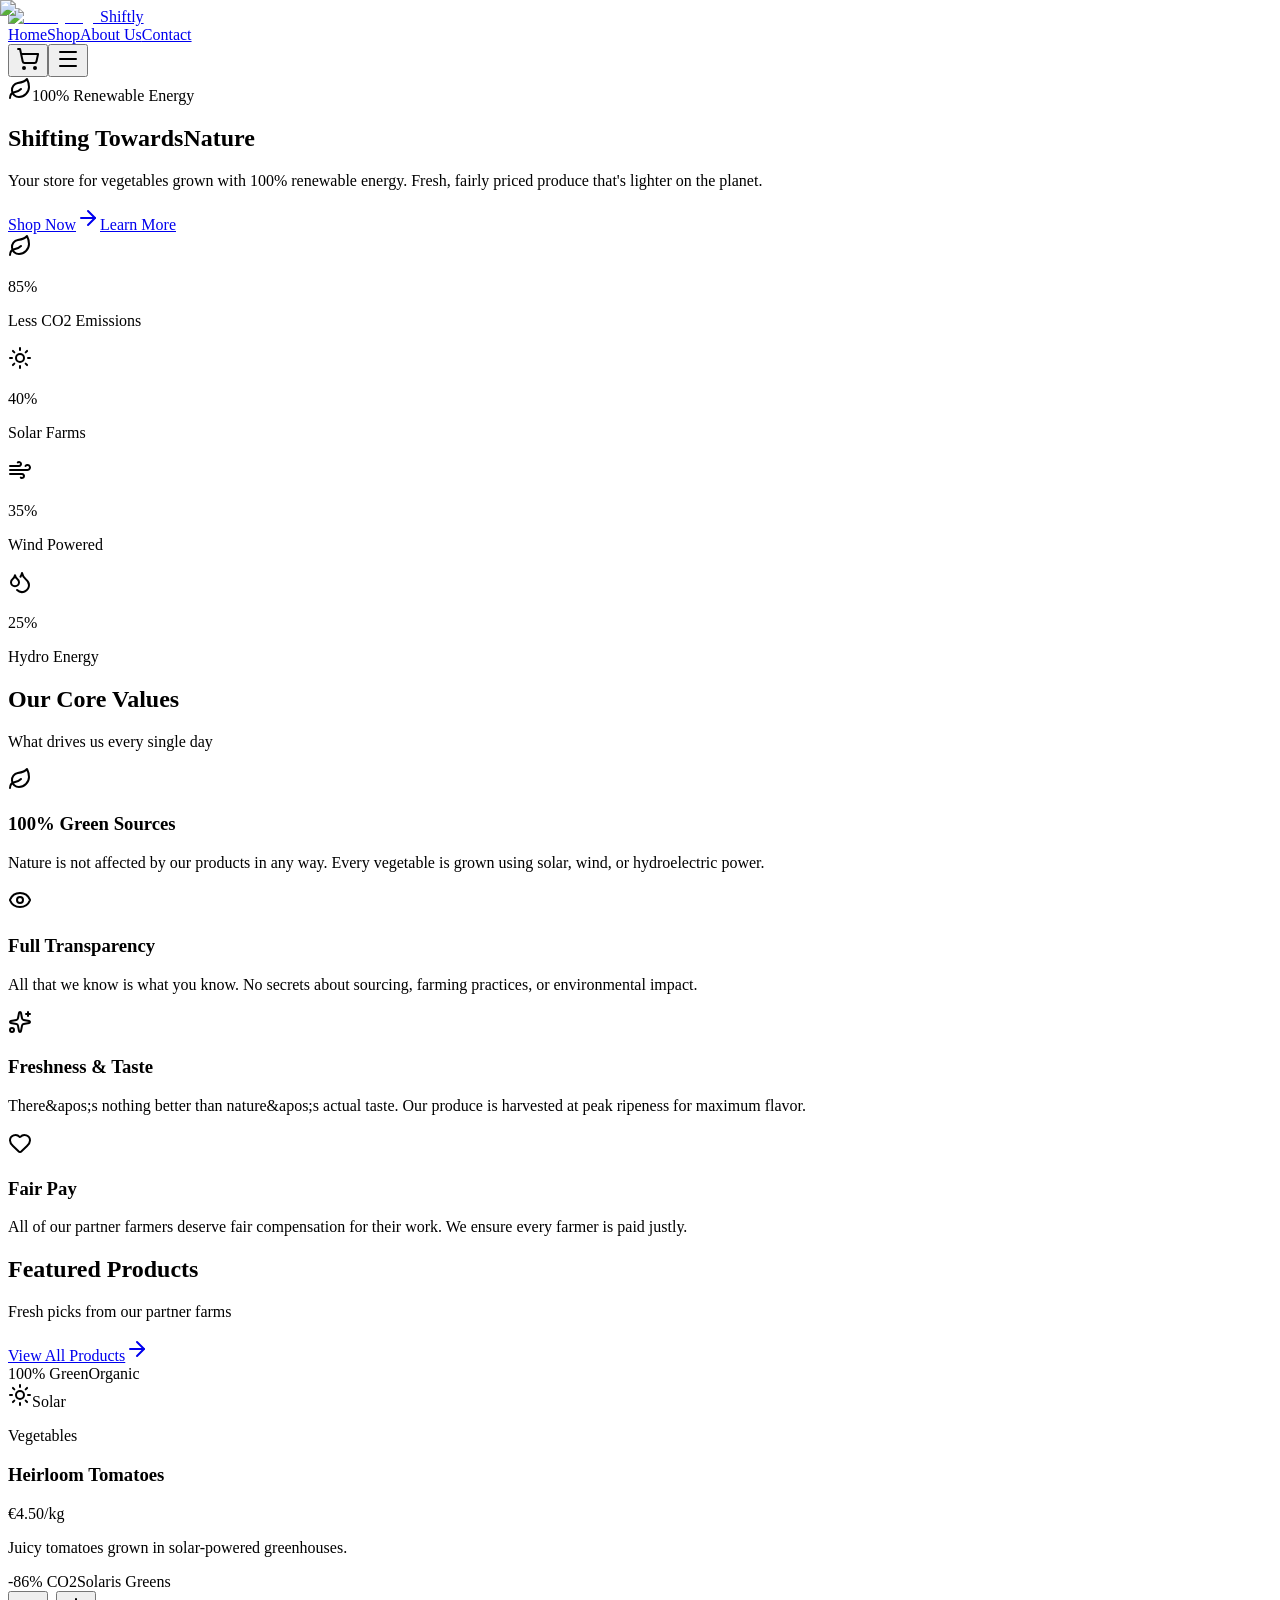
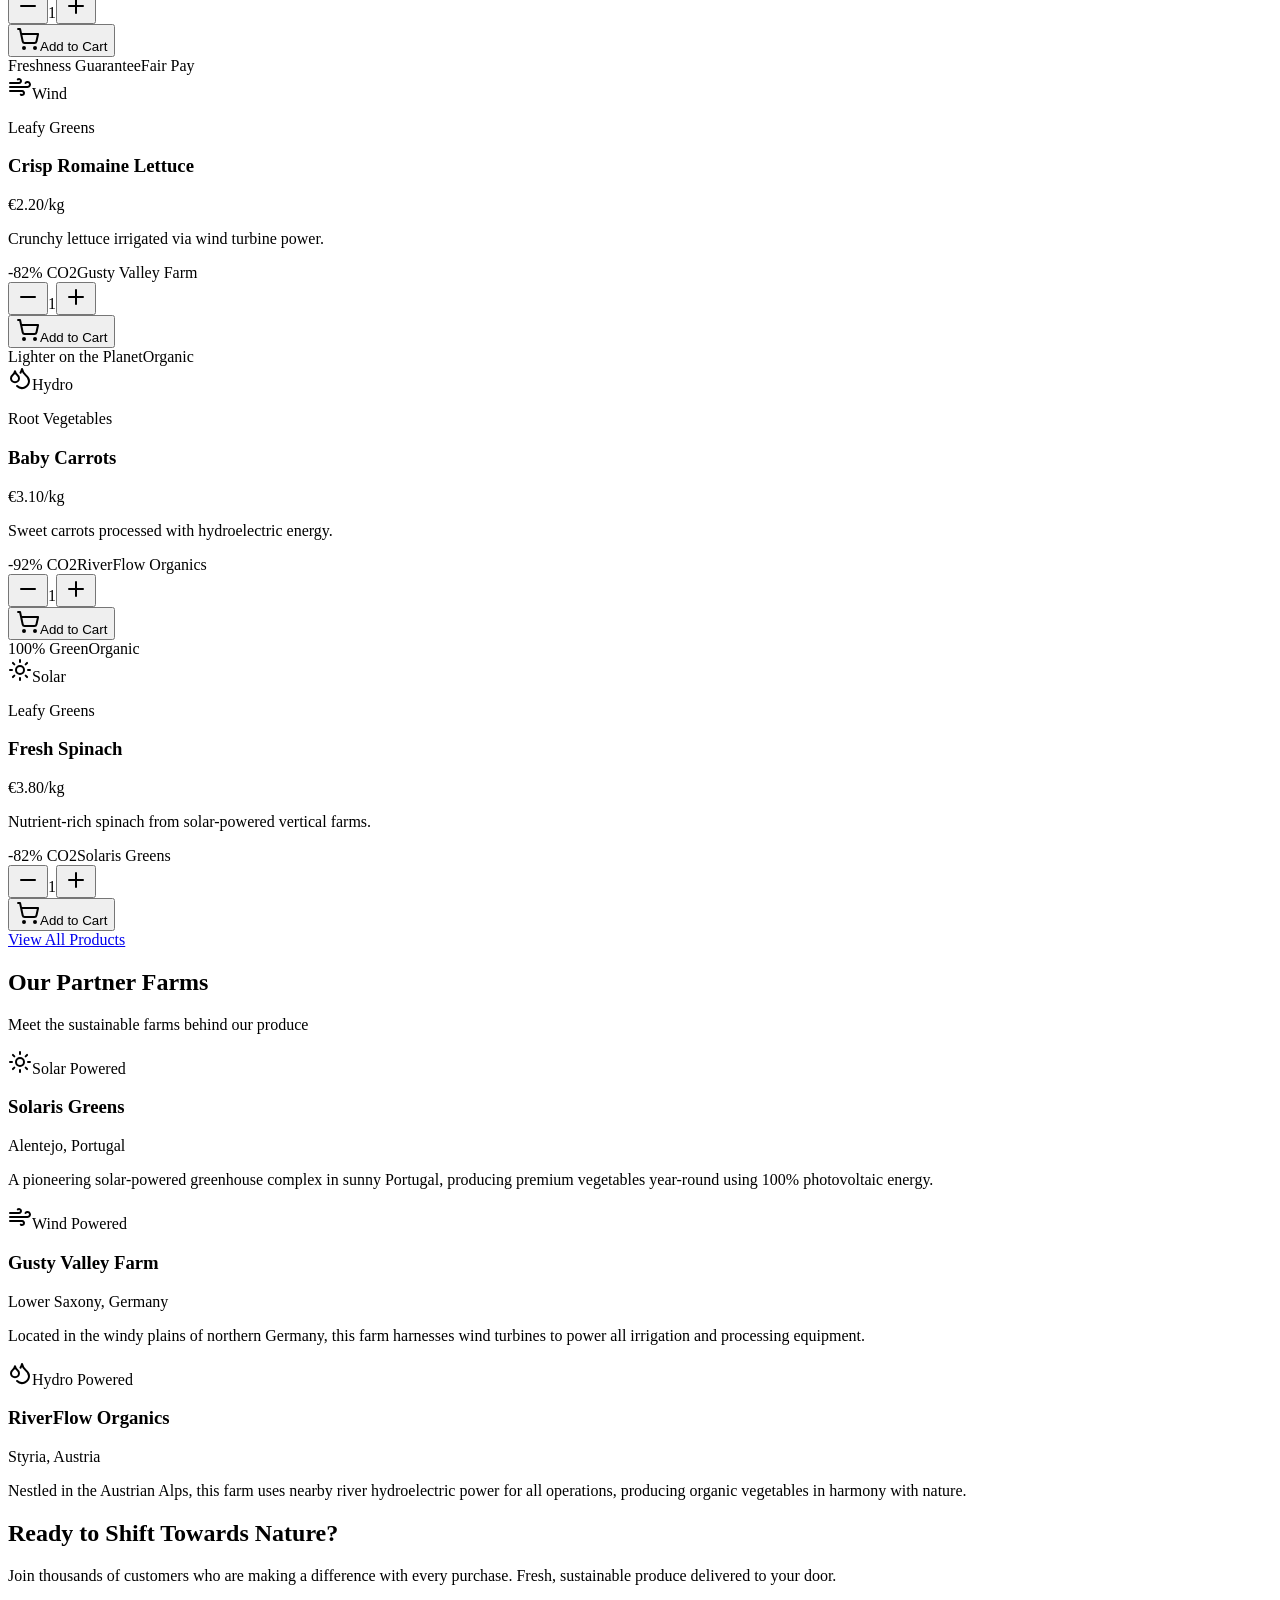
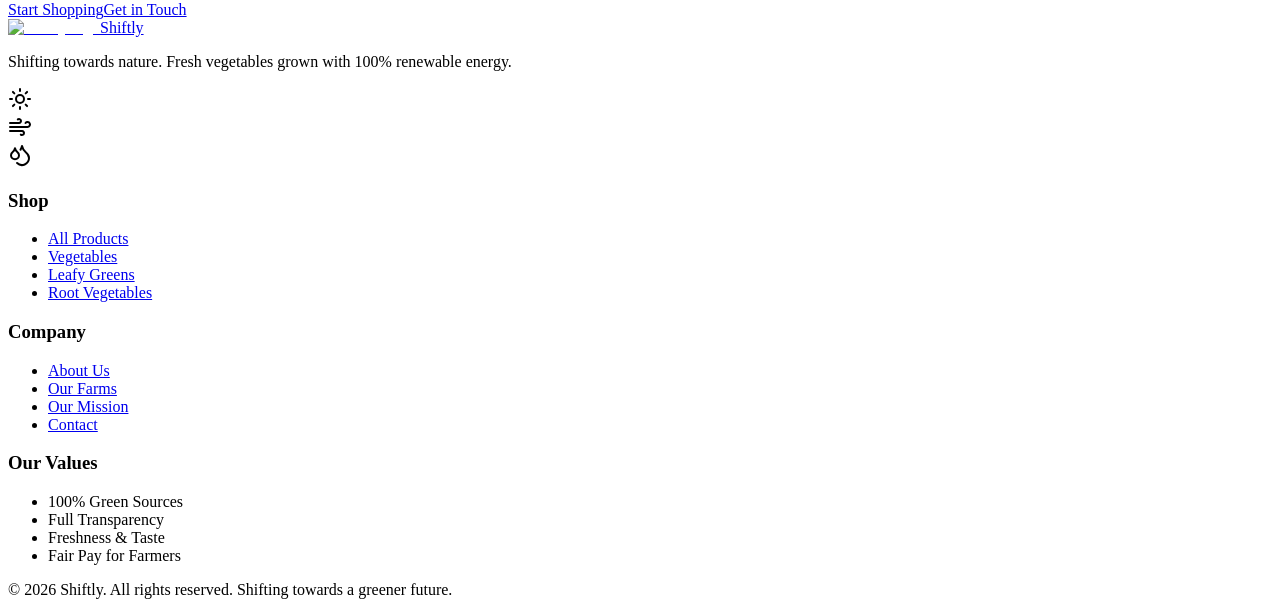
==== commit 2fc2886a: "logo fix" ====
--- a/out/index.html
+++ b/out/index.html
@@ -1 +1 @@
-<!DOCTYPE html><html lang="en"><head><meta charSet="utf-8"/><meta name="viewport" content="width=device-width, initial-scale=1"/><link rel="preload" href="/Shiftly/_next/static/media/0c8f209abc35ee02-s.p.03rqv30url-~q.woff2" as="font" crossorigin="" type="font/woff2"/><link rel="preload" href="/Shiftly/_next/static/media/5c285b27cdda1fe8-s.p.0yo6-5yoeeudq.woff2" as="font" crossorigin="" type="font/woff2"/><link rel="preload" as="image" href="https://images.unsplash.com/photo-1540420773420-3366772f4999?w=800&amp;h=800&amp;fit=crop"/><link rel="stylesheet" href="/Shiftly/_next/static/chunks/09j9b7r4r1ntf.css" data-precedence="next"/><link rel="stylesheet" href="/Shiftly/_next/static/chunks/0aj--ooia.xn5.css" data-precedence="next"/><link rel="preload" as="script" fetchPriority="low" href="/Shiftly/_next/static/chunks/0~m9n1z8zg8k~.js"/><script src="/Shiftly/_next/static/chunks/0vxeru9-romzj.js" async=""></script><script src="/Shiftly/_next/static/chunks/0bdx09roa29a5.js" async=""></script><script src="/Shiftly/_next/static/chunks/0pbw5v3du0bn5.js" async=""></script><script src="/Shiftly/_next/static/chunks/turbopack-0zyo8vb_.vv59.js" async=""></script><script src="/Shiftly/_next/static/chunks/0oisiw8-wk~if.js" async=""></script><script src="/Shiftly/_next/static/chunks/071rtdt~f.bax.js" async=""></script><script src="/Shiftly/_next/static/chunks/0k30_j8ws67qj.js" async=""></script><script src="/Shiftly/_next/static/chunks/0bct42i6orc27.js" async=""></script><meta name="next-size-adjust" content=""/><title>Shiftly - Shifting Towards Nature</title><meta name="description" content="Your store for vegetables grown with 100% renewable energy. Fresh, fairly priced produce that is lighter on the planet."/><meta name="keywords" content="organic vegetables,renewable energy,sustainable farming,green produce,eco-friendly"/><script src="/Shiftly/_next/static/chunks/03~yq9q893hmn.js" noModule=""></script></head><body class="dm_sans_fb5c29f7-module__Edek3G__variable dm_serif_display_19c95abf-module__BIszWq__variable font-sans antialiased"><div hidden=""><!--$--><!--/$--></div><div class="min-h-screen bg-background"><header class="sticky top-0 z-50 w-full border-b border-border bg-background/95 backdrop-blur supports-[backdrop-filter]:bg-background/60"><div class="mx-auto flex h-16 max-w-7xl items-center justify-between px-4 sm:px-6 lg:px-8"><a class="flex items-center gap-2" href="/Shiftly/"><svg xmlns="http://www.w3.org/2000/svg" width="24" height="24" viewBox="0 0 24 24" fill="none" stroke="currentColor" stroke-width="2" stroke-linecap="round" stroke-linejoin="round" class="lucide lucide-leaf h-8 w-8 text-primary" aria-hidden="true"><path d="M11 20A7 7 0 0 1 9.8 6.1C15.5 5 17 4.48 19 2c1 2 2 4.18 2 8 0 5.5-4.78 10-10 10Z"></path><path d="M2 21c0-3 1.85-5.36 5.08-6C9.5 14.52 12 13 13 12"></path></svg><span class="font-serif text-2xl font-medium text-foreground">Shiftly</span></a><nav class="hidden items-center gap-8 md:flex"><a class="text-sm font-medium transition-colors hover:text-primary text-primary" href="/Shiftly/">Home</a><a class="text-sm font-medium transition-colors hover:text-primary text-muted-foreground" href="/Shiftly/shop/">Shop</a><a class="text-sm font-medium transition-colors hover:text-primary text-muted-foreground" href="/Shiftly/about/">About Us</a><a class="text-sm font-medium transition-colors hover:text-primary text-muted-foreground" href="/Shiftly/contact/">Contact</a></nav><div class="flex items-center gap-4"><a class="relative" href="/Shiftly/cart/"><button data-slot="button" class="inline-flex items-center justify-center gap-2 whitespace-nowrap rounded-md text-sm font-medium transition-all disabled:pointer-events-none disabled:opacity-50 [&amp;_svg]:pointer-events-none [&amp;_svg:not([class*=&#x27;size-&#x27;])]:size-4 shrink-0 [&amp;_svg]:shrink-0 outline-none focus-visible:border-ring focus-visible:ring-ring/50 focus-visible:ring-[3px] aria-invalid:ring-destructive/20 dark:aria-invalid:ring-destructive/40 aria-invalid:border-destructive hover:bg-accent hover:text-accent-foreground dark:hover:bg-accent/50 size-9 relative"><svg xmlns="http://www.w3.org/2000/svg" width="24" height="24" viewBox="0 0 24 24" fill="none" stroke="currentColor" stroke-width="2" stroke-linecap="round" stroke-linejoin="round" class="lucide lucide-shopping-cart h-5 w-5" aria-hidden="true"><circle cx="8" cy="21" r="1"></circle><circle cx="19" cy="21" r="1"></circle><path d="M2.05 2.05h2l2.66 12.42a2 2 0 0 0 2 1.58h9.78a2 2 0 0 0 1.95-1.57l1.65-7.43H5.12"></path></svg></button></a><button data-slot="button" class="inline-flex items-center justify-center gap-2 whitespace-nowrap rounded-md text-sm font-medium transition-all disabled:pointer-events-none disabled:opacity-50 [&amp;_svg]:pointer-events-none [&amp;_svg:not([class*=&#x27;size-&#x27;])]:size-4 shrink-0 [&amp;_svg]:shrink-0 outline-none focus-visible:border-ring focus-visible:ring-ring/50 focus-visible:ring-[3px] aria-invalid:ring-destructive/20 dark:aria-invalid:ring-destructive/40 aria-invalid:border-destructive hover:bg-accent hover:text-accent-foreground dark:hover:bg-accent/50 size-9 md:hidden"><svg xmlns="http://www.w3.org/2000/svg" width="24" height="24" viewBox="0 0 24 24" fill="none" stroke="currentColor" stroke-width="2" stroke-linecap="round" stroke-linejoin="round" class="lucide lucide-menu h-5 w-5" aria-hidden="true"><path d="M4 5h16"></path><path d="M4 12h16"></path><path d="M4 19h16"></path></svg></button></div></div></header><main><section class="relative overflow-hidden bg-primary/5 py-20 lg:py-32"><div class="mx-auto max-w-7xl px-4 sm:px-6 lg:px-8"><div class="grid items-center gap-12 lg:grid-cols-2"><div class="space-y-8"><div class="inline-flex items-center gap-2 rounded-full bg-primary/10 px-4 py-2 text-sm text-primary"><svg xmlns="http://www.w3.org/2000/svg" width="24" height="24" viewBox="0 0 24 24" fill="none" stroke="currentColor" stroke-width="2" stroke-linecap="round" stroke-linejoin="round" class="lucide lucide-leaf h-4 w-4" aria-hidden="true"><path d="M11 20A7 7 0 0 1 9.8 6.1C15.5 5 17 4.48 19 2c1 2 2 4.18 2 8 0 5.5-4.78 10-10 10Z"></path><path d="M2 21c0-3 1.85-5.36 5.08-6C9.5 14.52 12 13 13 12"></path></svg><span>100% Renewable Energy</span></div><h1 class="font-serif text-4xl font-medium leading-tight text-foreground md:text-5xl lg:text-6xl">Shifting Towards<span class="block text-primary">Nature</span></h1><p class="max-w-lg text-lg text-muted-foreground">Your store for vegetables grown with 100% renewable energy. Fresh, fairly priced produce that&#x27;s lighter on the planet.</p><div class="flex flex-wrap gap-4"><a data-slot="button" class="inline-flex items-center justify-center whitespace-nowrap text-sm font-medium transition-all disabled:pointer-events-none disabled:opacity-50 [&amp;_svg]:pointer-events-none [&amp;_svg:not([class*=&#x27;size-&#x27;])]:size-4 shrink-0 [&amp;_svg]:shrink-0 outline-none focus-visible:border-ring focus-visible:ring-ring/50 focus-visible:ring-[3px] aria-invalid:ring-destructive/20 dark:aria-invalid:ring-destructive/40 aria-invalid:border-destructive bg-primary text-primary-foreground hover:bg-primary/90 h-10 rounded-md px-6 has-[&gt;svg]:px-4 gap-2" href="/Shiftly/shop/">Shop Now<svg xmlns="http://www.w3.org/2000/svg" width="24" height="24" viewBox="0 0 24 24" fill="none" stroke="currentColor" stroke-width="2" stroke-linecap="round" stroke-linejoin="round" class="lucide lucide-arrow-right h-4 w-4" aria-hidden="true"><path d="M5 12h14"></path><path d="m12 5 7 7-7 7"></path></svg></a><a data-slot="button" class="inline-flex items-center justify-center gap-2 whitespace-nowrap text-sm font-medium transition-all disabled:pointer-events-none disabled:opacity-50 [&amp;_svg]:pointer-events-none [&amp;_svg:not([class*=&#x27;size-&#x27;])]:size-4 shrink-0 [&amp;_svg]:shrink-0 outline-none focus-visible:border-ring focus-visible:ring-ring/50 focus-visible:ring-[3px] aria-invalid:ring-destructive/20 dark:aria-invalid:ring-destructive/40 aria-invalid:border-destructive border bg-background shadow-xs hover:bg-accent hover:text-accent-foreground dark:bg-input/30 dark:border-input dark:hover:bg-input/50 h-10 rounded-md px-6 has-[&gt;svg]:px-4" href="/Shiftly/about/">Learn More</a></div></div><div class="relative hidden lg:block"><div class="relative aspect-square overflow-hidden rounded-3xl"><img alt="Fresh organic vegetables" decoding="async" data-nimg="fill" class="object-cover" style="position:absolute;height:100%;width:100%;left:0;top:0;right:0;bottom:0;color:transparent" src="https://images.unsplash.com/photo-1540420773420-3366772f4999?w=800&amp;h=800&amp;fit=crop"/></div><div class="absolute -bottom-6 -left-6 rounded-2xl bg-card p-4 shadow-lg"><div class="flex items-center gap-3"><div class="flex h-12 w-12 items-center justify-center rounded-full bg-primary/10"><svg xmlns="http://www.w3.org/2000/svg" width="24" height="24" viewBox="0 0 24 24" fill="none" stroke="currentColor" stroke-width="2" stroke-linecap="round" stroke-linejoin="round" class="lucide lucide-leaf h-6 w-6 text-primary" aria-hidden="true"><path d="M11 20A7 7 0 0 1 9.8 6.1C15.5 5 17 4.48 19 2c1 2 2 4.18 2 8 0 5.5-4.78 10-10 10Z"></path><path d="M2 21c0-3 1.85-5.36 5.08-6C9.5 14.52 12 13 13 12"></path></svg></div><div><p class="text-2xl font-bold text-foreground">85%</p><p class="text-sm text-muted-foreground">Less CO2 Emissions</p></div></div></div></div></div></div></section><section class="border-y border-border bg-card py-12"><div class="mx-auto max-w-7xl px-4 sm:px-6 lg:px-8"><div class="grid gap-8 md:grid-cols-3"><div class="flex items-center gap-4 text-center md:text-left"><div class="flex h-14 w-14 items-center justify-center rounded-full bg-primary/10"><svg xmlns="http://www.w3.org/2000/svg" width="24" height="24" viewBox="0 0 24 24" fill="none" stroke="currentColor" stroke-width="2" stroke-linecap="round" stroke-linejoin="round" class="lucide lucide-sun h-7 w-7 text-primary" aria-hidden="true"><circle cx="12" cy="12" r="4"></circle><path d="M12 2v2"></path><path d="M12 20v2"></path><path d="m4.93 4.93 1.41 1.41"></path><path d="m17.66 17.66 1.41 1.41"></path><path d="M2 12h2"></path><path d="M20 12h2"></path><path d="m6.34 17.66-1.41 1.41"></path><path d="m19.07 4.93-1.41 1.41"></path></svg></div><div><p class="text-3xl font-bold text-foreground">40%</p><p class="text-sm text-muted-foreground">Solar Farms</p></div></div><div class="flex items-center gap-4 text-center md:text-left"><div class="flex h-14 w-14 items-center justify-center rounded-full bg-primary/10"><svg xmlns="http://www.w3.org/2000/svg" width="24" height="24" viewBox="0 0 24 24" fill="none" stroke="currentColor" stroke-width="2" stroke-linecap="round" stroke-linejoin="round" class="lucide lucide-wind h-7 w-7 text-primary" aria-hidden="true"><path d="M12.8 19.6A2 2 0 1 0 14 16H2"></path><path d="M17.5 8a2.5 2.5 0 1 1 2 4H2"></path><path d="M9.8 4.4A2 2 0 1 1 11 8H2"></path></svg></div><div><p class="text-3xl font-bold text-foreground">35%</p><p class="text-sm text-muted-foreground">Wind Powered</p></div></div><div class="flex items-center gap-4 text-center md:text-left"><div class="flex h-14 w-14 items-center justify-center rounded-full bg-primary/10"><svg xmlns="http://www.w3.org/2000/svg" width="24" height="24" viewBox="0 0 24 24" fill="none" stroke="currentColor" stroke-width="2" stroke-linecap="round" stroke-linejoin="round" class="lucide lucide-droplets h-7 w-7 text-primary" aria-hidden="true"><path d="M7 16.3c2.2 0 4-1.83 4-4.05 0-1.16-.57-2.26-1.71-3.19S7.29 6.75 7 5.3c-.29 1.45-1.14 2.84-2.29 3.76S3 11.1 3 12.25c0 2.22 1.8 4.05 4 4.05z"></path><path d="M12.56 6.6A10.97 10.97 0 0 0 14 3.02c.5 2.5 2 4.9 4 6.5s3 3.5 3 5.5a6.98 6.98 0 0 1-11.91 4.97"></path></svg></div><div><p class="text-3xl font-bold text-foreground">25%</p><p class="text-sm text-muted-foreground">Hydro Energy</p></div></div></div></div></section><section class="py-20"><div class="mx-auto max-w-7xl px-4 sm:px-6 lg:px-8"><div class="mb-12 text-center"><h2 class="font-serif text-3xl font-medium text-foreground md:text-4xl">Our Core Values</h2><p class="mt-4 text-muted-foreground">What drives us every single day</p></div><div class="grid gap-6 md:grid-cols-2 lg:grid-cols-4"><div data-slot="card" class="text-card-foreground flex flex-col gap-6 rounded-xl border py-6 shadow-sm border-none bg-muted/30"><div data-slot="card-content" class="p-6"><div class="mb-4 flex h-12 w-12 items-center justify-center rounded-full bg-primary/10"><svg xmlns="http://www.w3.org/2000/svg" width="24" height="24" viewBox="0 0 24 24" fill="none" stroke="currentColor" stroke-width="2" stroke-linecap="round" stroke-linejoin="round" class="lucide lucide-leaf h-6 w-6 text-primary" aria-hidden="true"><path d="M11 20A7 7 0 0 1 9.8 6.1C15.5 5 17 4.48 19 2c1 2 2 4.18 2 8 0 5.5-4.78 10-10 10Z"></path><path d="M2 21c0-3 1.85-5.36 5.08-6C9.5 14.52 12 13 13 12"></path></svg></div><h3 class="mb-2 font-semibold text-foreground">100% Green Sources</h3><p class="text-sm text-muted-foreground">Nature is not affected by our products in any way. Every vegetable is grown using solar, wind, or hydroelectric power.</p></div></div><div data-slot="card" class="text-card-foreground flex flex-col gap-6 rounded-xl border py-6 shadow-sm border-none bg-muted/30"><div data-slot="card-content" class="p-6"><div class="mb-4 flex h-12 w-12 items-center justify-center rounded-full bg-primary/10"><svg xmlns="http://www.w3.org/2000/svg" width="24" height="24" viewBox="0 0 24 24" fill="none" stroke="currentColor" stroke-width="2" stroke-linecap="round" stroke-linejoin="round" class="lucide lucide-eye h-6 w-6 text-primary" aria-hidden="true"><path d="M2.062 12.348a1 1 0 0 1 0-.696 10.75 10.75 0 0 1 19.876 0 1 1 0 0 1 0 .696 10.75 10.75 0 0 1-19.876 0"></path><circle cx="12" cy="12" r="3"></circle></svg></div><h3 class="mb-2 font-semibold text-foreground">Full Transparency</h3><p class="text-sm text-muted-foreground">All that we know is what you know. No secrets about sourcing, farming practices, or environmental impact.</p></div></div><div data-slot="card" class="text-card-foreground flex flex-col gap-6 rounded-xl border py-6 shadow-sm border-none bg-muted/30"><div data-slot="card-content" class="p-6"><div class="mb-4 flex h-12 w-12 items-center justify-center rounded-full bg-primary/10"><svg xmlns="http://www.w3.org/2000/svg" width="24" height="24" viewBox="0 0 24 24" fill="none" stroke="currentColor" stroke-width="2" stroke-linecap="round" stroke-linejoin="round" class="lucide lucide-sparkles h-6 w-6 text-primary" aria-hidden="true"><path d="M11.017 2.814a1 1 0 0 1 1.966 0l1.051 5.558a2 2 0 0 0 1.594 1.594l5.558 1.051a1 1 0 0 1 0 1.966l-5.558 1.051a2 2 0 0 0-1.594 1.594l-1.051 5.558a1 1 0 0 1-1.966 0l-1.051-5.558a2 2 0 0 0-1.594-1.594l-5.558-1.051a1 1 0 0 1 0-1.966l5.558-1.051a2 2 0 0 0 1.594-1.594z"></path><path d="M20 2v4"></path><path d="M22 4h-4"></path><circle cx="4" cy="20" r="2"></circle></svg></div><h3 class="mb-2 font-semibold text-foreground">Freshness &amp; Taste</h3><p class="text-sm text-muted-foreground">There&amp;apos;s nothing better than nature&amp;apos;s actual taste. Our produce is harvested at peak ripeness for maximum flavor.</p></div></div><div data-slot="card" class="text-card-foreground flex flex-col gap-6 rounded-xl border py-6 shadow-sm border-none bg-muted/30"><div data-slot="card-content" class="p-6"><div class="mb-4 flex h-12 w-12 items-center justify-center rounded-full bg-primary/10"><svg xmlns="http://www.w3.org/2000/svg" width="24" height="24" viewBox="0 0 24 24" fill="none" stroke="currentColor" stroke-width="2" stroke-linecap="round" stroke-linejoin="round" class="lucide lucide-heart h-6 w-6 text-primary" aria-hidden="true"><path d="M2 9.5a5.5 5.5 0 0 1 9.591-3.676.56.56 0 0 0 .818 0A5.49 5.49 0 0 1 22 9.5c0 2.29-1.5 4-3 5.5l-5.492 5.313a2 2 0 0 1-3 .019L5 15c-1.5-1.5-3-3.2-3-5.5"></path></svg></div><h3 class="mb-2 font-semibold text-foreground">Fair Pay</h3><p class="text-sm text-muted-foreground">All of our partner farmers deserve fair compensation for their work. We ensure every farmer is paid justly.</p></div></div></div></div></section><section class="bg-muted/30 py-20"><div class="mx-auto max-w-7xl px-4 sm:px-6 lg:px-8"><div class="mb-12 flex items-end justify-between"><div><h2 class="font-serif text-3xl font-medium text-foreground md:text-4xl">Featured Products</h2><p class="mt-4 text-muted-foreground">Fresh picks from our partner farms</p></div><a data-slot="button" class="items-center justify-center gap-2 whitespace-nowrap rounded-md text-sm font-medium transition-all disabled:pointer-events-none disabled:opacity-50 [&amp;_svg]:pointer-events-none [&amp;_svg:not([class*=&#x27;size-&#x27;])]:size-4 shrink-0 [&amp;_svg]:shrink-0 outline-none focus-visible:border-ring focus-visible:ring-ring/50 focus-visible:ring-[3px] aria-invalid:ring-destructive/20 dark:aria-invalid:ring-destructive/40 aria-invalid:border-destructive border bg-background shadow-xs hover:bg-accent hover:text-accent-foreground dark:bg-input/30 dark:border-input dark:hover:bg-input/50 h-9 px-4 py-2 has-[&gt;svg]:px-3 hidden sm:flex" href="/Shiftly/shop/">View All Products<svg xmlns="http://www.w3.org/2000/svg" width="24" height="24" viewBox="0 0 24 24" fill="none" stroke="currentColor" stroke-width="2" stroke-linecap="round" stroke-linejoin="round" class="lucide lucide-arrow-right ml-2 h-4 w-4" aria-hidden="true"><path d="M5 12h14"></path><path d="m12 5 7 7-7 7"></path></svg></a></div><div class="grid gap-6 sm:grid-cols-2 lg:grid-cols-4"><div data-slot="card" class="bg-card text-card-foreground flex flex-col gap-6 rounded-xl border py-6 shadow-sm group overflow-hidden transition-all hover:shadow-lg"><div class="relative aspect-[4/3] overflow-hidden bg-muted"><img alt="Heirloom Tomatoes" loading="lazy" decoding="async" data-nimg="fill" class="object-cover transition-transform duration-300 group-hover:scale-105" style="position:absolute;height:100%;width:100%;left:0;top:0;right:0;bottom:0;color:transparent" src="https://images.unsplash.com/photo-1592924357228-91a4daadcfea?w=400&amp;h=300&amp;fit=crop"/><div class="absolute right-2 top-2 flex flex-col gap-1"><span data-slot="badge" class="inline-flex items-center justify-center rounded-md border px-2 py-0.5 font-medium w-fit whitespace-nowrap shrink-0 [&amp;&gt;svg]:size-3 gap-1 [&amp;&gt;svg]:pointer-events-none focus-visible:border-ring focus-visible:ring-ring/50 focus-visible:ring-[3px] aria-invalid:ring-destructive/20 dark:aria-invalid:ring-destructive/40 aria-invalid:border-destructive transition-[color,box-shadow] overflow-hidden border-transparent text-secondary-foreground [a&amp;]:hover:bg-secondary/90 bg-background/90 text-xs backdrop-blur">100% Green</span><span data-slot="badge" class="inline-flex items-center justify-center rounded-md border px-2 py-0.5 font-medium w-fit whitespace-nowrap shrink-0 [&amp;&gt;svg]:size-3 gap-1 [&amp;&gt;svg]:pointer-events-none focus-visible:border-ring focus-visible:ring-ring/50 focus-visible:ring-[3px] aria-invalid:ring-destructive/20 dark:aria-invalid:ring-destructive/40 aria-invalid:border-destructive transition-[color,box-shadow] overflow-hidden border-transparent text-secondary-foreground [a&amp;]:hover:bg-secondary/90 bg-background/90 text-xs backdrop-blur">Organic</span></div><div class="absolute bottom-2 left-2 flex items-center gap-1 rounded-full bg-background/90 px-2 py-1 text-xs backdrop-blur"><svg xmlns="http://www.w3.org/2000/svg" width="24" height="24" viewBox="0 0 24 24" fill="none" stroke="currentColor" stroke-width="2" stroke-linecap="round" stroke-linejoin="round" class="lucide lucide-sun h-3 w-3 text-primary" aria-hidden="true"><circle cx="12" cy="12" r="4"></circle><path d="M12 2v2"></path><path d="M12 20v2"></path><path d="m4.93 4.93 1.41 1.41"></path><path d="m17.66 17.66 1.41 1.41"></path><path d="M2 12h2"></path><path d="M20 12h2"></path><path d="m6.34 17.66-1.41 1.41"></path><path d="m19.07 4.93-1.41 1.41"></path></svg><span>Solar</span></div></div><div data-slot="card-content" class="p-4"><div class="mb-2 flex items-start justify-between"><div><p class="text-xs text-muted-foreground">Vegetables</p><h3 class="font-medium text-foreground">Heirloom Tomatoes</h3></div><p class="text-lg font-semibold text-primary">€<!-- -->4.50<span class="text-xs font-normal text-muted-foreground">/<!-- -->kg</span></p></div><p class="mb-3 line-clamp-2 text-sm text-muted-foreground">Juicy tomatoes grown in solar-powered greenhouses.</p><div class="mb-4 flex items-center gap-2 text-xs text-muted-foreground"><span class="rounded bg-primary/10 px-2 py-0.5 text-primary">-<!-- -->86<!-- -->% CO2</span><span>Solaris Greens</span></div><div class="flex items-center gap-2"><div class="flex items-center rounded-md border border-border"><button data-slot="button" class="inline-flex items-center justify-center gap-2 whitespace-nowrap rounded-md text-sm font-medium transition-all disabled:pointer-events-none disabled:opacity-50 [&amp;_svg]:pointer-events-none [&amp;_svg:not([class*=&#x27;size-&#x27;])]:size-4 shrink-0 [&amp;_svg]:shrink-0 outline-none focus-visible:border-ring focus-visible:ring-ring/50 focus-visible:ring-[3px] aria-invalid:ring-destructive/20 dark:aria-invalid:ring-destructive/40 aria-invalid:border-destructive hover:bg-accent hover:text-accent-foreground dark:hover:bg-accent/50 size-9 h-8 w-8"><svg xmlns="http://www.w3.org/2000/svg" width="24" height="24" viewBox="0 0 24 24" fill="none" stroke="currentColor" stroke-width="2" stroke-linecap="round" stroke-linejoin="round" class="lucide lucide-minus h-3 w-3" aria-hidden="true"><path d="M5 12h14"></path></svg></button><span class="w-8 text-center text-sm">1</span><button data-slot="button" class="inline-flex items-center justify-center gap-2 whitespace-nowrap rounded-md text-sm font-medium transition-all disabled:pointer-events-none disabled:opacity-50 [&amp;_svg]:pointer-events-none [&amp;_svg:not([class*=&#x27;size-&#x27;])]:size-4 shrink-0 [&amp;_svg]:shrink-0 outline-none focus-visible:border-ring focus-visible:ring-ring/50 focus-visible:ring-[3px] aria-invalid:ring-destructive/20 dark:aria-invalid:ring-destructive/40 aria-invalid:border-destructive hover:bg-accent hover:text-accent-foreground dark:hover:bg-accent/50 size-9 h-8 w-8"><svg xmlns="http://www.w3.org/2000/svg" width="24" height="24" viewBox="0 0 24 24" fill="none" stroke="currentColor" stroke-width="2" stroke-linecap="round" stroke-linejoin="round" class="lucide lucide-plus h-3 w-3" aria-hidden="true"><path d="M5 12h14"></path><path d="M12 5v14"></path></svg></button></div><button data-slot="button" class="inline-flex items-center justify-center whitespace-nowrap text-sm font-medium transition-all disabled:pointer-events-none disabled:opacity-50 [&amp;_svg]:pointer-events-none [&amp;_svg:not([class*=&#x27;size-&#x27;])]:size-4 [&amp;_svg]:shrink-0 outline-none focus-visible:border-ring focus-visible:ring-ring/50 focus-visible:ring-[3px] aria-invalid:ring-destructive/20 dark:aria-invalid:ring-destructive/40 aria-invalid:border-destructive bg-primary text-primary-foreground hover:bg-primary/90 h-8 rounded-md gap-1.5 px-3 has-[&gt;svg]:px-2.5 flex-1"><svg xmlns="http://www.w3.org/2000/svg" width="24" height="24" viewBox="0 0 24 24" fill="none" stroke="currentColor" stroke-width="2" stroke-linecap="round" stroke-linejoin="round" class="lucide lucide-shopping-cart mr-2 h-4 w-4" aria-hidden="true"><circle cx="8" cy="21" r="1"></circle><circle cx="19" cy="21" r="1"></circle><path d="M2.05 2.05h2l2.66 12.42a2 2 0 0 0 2 1.58h9.78a2 2 0 0 0 1.95-1.57l1.65-7.43H5.12"></path></svg>Add to Cart</button></div></div></div><div data-slot="card" class="bg-card text-card-foreground flex flex-col gap-6 rounded-xl border py-6 shadow-sm group overflow-hidden transition-all hover:shadow-lg"><div class="relative aspect-[4/3] overflow-hidden bg-muted"><img alt="Crisp Romaine Lettuce" loading="lazy" decoding="async" data-nimg="fill" class="object-cover transition-transform duration-300 group-hover:scale-105" style="position:absolute;height:100%;width:100%;left:0;top:0;right:0;bottom:0;color:transparent" src="https://images.unsplash.com/photo-1622206151226-18ca2c9ab4a1?w=400&amp;h=300&amp;fit=crop"/><div class="absolute right-2 top-2 flex flex-col gap-1"><span data-slot="badge" class="inline-flex items-center justify-center rounded-md border px-2 py-0.5 font-medium w-fit whitespace-nowrap shrink-0 [&amp;&gt;svg]:size-3 gap-1 [&amp;&gt;svg]:pointer-events-none focus-visible:border-ring focus-visible:ring-ring/50 focus-visible:ring-[3px] aria-invalid:ring-destructive/20 dark:aria-invalid:ring-destructive/40 aria-invalid:border-destructive transition-[color,box-shadow] overflow-hidden border-transparent text-secondary-foreground [a&amp;]:hover:bg-secondary/90 bg-background/90 text-xs backdrop-blur">Freshness Guarantee</span><span data-slot="badge" class="inline-flex items-center justify-center rounded-md border px-2 py-0.5 font-medium w-fit whitespace-nowrap shrink-0 [&amp;&gt;svg]:size-3 gap-1 [&amp;&gt;svg]:pointer-events-none focus-visible:border-ring focus-visible:ring-ring/50 focus-visible:ring-[3px] aria-invalid:ring-destructive/20 dark:aria-invalid:ring-destructive/40 aria-invalid:border-destructive transition-[color,box-shadow] overflow-hidden border-transparent text-secondary-foreground [a&amp;]:hover:bg-secondary/90 bg-background/90 text-xs backdrop-blur">Fair Pay</span></div><div class="absolute bottom-2 left-2 flex items-center gap-1 rounded-full bg-background/90 px-2 py-1 text-xs backdrop-blur"><svg xmlns="http://www.w3.org/2000/svg" width="24" height="24" viewBox="0 0 24 24" fill="none" stroke="currentColor" stroke-width="2" stroke-linecap="round" stroke-linejoin="round" class="lucide lucide-wind h-3 w-3 text-primary" aria-hidden="true"><path d="M12.8 19.6A2 2 0 1 0 14 16H2"></path><path d="M17.5 8a2.5 2.5 0 1 1 2 4H2"></path><path d="M9.8 4.4A2 2 0 1 1 11 8H2"></path></svg><span>Wind</span></div></div><div data-slot="card-content" class="p-4"><div class="mb-2 flex items-start justify-between"><div><p class="text-xs text-muted-foreground">Leafy Greens</p><h3 class="font-medium text-foreground">Crisp Romaine Lettuce</h3></div><p class="text-lg font-semibold text-primary">€<!-- -->2.20<span class="text-xs font-normal text-muted-foreground">/<!-- -->kg</span></p></div><p class="mb-3 line-clamp-2 text-sm text-muted-foreground">Crunchy lettuce irrigated via wind turbine power.</p><div class="mb-4 flex items-center gap-2 text-xs text-muted-foreground"><span class="rounded bg-primary/10 px-2 py-0.5 text-primary">-<!-- -->82<!-- -->% CO2</span><span>Gusty Valley Farm</span></div><div class="flex items-center gap-2"><div class="flex items-center rounded-md border border-border"><button data-slot="button" class="inline-flex items-center justify-center gap-2 whitespace-nowrap rounded-md text-sm font-medium transition-all disabled:pointer-events-none disabled:opacity-50 [&amp;_svg]:pointer-events-none [&amp;_svg:not([class*=&#x27;size-&#x27;])]:size-4 shrink-0 [&amp;_svg]:shrink-0 outline-none focus-visible:border-ring focus-visible:ring-ring/50 focus-visible:ring-[3px] aria-invalid:ring-destructive/20 dark:aria-invalid:ring-destructive/40 aria-invalid:border-destructive hover:bg-accent hover:text-accent-foreground dark:hover:bg-accent/50 size-9 h-8 w-8"><svg xmlns="http://www.w3.org/2000/svg" width="24" height="24" viewBox="0 0 24 24" fill="none" stroke="currentColor" stroke-width="2" stroke-linecap="round" stroke-linejoin="round" class="lucide lucide-minus h-3 w-3" aria-hidden="true"><path d="M5 12h14"></path></svg></button><span class="w-8 text-center text-sm">1</span><button data-slot="button" class="inline-flex items-center justify-center gap-2 whitespace-nowrap rounded-md text-sm font-medium transition-all disabled:pointer-events-none disabled:opacity-50 [&amp;_svg]:pointer-events-none [&amp;_svg:not([class*=&#x27;size-&#x27;])]:size-4 shrink-0 [&amp;_svg]:shrink-0 outline-none focus-visible:border-ring focus-visible:ring-ring/50 focus-visible:ring-[3px] aria-invalid:ring-destructive/20 dark:aria-invalid:ring-destructive/40 aria-invalid:border-destructive hover:bg-accent hover:text-accent-foreground dark:hover:bg-accent/50 size-9 h-8 w-8"><svg xmlns="http://www.w3.org/2000/svg" width="24" height="24" viewBox="0 0 24 24" fill="none" stroke="currentColor" stroke-width="2" stroke-linecap="round" stroke-linejoin="round" class="lucide lucide-plus h-3 w-3" aria-hidden="true"><path d="M5 12h14"></path><path d="M12 5v14"></path></svg></button></div><button data-slot="button" class="inline-flex items-center justify-center whitespace-nowrap text-sm font-medium transition-all disabled:pointer-events-none disabled:opacity-50 [&amp;_svg]:pointer-events-none [&amp;_svg:not([class*=&#x27;size-&#x27;])]:size-4 [&amp;_svg]:shrink-0 outline-none focus-visible:border-ring focus-visible:ring-ring/50 focus-visible:ring-[3px] aria-invalid:ring-destructive/20 dark:aria-invalid:ring-destructive/40 aria-invalid:border-destructive bg-primary text-primary-foreground hover:bg-primary/90 h-8 rounded-md gap-1.5 px-3 has-[&gt;svg]:px-2.5 flex-1"><svg xmlns="http://www.w3.org/2000/svg" width="24" height="24" viewBox="0 0 24 24" fill="none" stroke="currentColor" stroke-width="2" stroke-linecap="round" stroke-linejoin="round" class="lucide lucide-shopping-cart mr-2 h-4 w-4" aria-hidden="true"><circle cx="8" cy="21" r="1"></circle><circle cx="19" cy="21" r="1"></circle><path d="M2.05 2.05h2l2.66 12.42a2 2 0 0 0 2 1.58h9.78a2 2 0 0 0 1.95-1.57l1.65-7.43H5.12"></path></svg>Add to Cart</button></div></div></div><div data-slot="card" class="bg-card text-card-foreground flex flex-col gap-6 rounded-xl border py-6 shadow-sm group overflow-hidden transition-all hover:shadow-lg"><div class="relative aspect-[4/3] overflow-hidden bg-muted"><img alt="Baby Carrots" loading="lazy" decoding="async" data-nimg="fill" class="object-cover transition-transform duration-300 group-hover:scale-105" style="position:absolute;height:100%;width:100%;left:0;top:0;right:0;bottom:0;color:transparent" src="https://images.unsplash.com/photo-1598170845058-32b9d6a5da37?w=400&amp;h=300&amp;fit=crop"/><div class="absolute right-2 top-2 flex flex-col gap-1"><span data-slot="badge" class="inline-flex items-center justify-center rounded-md border px-2 py-0.5 font-medium w-fit whitespace-nowrap shrink-0 [&amp;&gt;svg]:size-3 gap-1 [&amp;&gt;svg]:pointer-events-none focus-visible:border-ring focus-visible:ring-ring/50 focus-visible:ring-[3px] aria-invalid:ring-destructive/20 dark:aria-invalid:ring-destructive/40 aria-invalid:border-destructive transition-[color,box-shadow] overflow-hidden border-transparent text-secondary-foreground [a&amp;]:hover:bg-secondary/90 bg-background/90 text-xs backdrop-blur">Lighter on the Planet</span><span data-slot="badge" class="inline-flex items-center justify-center rounded-md border px-2 py-0.5 font-medium w-fit whitespace-nowrap shrink-0 [&amp;&gt;svg]:size-3 gap-1 [&amp;&gt;svg]:pointer-events-none focus-visible:border-ring focus-visible:ring-ring/50 focus-visible:ring-[3px] aria-invalid:ring-destructive/20 dark:aria-invalid:ring-destructive/40 aria-invalid:border-destructive transition-[color,box-shadow] overflow-hidden border-transparent text-secondary-foreground [a&amp;]:hover:bg-secondary/90 bg-background/90 text-xs backdrop-blur">Organic</span></div><div class="absolute bottom-2 left-2 flex items-center gap-1 rounded-full bg-background/90 px-2 py-1 text-xs backdrop-blur"><svg xmlns="http://www.w3.org/2000/svg" width="24" height="24" viewBox="0 0 24 24" fill="none" stroke="currentColor" stroke-width="2" stroke-linecap="round" stroke-linejoin="round" class="lucide lucide-droplets h-3 w-3 text-primary" aria-hidden="true"><path d="M7 16.3c2.2 0 4-1.83 4-4.05 0-1.16-.57-2.26-1.71-3.19S7.29 6.75 7 5.3c-.29 1.45-1.14 2.84-2.29 3.76S3 11.1 3 12.25c0 2.22 1.8 4.05 4 4.05z"></path><path d="M12.56 6.6A10.97 10.97 0 0 0 14 3.02c.5 2.5 2 4.9 4 6.5s3 3.5 3 5.5a6.98 6.98 0 0 1-11.91 4.97"></path></svg><span>Hydro</span></div></div><div data-slot="card-content" class="p-4"><div class="mb-2 flex items-start justify-between"><div><p class="text-xs text-muted-foreground">Root Vegetables</p><h3 class="font-medium text-foreground">Baby Carrots</h3></div><p class="text-lg font-semibold text-primary">€<!-- -->3.10<span class="text-xs font-normal text-muted-foreground">/<!-- -->kg</span></p></div><p class="mb-3 line-clamp-2 text-sm text-muted-foreground">Sweet carrots processed with hydroelectric energy.</p><div class="mb-4 flex items-center gap-2 text-xs text-muted-foreground"><span class="rounded bg-primary/10 px-2 py-0.5 text-primary">-<!-- -->92<!-- -->% CO2</span><span>RiverFlow Organics</span></div><div class="flex items-center gap-2"><div class="flex items-center rounded-md border border-border"><button data-slot="button" class="inline-flex items-center justify-center gap-2 whitespace-nowrap rounded-md text-sm font-medium transition-all disabled:pointer-events-none disabled:opacity-50 [&amp;_svg]:pointer-events-none [&amp;_svg:not([class*=&#x27;size-&#x27;])]:size-4 shrink-0 [&amp;_svg]:shrink-0 outline-none focus-visible:border-ring focus-visible:ring-ring/50 focus-visible:ring-[3px] aria-invalid:ring-destructive/20 dark:aria-invalid:ring-destructive/40 aria-invalid:border-destructive hover:bg-accent hover:text-accent-foreground dark:hover:bg-accent/50 size-9 h-8 w-8"><svg xmlns="http://www.w3.org/2000/svg" width="24" height="24" viewBox="0 0 24 24" fill="none" stroke="currentColor" stroke-width="2" stroke-linecap="round" stroke-linejoin="round" class="lucide lucide-minus h-3 w-3" aria-hidden="true"><path d="M5 12h14"></path></svg></button><span class="w-8 text-center text-sm">1</span><button data-slot="button" class="inline-flex items-center justify-center gap-2 whitespace-nowrap rounded-md text-sm font-medium transition-all disabled:pointer-events-none disabled:opacity-50 [&amp;_svg]:pointer-events-none [&amp;_svg:not([class*=&#x27;size-&#x27;])]:size-4 shrink-0 [&amp;_svg]:shrink-0 outline-none focus-visible:border-ring focus-visible:ring-ring/50 focus-visible:ring-[3px] aria-invalid:ring-destructive/20 dark:aria-invalid:ring-destructive/40 aria-invalid:border-destructive hover:bg-accent hover:text-accent-foreground dark:hover:bg-accent/50 size-9 h-8 w-8"><svg xmlns="http://www.w3.org/2000/svg" width="24" height="24" viewBox="0 0 24 24" fill="none" stroke="currentColor" stroke-width="2" stroke-linecap="round" stroke-linejoin="round" class="lucide lucide-plus h-3 w-3" aria-hidden="true"><path d="M5 12h14"></path><path d="M12 5v14"></path></svg></button></div><button data-slot="button" class="inline-flex items-center justify-center whitespace-nowrap text-sm font-medium transition-all disabled:pointer-events-none disabled:opacity-50 [&amp;_svg]:pointer-events-none [&amp;_svg:not([class*=&#x27;size-&#x27;])]:size-4 [&amp;_svg]:shrink-0 outline-none focus-visible:border-ring focus-visible:ring-ring/50 focus-visible:ring-[3px] aria-invalid:ring-destructive/20 dark:aria-invalid:ring-destructive/40 aria-invalid:border-destructive bg-primary text-primary-foreground hover:bg-primary/90 h-8 rounded-md gap-1.5 px-3 has-[&gt;svg]:px-2.5 flex-1"><svg xmlns="http://www.w3.org/2000/svg" width="24" height="24" viewBox="0 0 24 24" fill="none" stroke="currentColor" stroke-width="2" stroke-linecap="round" stroke-linejoin="round" class="lucide lucide-shopping-cart mr-2 h-4 w-4" aria-hidden="true"><circle cx="8" cy="21" r="1"></circle><circle cx="19" cy="21" r="1"></circle><path d="M2.05 2.05h2l2.66 12.42a2 2 0 0 0 2 1.58h9.78a2 2 0 0 0 1.95-1.57l1.65-7.43H5.12"></path></svg>Add to Cart</button></div></div></div><div data-slot="card" class="bg-card text-card-foreground flex flex-col gap-6 rounded-xl border py-6 shadow-sm group overflow-hidden transition-all hover:shadow-lg"><div class="relative aspect-[4/3] overflow-hidden bg-muted"><img alt="Fresh Spinach" loading="lazy" decoding="async" data-nimg="fill" class="object-cover transition-transform duration-300 group-hover:scale-105" style="position:absolute;height:100%;width:100%;left:0;top:0;right:0;bottom:0;color:transparent" src="https://images.unsplash.com/photo-1576045057995-568f588f82fb?w=400&amp;h=300&amp;fit=crop"/><div class="absolute right-2 top-2 flex flex-col gap-1"><span data-slot="badge" class="inline-flex items-center justify-center rounded-md border px-2 py-0.5 font-medium w-fit whitespace-nowrap shrink-0 [&amp;&gt;svg]:size-3 gap-1 [&amp;&gt;svg]:pointer-events-none focus-visible:border-ring focus-visible:ring-ring/50 focus-visible:ring-[3px] aria-invalid:ring-destructive/20 dark:aria-invalid:ring-destructive/40 aria-invalid:border-destructive transition-[color,box-shadow] overflow-hidden border-transparent text-secondary-foreground [a&amp;]:hover:bg-secondary/90 bg-background/90 text-xs backdrop-blur">100% Green</span><span data-slot="badge" class="inline-flex items-center justify-center rounded-md border px-2 py-0.5 font-medium w-fit whitespace-nowrap shrink-0 [&amp;&gt;svg]:size-3 gap-1 [&amp;&gt;svg]:pointer-events-none focus-visible:border-ring focus-visible:ring-ring/50 focus-visible:ring-[3px] aria-invalid:ring-destructive/20 dark:aria-invalid:ring-destructive/40 aria-invalid:border-destructive transition-[color,box-shadow] overflow-hidden border-transparent text-secondary-foreground [a&amp;]:hover:bg-secondary/90 bg-background/90 text-xs backdrop-blur">Organic</span></div><div class="absolute bottom-2 left-2 flex items-center gap-1 rounded-full bg-background/90 px-2 py-1 text-xs backdrop-blur"><svg xmlns="http://www.w3.org/2000/svg" width="24" height="24" viewBox="0 0 24 24" fill="none" stroke="currentColor" stroke-width="2" stroke-linecap="round" stroke-linejoin="round" class="lucide lucide-sun h-3 w-3 text-primary" aria-hidden="true"><circle cx="12" cy="12" r="4"></circle><path d="M12 2v2"></path><path d="M12 20v2"></path><path d="m4.93 4.93 1.41 1.41"></path><path d="m17.66 17.66 1.41 1.41"></path><path d="M2 12h2"></path><path d="M20 12h2"></path><path d="m6.34 17.66-1.41 1.41"></path><path d="m19.07 4.93-1.41 1.41"></path></svg><span>Solar</span></div></div><div data-slot="card-content" class="p-4"><div class="mb-2 flex items-start justify-between"><div><p class="text-xs text-muted-foreground">Leafy Greens</p><h3 class="font-medium text-foreground">Fresh Spinach</h3></div><p class="text-lg font-semibold text-primary">€<!-- -->3.80<span class="text-xs font-normal text-muted-foreground">/<!-- -->kg</span></p></div><p class="mb-3 line-clamp-2 text-sm text-muted-foreground">Nutrient-rich spinach from solar-powered vertical farms.</p><div class="mb-4 flex items-center gap-2 text-xs text-muted-foreground"><span class="rounded bg-primary/10 px-2 py-0.5 text-primary">-<!-- -->82<!-- -->% CO2</span><span>Solaris Greens</span></div><div class="flex items-center gap-2"><div class="flex items-center rounded-md border border-border"><button data-slot="button" class="inline-flex items-center justify-center gap-2 whitespace-nowrap rounded-md text-sm font-medium transition-all disabled:pointer-events-none disabled:opacity-50 [&amp;_svg]:pointer-events-none [&amp;_svg:not([class*=&#x27;size-&#x27;])]:size-4 shrink-0 [&amp;_svg]:shrink-0 outline-none focus-visible:border-ring focus-visible:ring-ring/50 focus-visible:ring-[3px] aria-invalid:ring-destructive/20 dark:aria-invalid:ring-destructive/40 aria-invalid:border-destructive hover:bg-accent hover:text-accent-foreground dark:hover:bg-accent/50 size-9 h-8 w-8"><svg xmlns="http://www.w3.org/2000/svg" width="24" height="24" viewBox="0 0 24 24" fill="none" stroke="currentColor" stroke-width="2" stroke-linecap="round" stroke-linejoin="round" class="lucide lucide-minus h-3 w-3" aria-hidden="true"><path d="M5 12h14"></path></svg></button><span class="w-8 text-center text-sm">1</span><button data-slot="button" class="inline-flex items-center justify-center gap-2 whitespace-nowrap rounded-md text-sm font-medium transition-all disabled:pointer-events-none disabled:opacity-50 [&amp;_svg]:pointer-events-none [&amp;_svg:not([class*=&#x27;size-&#x27;])]:size-4 shrink-0 [&amp;_svg]:shrink-0 outline-none focus-visible:border-ring focus-visible:ring-ring/50 focus-visible:ring-[3px] aria-invalid:ring-destructive/20 dark:aria-invalid:ring-destructive/40 aria-invalid:border-destructive hover:bg-accent hover:text-accent-foreground dark:hover:bg-accent/50 size-9 h-8 w-8"><svg xmlns="http://www.w3.org/2000/svg" width="24" height="24" viewBox="0 0 24 24" fill="none" stroke="currentColor" stroke-width="2" stroke-linecap="round" stroke-linejoin="round" class="lucide lucide-plus h-3 w-3" aria-hidden="true"><path d="M5 12h14"></path><path d="M12 5v14"></path></svg></button></div><button data-slot="button" class="inline-flex items-center justify-center whitespace-nowrap text-sm font-medium transition-all disabled:pointer-events-none disabled:opacity-50 [&amp;_svg]:pointer-events-none [&amp;_svg:not([class*=&#x27;size-&#x27;])]:size-4 [&amp;_svg]:shrink-0 outline-none focus-visible:border-ring focus-visible:ring-ring/50 focus-visible:ring-[3px] aria-invalid:ring-destructive/20 dark:aria-invalid:ring-destructive/40 aria-invalid:border-destructive bg-primary text-primary-foreground hover:bg-primary/90 h-8 rounded-md gap-1.5 px-3 has-[&gt;svg]:px-2.5 flex-1"><svg xmlns="http://www.w3.org/2000/svg" width="24" height="24" viewBox="0 0 24 24" fill="none" stroke="currentColor" stroke-width="2" stroke-linecap="round" stroke-linejoin="round" class="lucide lucide-shopping-cart mr-2 h-4 w-4" aria-hidden="true"><circle cx="8" cy="21" r="1"></circle><circle cx="19" cy="21" r="1"></circle><path d="M2.05 2.05h2l2.66 12.42a2 2 0 0 0 2 1.58h9.78a2 2 0 0 0 1.95-1.57l1.65-7.43H5.12"></path></svg>Add to Cart</button></div></div></div></div><div class="mt-8 text-center sm:hidden"><a data-slot="button" class="inline-flex items-center justify-center gap-2 whitespace-nowrap rounded-md text-sm font-medium transition-all disabled:pointer-events-none disabled:opacity-50 [&amp;_svg]:pointer-events-none [&amp;_svg:not([class*=&#x27;size-&#x27;])]:size-4 shrink-0 [&amp;_svg]:shrink-0 outline-none focus-visible:border-ring focus-visible:ring-ring/50 focus-visible:ring-[3px] aria-invalid:ring-destructive/20 dark:aria-invalid:ring-destructive/40 aria-invalid:border-destructive bg-primary text-primary-foreground hover:bg-primary/90 h-9 px-4 py-2 has-[&gt;svg]:px-3" href="/Shiftly/shop/">View All Products</a></div></div></section><section class="py-20"><div class="mx-auto max-w-7xl px-4 sm:px-6 lg:px-8"><div class="mb-12 text-center"><h2 class="font-serif text-3xl font-medium text-foreground md:text-4xl">Our Partner Farms</h2><p class="mt-4 text-muted-foreground">Meet the sustainable farms behind our produce</p></div><div class="grid gap-8 md:grid-cols-3"><div data-slot="card" class="bg-card text-card-foreground flex flex-col gap-6 rounded-xl border py-6 shadow-sm overflow-hidden"><div class="relative aspect-[3/2]"><img alt="Solaris Greens" loading="lazy" decoding="async" data-nimg="fill" class="object-cover" style="position:absolute;height:100%;width:100%;left:0;top:0;right:0;bottom:0;color:transparent" src="https://images.unsplash.com/photo-1574323347407-f5e1ad6d020b?w=600&amp;h=400&amp;fit=crop"/><div class="absolute bottom-3 left-3 flex items-center gap-2 rounded-full bg-background/90 px-3 py-1.5 backdrop-blur"><svg xmlns="http://www.w3.org/2000/svg" width="24" height="24" viewBox="0 0 24 24" fill="none" stroke="currentColor" stroke-width="2" stroke-linecap="round" stroke-linejoin="round" class="lucide lucide-sun h-4 w-4 text-primary" aria-hidden="true"><circle cx="12" cy="12" r="4"></circle><path d="M12 2v2"></path><path d="M12 20v2"></path><path d="m4.93 4.93 1.41 1.41"></path><path d="m17.66 17.66 1.41 1.41"></path><path d="M2 12h2"></path><path d="M20 12h2"></path><path d="m6.34 17.66-1.41 1.41"></path><path d="m19.07 4.93-1.41 1.41"></path></svg><span class="text-sm font-medium">Solar<!-- --> Powered</span></div></div><div data-slot="card-content" class="p-5"><h3 class="mb-1 font-semibold text-foreground">Solaris Greens</h3><p class="mb-3 text-sm text-primary">Alentejo, Portugal</p><p class="text-sm text-muted-foreground">A pioneering solar-powered greenhouse complex in sunny Portugal, producing premium vegetables year-round using 100% photovoltaic energy.</p></div></div><div data-slot="card" class="bg-card text-card-foreground flex flex-col gap-6 rounded-xl border py-6 shadow-sm overflow-hidden"><div class="relative aspect-[3/2]"><img alt="Gusty Valley Farm" loading="lazy" decoding="async" data-nimg="fill" class="object-cover" style="position:absolute;height:100%;width:100%;left:0;top:0;right:0;bottom:0;color:transparent" src="https://images.unsplash.com/photo-1532601224476-15c79f2f7a51?w=600&amp;h=400&amp;fit=crop"/><div class="absolute bottom-3 left-3 flex items-center gap-2 rounded-full bg-background/90 px-3 py-1.5 backdrop-blur"><svg xmlns="http://www.w3.org/2000/svg" width="24" height="24" viewBox="0 0 24 24" fill="none" stroke="currentColor" stroke-width="2" stroke-linecap="round" stroke-linejoin="round" class="lucide lucide-wind h-4 w-4 text-primary" aria-hidden="true"><path d="M12.8 19.6A2 2 0 1 0 14 16H2"></path><path d="M17.5 8a2.5 2.5 0 1 1 2 4H2"></path><path d="M9.8 4.4A2 2 0 1 1 11 8H2"></path></svg><span class="text-sm font-medium">Wind<!-- --> Powered</span></div></div><div data-slot="card-content" class="p-5"><h3 class="mb-1 font-semibold text-foreground">Gusty Valley Farm</h3><p class="mb-3 text-sm text-primary">Lower Saxony, Germany</p><p class="text-sm text-muted-foreground">Located in the windy plains of northern Germany, this farm harnesses wind turbines to power all irrigation and processing equipment.</p></div></div><div data-slot="card" class="bg-card text-card-foreground flex flex-col gap-6 rounded-xl border py-6 shadow-sm overflow-hidden"><div class="relative aspect-[3/2]"><img alt="RiverFlow Organics" loading="lazy" decoding="async" data-nimg="fill" class="object-cover" style="position:absolute;height:100%;width:100%;left:0;top:0;right:0;bottom:0;color:transparent" src="https://images.unsplash.com/photo-1500382017468-9049fed747ef?w=600&amp;h=400&amp;fit=crop"/><div class="absolute bottom-3 left-3 flex items-center gap-2 rounded-full bg-background/90 px-3 py-1.5 backdrop-blur"><svg xmlns="http://www.w3.org/2000/svg" width="24" height="24" viewBox="0 0 24 24" fill="none" stroke="currentColor" stroke-width="2" stroke-linecap="round" stroke-linejoin="round" class="lucide lucide-droplets h-4 w-4 text-primary" aria-hidden="true"><path d="M7 16.3c2.2 0 4-1.83 4-4.05 0-1.16-.57-2.26-1.71-3.19S7.29 6.75 7 5.3c-.29 1.45-1.14 2.84-2.29 3.76S3 11.1 3 12.25c0 2.22 1.8 4.05 4 4.05z"></path><path d="M12.56 6.6A10.97 10.97 0 0 0 14 3.02c.5 2.5 2 4.9 4 6.5s3 3.5 3 5.5a6.98 6.98 0 0 1-11.91 4.97"></path></svg><span class="text-sm font-medium">Hydro<!-- --> Powered</span></div></div><div data-slot="card-content" class="p-5"><h3 class="mb-1 font-semibold text-foreground">RiverFlow Organics</h3><p class="mb-3 text-sm text-primary">Styria, Austria</p><p class="text-sm text-muted-foreground">Nestled in the Austrian Alps, this farm uses nearby river hydroelectric power for all operations, producing organic vegetables in harmony with nature.</p></div></div></div></div></section><section class="bg-primary py-20"><div class="mx-auto max-w-7xl px-4 text-center sm:px-6 lg:px-8"><h2 class="font-serif text-3xl font-medium text-primary-foreground md:text-4xl">Ready to Shift Towards Nature?</h2><p class="mx-auto mt-4 max-w-2xl text-primary-foreground/80">Join thousands of customers who are making a difference with every purchase. Fresh, sustainable produce delivered to your door.</p><div class="mt-8 flex flex-wrap justify-center gap-4"><a data-slot="button" class="inline-flex items-center justify-center gap-2 whitespace-nowrap text-sm font-medium transition-all disabled:pointer-events-none disabled:opacity-50 [&amp;_svg]:pointer-events-none [&amp;_svg:not([class*=&#x27;size-&#x27;])]:size-4 shrink-0 [&amp;_svg]:shrink-0 outline-none focus-visible:border-ring focus-visible:ring-ring/50 focus-visible:ring-[3px] aria-invalid:ring-destructive/20 dark:aria-invalid:ring-destructive/40 aria-invalid:border-destructive bg-secondary text-secondary-foreground hover:bg-secondary/80 h-10 rounded-md px-6 has-[&gt;svg]:px-4" href="/Shiftly/shop/">Start Shopping</a><a data-slot="button" class="inline-flex items-center justify-center gap-2 whitespace-nowrap text-sm font-medium transition-all disabled:pointer-events-none disabled:opacity-50 [&amp;_svg]:pointer-events-none [&amp;_svg:not([class*=&#x27;size-&#x27;])]:size-4 shrink-0 [&amp;_svg]:shrink-0 outline-none focus-visible:border-ring focus-visible:ring-ring/50 focus-visible:ring-[3px] aria-invalid:ring-destructive/20 dark:aria-invalid:ring-destructive/40 aria-invalid:border-destructive border shadow-xs hover:text-accent-foreground dark:bg-input/30 dark:border-input dark:hover:bg-input/50 h-10 rounded-md px-6 has-[&gt;svg]:px-4 border-primary-foreground/30 bg-transparent text-primary-foreground hover:bg-primary-foreground/10" href="/Shiftly/contact/">Get in Touch</a></div></div></section></main><footer class="border-t border-border bg-muted/30"><div class="mx-auto max-w-7xl px-4 py-12 sm:px-6 lg:px-8"><div class="grid gap-8 md:grid-cols-4"><div class="space-y-4"><a class="flex items-center gap-2" href="/Shiftly/"><svg xmlns="http://www.w3.org/2000/svg" width="24" height="24" viewBox="0 0 24 24" fill="none" stroke="currentColor" stroke-width="2" stroke-linecap="round" stroke-linejoin="round" class="lucide lucide-leaf h-8 w-8 text-primary" aria-hidden="true"><path d="M11 20A7 7 0 0 1 9.8 6.1C15.5 5 17 4.48 19 2c1 2 2 4.18 2 8 0 5.5-4.78 10-10 10Z"></path><path d="M2 21c0-3 1.85-5.36 5.08-6C9.5 14.52 12 13 13 12"></path></svg><span class="font-serif text-2xl font-medium">Shiftly</span></a><p class="text-sm text-muted-foreground">Shifting towards nature. Fresh vegetables grown with 100% renewable energy.</p><div class="flex gap-3"><div class="flex h-8 w-8 items-center justify-center rounded-full bg-primary/10"><svg xmlns="http://www.w3.org/2000/svg" width="24" height="24" viewBox="0 0 24 24" fill="none" stroke="currentColor" stroke-width="2" stroke-linecap="round" stroke-linejoin="round" class="lucide lucide-sun h-4 w-4 text-primary" aria-hidden="true"><circle cx="12" cy="12" r="4"></circle><path d="M12 2v2"></path><path d="M12 20v2"></path><path d="m4.93 4.93 1.41 1.41"></path><path d="m17.66 17.66 1.41 1.41"></path><path d="M2 12h2"></path><path d="M20 12h2"></path><path d="m6.34 17.66-1.41 1.41"></path><path d="m19.07 4.93-1.41 1.41"></path></svg></div><div class="flex h-8 w-8 items-center justify-center rounded-full bg-primary/10"><svg xmlns="http://www.w3.org/2000/svg" width="24" height="24" viewBox="0 0 24 24" fill="none" stroke="currentColor" stroke-width="2" stroke-linecap="round" stroke-linejoin="round" class="lucide lucide-wind h-4 w-4 text-primary" aria-hidden="true"><path d="M12.8 19.6A2 2 0 1 0 14 16H2"></path><path d="M17.5 8a2.5 2.5 0 1 1 2 4H2"></path><path d="M9.8 4.4A2 2 0 1 1 11 8H2"></path></svg></div><div class="flex h-8 w-8 items-center justify-center rounded-full bg-primary/10"><svg xmlns="http://www.w3.org/2000/svg" width="24" height="24" viewBox="0 0 24 24" fill="none" stroke="currentColor" stroke-width="2" stroke-linecap="round" stroke-linejoin="round" class="lucide lucide-droplets h-4 w-4 text-primary" aria-hidden="true"><path d="M7 16.3c2.2 0 4-1.83 4-4.05 0-1.16-.57-2.26-1.71-3.19S7.29 6.75 7 5.3c-.29 1.45-1.14 2.84-2.29 3.76S3 11.1 3 12.25c0 2.22 1.8 4.05 4 4.05z"></path><path d="M12.56 6.6A10.97 10.97 0 0 0 14 3.02c.5 2.5 2 4.9 4 6.5s3 3.5 3 5.5a6.98 6.98 0 0 1-11.91 4.97"></path></svg></div></div></div><div><h3 class="mb-4 text-sm font-semibold text-foreground">Shop</h3><ul class="space-y-2 text-sm text-muted-foreground"><li><a class="hover:text-primary" href="/Shiftly/shop/">All Products</a></li><li><a class="hover:text-primary" href="/Shiftly/shop/?category=Vegetables">Vegetables</a></li><li><a class="hover:text-primary" href="/Shiftly/shop/?category=Leafy+Greens">Leafy Greens</a></li><li><a class="hover:text-primary" href="/Shiftly/shop/?category=Root+Vegetables">Root Vegetables</a></li></ul></div><div><h3 class="mb-4 text-sm font-semibold text-foreground">Company</h3><ul class="space-y-2 text-sm text-muted-foreground"><li><a class="hover:text-primary" href="/Shiftly/about/">About Us</a></li><li><a class="hover:text-primary" href="/Shiftly/about/#farms">Our Farms</a></li><li><a class="hover:text-primary" href="/Shiftly/about/#mission">Our Mission</a></li><li><a class="hover:text-primary" href="/Shiftly/contact/">Contact</a></li></ul></div><div><h3 class="mb-4 text-sm font-semibold text-foreground">Our Values</h3><ul class="space-y-2 text-sm text-muted-foreground"><li>100% Green Sources</li><li>Full Transparency</li><li>Freshness &amp; Taste</li><li>Fair Pay for Farmers</li></ul></div></div><div class="mt-12 border-t border-border pt-8"><p class="text-center text-sm text-muted-foreground">© <!-- -->2026<!-- --> Shiftly. All rights reserved. Shifting towards a greener future.</p></div></div></footer></div><!--$--><!--/$--><!--$!--><template data-dgst="BAILOUT_TO_CLIENT_SIDE_RENDERING"></template><!--/$--><script src="/Shiftly/_next/static/chunks/0~m9n1z8zg8k~.js" id="_R_" async=""></script><script>(self.__next_f=self.__next_f||[]).push([0])</script><script>self.__next_f.push([1,"1:\"$Sreact.fragment\"\n2:I[81022,[\"/Shiftly/_next/static/chunks/0oisiw8-wk~if.js\",\"/Shiftly/_next/static/chunks/071rtdt~f.bax.js\"],\"CartProvider\"]\n3:I[85168,[\"/Shiftly/_next/static/chunks/0oisiw8-wk~if.js\",\"/Shiftly/_next/static/chunks/071rtdt~f.bax.js\"],\"default\"]\n4:I[96515,[\"/Shiftly/_next/static/chunks/0oisiw8-wk~if.js\",\"/Shiftly/_next/static/chunks/071rtdt~f.bax.js\"],\"default\"]\n5:I[94319,[\"/Shiftly/_next/static/chunks/0oisiw8-wk~if.js\",\"/Shiftly/_next/static/chunks/071rtdt~f.bax.js\"],\"Analytics\"]\n6:I[98364,[\"/Shiftly/_next/static/chunks/0oisiw8-wk~if.js\",\"/Shiftly/_next/static/chunks/071rtdt~f.bax.js\",\"/Shiftly/_next/static/chunks/0k30_j8ws67qj.js\",\"/Shiftly/_next/static/chunks/0bct42i6orc27.js\"],\"Header\"]\n7:I[53341,[\"/Shiftly/_next/static/chunks/0oisiw8-wk~if.js\",\"/Shiftly/_next/static/chunks/071rtdt~f.bax.js\",\"/Shiftly/_next/static/chunks/0k30_j8ws67qj.js\",\"/Shiftly/_next/static/chunks/0bct42i6orc27.js\"],\"\"]\n14:I[45566,[\"/Shiftly/_next/static/chunks/0oisiw8-wk~if.js\",\"/Shiftly/_next/static/chunks/071rtdt~f.bax.js\"],\"default\",1]\n:HL[\"/Shiftly/_next/static/chunks/09j9b7r4r1ntf.css\",\"style\"]\n:HL[\"/Shiftly/_next/static/chunks/0aj--ooia.xn5.css\",\"style\"]\n:HL[\"/Shiftly/_next/static/media/0c8f209abc35ee02-s.p.03rqv30url-~q.woff2\",\"font\",{\"crossOrigin\":\"\",\"type\":\"font/woff2\"}]\n:HL[\"/Shiftly/_next/static/media/5c285b27cdda1fe8-s.p.0yo6-5yoeeudq.woff2\",\"font\",{\"crossOrigin\":\"\",\"type\":\"font/woff2\"}]\n"])</script><script>self.__next_f.push([1,"0:{\"P\":null,\"c\":[\"\",\"\"],\"q\":\"\",\"i\":false,\"f\":[[[\"\",{\"children\":[\"__PAGE__\",{}]},\"$undefined\",\"$undefined\",16],[[\"$\",\"$1\",\"c\",{\"children\":[[[\"$\",\"link\",\"0\",{\"rel\":\"stylesheet\",\"href\":\"/Shiftly/_next/static/chunks/09j9b7r4r1ntf.css\",\"precedence\":\"next\",\"crossOrigin\":\"$undefined\",\"nonce\":\"$undefined\"}],[\"$\",\"link\",\"1\",{\"rel\":\"stylesheet\",\"href\":\"/Shiftly/_next/static/chunks/0aj--ooia.xn5.css\",\"precedence\":\"next\",\"crossOrigin\":\"$undefined\",\"nonce\":\"$undefined\"}],[\"$\",\"script\",\"script-0\",{\"src\":\"/Shiftly/_next/static/chunks/0oisiw8-wk~if.js\",\"async\":true,\"nonce\":\"$undefined\"}],[\"$\",\"script\",\"script-1\",{\"src\":\"/Shiftly/_next/static/chunks/071rtdt~f.bax.js\",\"async\":true,\"nonce\":\"$undefined\"}]],[\"$\",\"html\",null,{\"lang\":\"en\",\"children\":[\"$\",\"body\",null,{\"className\":\"dm_sans_fb5c29f7-module__Edek3G__variable dm_serif_display_19c95abf-module__BIszWq__variable font-sans antialiased\",\"children\":[[\"$\",\"$L2\",null,{\"children\":[\"$\",\"$L3\",null,{\"parallelRouterKey\":\"children\",\"error\":\"$undefined\",\"errorStyles\":\"$undefined\",\"errorScripts\":\"$undefined\",\"template\":[\"$\",\"$L4\",null,{}],\"templateStyles\":\"$undefined\",\"templateScripts\":\"$undefined\",\"notFound\":[[[\"$\",\"title\",null,{\"children\":\"404: This page could not be found.\"}],[\"$\",\"div\",null,{\"style\":{\"fontFamily\":\"system-ui,\\\"Segoe UI\\\",Roboto,Helvetica,Arial,sans-serif,\\\"Apple Color Emoji\\\",\\\"Segoe UI Emoji\\\"\",\"height\":\"100vh\",\"textAlign\":\"center\",\"display\":\"flex\",\"flexDirection\":\"column\",\"alignItems\":\"center\",\"justifyContent\":\"center\"},\"children\":[\"$\",\"div\",null,{\"children\":[[\"$\",\"style\",null,{\"dangerouslySetInnerHTML\":{\"__html\":\"body{color:#000;background:#fff;margin:0}.next-error-h1{border-right:1px solid rgba(0,0,0,.3)}@media (prefers-color-scheme:dark){body{color:#fff;background:#000}.next-error-h1{border-right:1px solid rgba(255,255,255,.3)}}\"}}],[\"$\",\"h1\",null,{\"className\":\"next-error-h1\",\"style\":{\"display\":\"inline-block\",\"margin\":\"0 20px 0 0\",\"padding\":\"0 23px 0 0\",\"fontSize\":24,\"fontWeight\":500,\"verticalAlign\":\"top\",\"lineHeight\":\"49px\"},\"children\":404}],[\"$\",\"div\",null,{\"style\":{\"display\":\"inline-block\"},\"children\":[\"$\",\"h2\",null,{\"style\":{\"fontSize\":14,\"fontWeight\":400,\"lineHeight\":\"49px\",\"margin\":0},\"children\":\"This page could not be found.\"}]}]]}]}]],[]],\"forbidden\":\"$undefined\",\"unauthorized\":\"$undefined\"}]}],[\"$\",\"$L5\",null,{}]]}]}]]}],{\"children\":[[\"$\",\"$1\",\"c\",{\"children\":[[\"$\",\"div\",null,{\"className\":\"min-h-screen bg-background\",\"children\":[[\"$\",\"$L6\",null,{}],[\"$\",\"main\",null,{\"children\":[[\"$\",\"section\",null,{\"className\":\"relative overflow-hidden bg-primary/5 py-20 lg:py-32\",\"children\":[\"$\",\"div\",null,{\"className\":\"mx-auto max-w-7xl px-4 sm:px-6 lg:px-8\",\"children\":[\"$\",\"div\",null,{\"className\":\"grid items-center gap-12 lg:grid-cols-2\",\"children\":[[\"$\",\"div\",null,{\"className\":\"space-y-8\",\"children\":[[\"$\",\"div\",null,{\"className\":\"inline-flex items-center gap-2 rounded-full bg-primary/10 px-4 py-2 text-sm text-primary\",\"children\":[[\"$\",\"svg\",null,{\"ref\":\"$undefined\",\"xmlns\":\"http://www.w3.org/2000/svg\",\"width\":24,\"height\":24,\"viewBox\":\"0 0 24 24\",\"fill\":\"none\",\"stroke\":\"currentColor\",\"strokeWidth\":2,\"strokeLinecap\":\"round\",\"strokeLinejoin\":\"round\",\"className\":\"lucide lucide-leaf h-4 w-4\",\"aria-hidden\":\"true\",\"children\":[[\"$\",\"path\",\"nnexq3\",{\"d\":\"M11 20A7 7 0 0 1 9.8 6.1C15.5 5 17 4.48 19 2c1 2 2 4.18 2 8 0 5.5-4.78 10-10 10Z\"}],[\"$\",\"path\",\"mt58a7\",{\"d\":\"M2 21c0-3 1.85-5.36 5.08-6C9.5 14.52 12 13 13 12\"}],\"$undefined\"]}],[\"$\",\"span\",null,{\"children\":\"100% Renewable Energy\"}]]}],[\"$\",\"h1\",null,{\"className\":\"font-serif text-4xl font-medium leading-tight text-foreground md:text-5xl lg:text-6xl\",\"children\":[\"Shifting Towards\",[\"$\",\"span\",null,{\"className\":\"block text-primary\",\"children\":\"Nature\"}]]}],[\"$\",\"p\",null,{\"className\":\"max-w-lg text-lg text-muted-foreground\",\"children\":\"Your store for vegetables grown with 100% renewable energy. Fresh, fairly priced produce that's lighter on the planet.\"}],[\"$\",\"div\",null,{\"className\":\"flex flex-wrap gap-4\",\"children\":[[\"$\",\"$L7\",null,{\"href\":\"/shop\",\"children\":[\"Shop Now\",[\"$\",\"svg\",null,{\"ref\":\"$undefined\",\"xmlns\":\"http://www.w3.org/2000/svg\",\"width\":24,\"height\":24,\"viewBox\":\"0 0 24 24\",\"fill\":\"none\",\"stroke\":\"currentColor\",\"strokeWidth\":2,\"strokeLinecap\":\"round\",\"strokeLinejoin\":\"round\",\"className\":\"lucide lucide-arrow-right h-4 w-4\",\"aria-hidden\":\"true\",\"children\":[[\"$\",\"path\",\"1ays0h\",{\"d\":\"M5 12h14\"}],[\"$\",\"path\",\"xquz4c\",{\"d\":\"m12 5 7 7-7 7\"}],\"$undefined\"]}]],\"data-slot\":\"button\",\"className\":\"inline-flex items-center justify-center whitespace-nowrap text-sm font-medium transition-all disabled:pointer-events-none disabled:opacity-50 [\u0026_svg]:pointer-events-none [\u0026_svg:not([class*='size-'])]:size-4 shrink-0 [\u0026_svg]:shrink-0 outline-none focus-visible:border-ring focus-visible:ring-ring/50 focus-visible:ring-[3px] aria-invalid:ring-destructive/20 dark:aria-invalid:ring-destructive/40 aria-invalid:border-destructive bg-primary text-primary-foreground hover:bg-primary/90 h-10 rounded-md px-6 has-[\u003esvg]:px-4 gap-2\",\"ref\":null}],\"$L8\"]}]]}],\"$L9\"]}]}]}],\"$La\",\"$Lb\",\"$Lc\",\"$Ld\",\"$Le\"]}],\"$Lf\"]}],[\"$L10\",\"$L11\"],\"$L12\"]}],{},null,false,null]},null,false,null],\"$L13\",false]],\"m\":\"$undefined\",\"G\":[\"$14\",[\"$L15\",\"$L16\"]],\"S\":true,\"h\":null,\"s\":\"$undefined\",\"l\":\"$undefined\",\"p\":\"$undefined\",\"d\":\"$undefined\",\"b\":\"ZYXVivm06jJwmZc7ykQEp\"}\n"])</script><script>self.__next_f.push([1,"17:I[50505,[\"/Shiftly/_next/static/chunks/0oisiw8-wk~if.js\",\"/Shiftly/_next/static/chunks/071rtdt~f.bax.js\",\"/Shiftly/_next/static/chunks/0k30_j8ws67qj.js\",\"/Shiftly/_next/static/chunks/0bct42i6orc27.js\"],\"Image\"]\n19:I[41733,[\"/Shiftly/_next/static/chunks/0oisiw8-wk~if.js\",\"/Shiftly/_next/static/chunks/071rtdt~f.bax.js\",\"/Shiftly/_next/static/chunks/0k30_j8ws67qj.js\",\"/Shiftly/_next/static/chunks/0bct42i6orc27.js\"],\"ProductCard\"]\n21:I[36191,[\"/Shiftly/_next/static/chunks/0oisiw8-wk~if.js\",\"/Shiftly/_next/static/chunks/071rtdt~f.bax.js\"],\"OutletBoundary\"]\n22:\"$Sreact.suspense\"\n24:I[36191,[\"/Shiftly/_next/static/chunks/0oisiw8-wk~if.js\",\"/Shiftly/_next/static/chunks/071rtdt~f.bax.js\"],\"ViewportBoundary\"]\n26:I[36191,[\"/Shiftly/_next/static/chunks/0oisiw8-wk~if.js\",\"/Shiftly/_next/static/chunks/071rtdt~f.bax.js\"],\"MetadataBoundary\"]\n8:[\"$\",\"$L7\",null,{\"href\":\"/about\",\"children\":\"Learn More\",\"data-slot\":\"button\",\"className\":\"inline-flex items-center justify-center gap-2 whitespace-nowrap text-sm font-medium transition-all disabled:pointer-events-none disabled:opacity-50 [\u0026_svg]:pointer-events-none [\u0026_svg:not([class*='size-'])]:size-4 shrink-0 [\u0026_svg]:shrink-0 outline-none focus-visible:border-ring focus-visible:ring-ring/50 focus-visible:ring-[3px] aria-invalid:ring-destructive/20 dark:aria-invalid:ring-destructive/40 aria-invalid:border-destructive border bg-background shadow-xs hover:bg-accent hover:text-accent-foreground dark:bg-input/30 dark:border-input dark:hover:bg-input/50 h-10 rounded-md px-6 has-[\u003esvg]:px-4\",\"ref\":null}]\n"])</script><script>self.__next_f.push([1,"9:[\"$\",\"div\",null,{\"className\":\"relative hidden lg:block\",\"children\":[[\"$\",\"div\",null,{\"className\":\"relative aspect-square overflow-hidden rounded-3xl\",\"children\":[\"$\",\"$L17\",null,{\"src\":\"https://images.unsplash.com/photo-1540420773420-3366772f4999?w=800\u0026h=800\u0026fit=crop\",\"alt\":\"Fresh organic vegetables\",\"fill\":true,\"className\":\"object-cover\",\"priority\":true}]}],[\"$\",\"div\",null,{\"className\":\"absolute -bottom-6 -left-6 rounded-2xl bg-card p-4 shadow-lg\",\"children\":[\"$\",\"div\",null,{\"className\":\"flex items-center gap-3\",\"children\":[[\"$\",\"div\",null,{\"className\":\"flex h-12 w-12 items-center justify-center rounded-full bg-primary/10\",\"children\":[\"$\",\"svg\",null,{\"ref\":\"$undefined\",\"xmlns\":\"http://www.w3.org/2000/svg\",\"width\":24,\"height\":24,\"viewBox\":\"0 0 24 24\",\"fill\":\"none\",\"stroke\":\"currentColor\",\"strokeWidth\":2,\"strokeLinecap\":\"round\",\"strokeLinejoin\":\"round\",\"className\":\"lucide lucide-leaf h-6 w-6 text-primary\",\"aria-hidden\":\"true\",\"children\":[[\"$\",\"path\",\"nnexq3\",{\"d\":\"M11 20A7 7 0 0 1 9.8 6.1C15.5 5 17 4.48 19 2c1 2 2 4.18 2 8 0 5.5-4.78 10-10 10Z\"}],[\"$\",\"path\",\"mt58a7\",{\"d\":\"M2 21c0-3 1.85-5.36 5.08-6C9.5 14.52 12 13 13 12\"}],\"$undefined\"]}]}],[\"$\",\"div\",null,{\"children\":[[\"$\",\"p\",null,{\"className\":\"text-2xl font-bold text-foreground\",\"children\":\"85%\"}],[\"$\",\"p\",null,{\"className\":\"text-sm text-muted-foreground\",\"children\":\"Less CO2 Emissions\"}]]}]]}]}]]}]\n"])</script><script>self.__next_f.push([1,"a:[\"$\",\"section\",null,{\"className\":\"border-y border-border bg-card py-12\",\"children\":[\"$\",\"div\",null,{\"className\":\"mx-auto max-w-7xl px-4 sm:px-6 lg:px-8\",\"children\":[\"$\",\"div\",null,{\"className\":\"grid gap-8 md:grid-cols-3\",\"children\":[[\"$\",\"div\",\"Solar Farms\",{\"className\":\"flex items-center gap-4 text-center md:text-left\",\"children\":[[\"$\",\"div\",null,{\"className\":\"flex h-14 w-14 items-center justify-center rounded-full bg-primary/10\",\"children\":[\"$\",\"svg\",null,{\"ref\":\"$undefined\",\"xmlns\":\"http://www.w3.org/2000/svg\",\"width\":24,\"height\":24,\"viewBox\":\"0 0 24 24\",\"fill\":\"none\",\"stroke\":\"currentColor\",\"strokeWidth\":2,\"strokeLinecap\":\"round\",\"strokeLinejoin\":\"round\",\"className\":\"lucide lucide-sun h-7 w-7 text-primary\",\"aria-hidden\":\"true\",\"children\":[[\"$\",\"circle\",\"4exip2\",{\"cx\":\"12\",\"cy\":\"12\",\"r\":\"4\"}],[\"$\",\"path\",\"tus03m\",{\"d\":\"M12 2v2\"}],[\"$\",\"path\",\"1lh1kg\",{\"d\":\"M12 20v2\"}],[\"$\",\"path\",\"149t6j\",{\"d\":\"m4.93 4.93 1.41 1.41\"}],[\"$\",\"path\",\"ptbguv\",{\"d\":\"m17.66 17.66 1.41 1.41\"}],[\"$\",\"path\",\"1t8f8n\",{\"d\":\"M2 12h2\"}],[\"$\",\"path\",\"1q8mjw\",{\"d\":\"M20 12h2\"}],[\"$\",\"path\",\"1m8zz5\",{\"d\":\"m6.34 17.66-1.41 1.41\"}],[\"$\",\"path\",\"1shlcs\",{\"d\":\"m19.07 4.93-1.41 1.41\"}],\"$undefined\"]}]}],[\"$\",\"div\",null,{\"children\":[[\"$\",\"p\",null,{\"className\":\"text-3xl font-bold text-foreground\",\"children\":\"40%\"}],[\"$\",\"p\",null,{\"className\":\"text-sm text-muted-foreground\",\"children\":\"Solar Farms\"}]]}]]}],[\"$\",\"div\",\"Wind Powered\",{\"className\":\"flex items-center gap-4 text-center md:text-left\",\"children\":[[\"$\",\"div\",null,{\"className\":\"flex h-14 w-14 items-center justify-center rounded-full bg-primary/10\",\"children\":[\"$\",\"svg\",null,{\"ref\":\"$undefined\",\"xmlns\":\"http://www.w3.org/2000/svg\",\"width\":24,\"height\":24,\"viewBox\":\"0 0 24 24\",\"fill\":\"none\",\"stroke\":\"currentColor\",\"strokeWidth\":2,\"strokeLinecap\":\"round\",\"strokeLinejoin\":\"round\",\"className\":\"lucide lucide-wind h-7 w-7 text-primary\",\"aria-hidden\":\"true\",\"children\":[[\"$\",\"path\",\"148xed\",{\"d\":\"M12.8 19.6A2 2 0 1 0 14 16H2\"}],[\"$\",\"path\",\"1u4tom\",{\"d\":\"M17.5 8a2.5 2.5 0 1 1 2 4H2\"}],[\"$\",\"path\",\"75valh\",{\"d\":\"M9.8 4.4A2 2 0 1 1 11 8H2\"}],\"$undefined\"]}]}],[\"$\",\"div\",null,{\"children\":[[\"$\",\"p\",null,{\"className\":\"text-3xl font-bold text-foreground\",\"children\":\"35%\"}],[\"$\",\"p\",null,{\"className\":\"text-sm text-muted-foreground\",\"children\":\"Wind Powered\"}]]}]]}],[\"$\",\"div\",\"Hydro Energy\",{\"className\":\"flex items-center gap-4 text-center md:text-left\",\"children\":[[\"$\",\"div\",null,{\"className\":\"flex h-14 w-14 items-center justify-center rounded-full bg-primary/10\",\"children\":[\"$\",\"svg\",null,{\"ref\":\"$undefined\",\"xmlns\":\"http://www.w3.org/2000/svg\",\"width\":24,\"height\":24,\"viewBox\":\"0 0 24 24\",\"fill\":\"none\",\"stroke\":\"currentColor\",\"strokeWidth\":2,\"strokeLinecap\":\"round\",\"strokeLinejoin\":\"round\",\"className\":\"lucide lucide-droplets h-7 w-7 text-primary\",\"aria-hidden\":\"true\",\"children\":[[\"$\",\"path\",\"1ptgy4\",{\"d\":\"M7 16.3c2.2 0 4-1.83 4-4.05 0-1.16-.57-2.26-1.71-3.19S7.29 6.75 7 5.3c-.29 1.45-1.14 2.84-2.29 3.76S3 11.1 3 12.25c0 2.22 1.8 4.05 4 4.05z\"}],[\"$\",\"path\",\"1sl1rz\",{\"d\":\"M12.56 6.6A10.97 10.97 0 0 0 14 3.02c.5 2.5 2 4.9 4 6.5s3 3.5 3 5.5a6.98 6.98 0 0 1-11.91 4.97\"}],\"$undefined\"]}]}],[\"$\",\"div\",null,{\"children\":[[\"$\",\"p\",null,{\"className\":\"text-3xl font-bold text-foreground\",\"children\":\"25%\"}],[\"$\",\"p\",null,{\"className\":\"text-sm text-muted-foreground\",\"children\":\"Hydro Energy\"}]]}]]}]]}]}]}]\n"])</script><script>self.__next_f.push([1,"b:[\"$\",\"section\",null,{\"className\":\"py-20\",\"children\":[\"$\",\"div\",null,{\"className\":\"mx-auto max-w-7xl px-4 sm:px-6 lg:px-8\",\"children\":[[\"$\",\"div\",null,{\"className\":\"mb-12 text-center\",\"children\":[[\"$\",\"h2\",null,{\"className\":\"font-serif text-3xl font-medium text-foreground md:text-4xl\",\"children\":\"Our Core Values\"}],[\"$\",\"p\",null,{\"className\":\"mt-4 text-muted-foreground\",\"children\":\"What drives us every single day\"}]]}],[\"$\",\"div\",null,{\"className\":\"grid gap-6 md:grid-cols-2 lg:grid-cols-4\",\"children\":[[\"$\",\"div\",\"0\",{\"data-slot\":\"card\",\"className\":\"text-card-foreground flex flex-col gap-6 rounded-xl border py-6 shadow-sm border-none bg-muted/30\",\"children\":[\"$\",\"div\",null,{\"data-slot\":\"card-content\",\"className\":\"p-6\",\"children\":[[\"$\",\"div\",null,{\"className\":\"mb-4 flex h-12 w-12 items-center justify-center rounded-full bg-primary/10\",\"children\":[\"$\",\"svg\",null,{\"ref\":\"$undefined\",\"xmlns\":\"http://www.w3.org/2000/svg\",\"width\":24,\"height\":24,\"viewBox\":\"0 0 24 24\",\"fill\":\"none\",\"stroke\":\"currentColor\",\"strokeWidth\":2,\"strokeLinecap\":\"round\",\"strokeLinejoin\":\"round\",\"className\":\"lucide lucide-leaf h-6 w-6 text-primary\",\"aria-hidden\":\"true\",\"children\":[[\"$\",\"path\",\"nnexq3\",{\"d\":\"M11 20A7 7 0 0 1 9.8 6.1C15.5 5 17 4.48 19 2c1 2 2 4.18 2 8 0 5.5-4.78 10-10 10Z\"}],[\"$\",\"path\",\"mt58a7\",{\"d\":\"M2 21c0-3 1.85-5.36 5.08-6C9.5 14.52 12 13 13 12\"}],\"$undefined\"]}]}],[\"$\",\"h3\",null,{\"className\":\"mb-2 font-semibold text-foreground\",\"children\":\"100% Green Sources\"}],[\"$\",\"p\",null,{\"className\":\"text-sm text-muted-foreground\",\"children\":\"Nature is not affected by our products in any way. Every vegetable is grown using solar, wind, or hydroelectric power.\"}]]}]}],[\"$\",\"div\",\"1\",{\"data-slot\":\"card\",\"className\":\"text-card-foreground flex flex-col gap-6 rounded-xl border py-6 shadow-sm border-none bg-muted/30\",\"children\":[\"$\",\"div\",null,{\"data-slot\":\"card-content\",\"className\":\"p-6\",\"children\":[[\"$\",\"div\",null,{\"className\":\"mb-4 flex h-12 w-12 items-center justify-center rounded-full bg-primary/10\",\"children\":[\"$\",\"svg\",null,{\"ref\":\"$undefined\",\"xmlns\":\"http://www.w3.org/2000/svg\",\"width\":24,\"height\":24,\"viewBox\":\"0 0 24 24\",\"fill\":\"none\",\"stroke\":\"currentColor\",\"strokeWidth\":2,\"strokeLinecap\":\"round\",\"strokeLinejoin\":\"round\",\"className\":\"lucide lucide-eye h-6 w-6 text-primary\",\"aria-hidden\":\"true\",\"children\":[[\"$\",\"path\",\"1nclc0\",{\"d\":\"M2.062 12.348a1 1 0 0 1 0-.696 10.75 10.75 0 0 1 19.876 0 1 1 0 0 1 0 .696 10.75 10.75 0 0 1-19.876 0\"}],[\"$\",\"circle\",\"1v7zrd\",{\"cx\":\"12\",\"cy\":\"12\",\"r\":\"3\"}],\"$undefined\"]}]}],[\"$\",\"h3\",null,{\"className\":\"mb-2 font-semibold text-foreground\",\"children\":\"Full Transparency\"}],[\"$\",\"p\",null,{\"className\":\"text-sm text-muted-foreground\",\"children\":\"All that we know is what you know. No secrets about sourcing, farming practices, or environmental impact.\"}]]}]}],[\"$\",\"div\",\"2\",{\"data-slot\":\"card\",\"className\":\"text-card-foreground flex flex-col gap-6 rounded-xl border py-6 shadow-sm border-none bg-muted/30\",\"children\":[\"$\",\"div\",null,{\"data-slot\":\"card-content\",\"className\":\"p-6\",\"children\":[[\"$\",\"div\",null,{\"className\":\"mb-4 flex h-12 w-12 items-center justify-center rounded-full bg-primary/10\",\"children\":[\"$\",\"svg\",null,{\"ref\":\"$undefined\",\"xmlns\":\"http://www.w3.org/2000/svg\",\"width\":24,\"height\":24,\"viewBox\":\"0 0 24 24\",\"fill\":\"none\",\"stroke\":\"currentColor\",\"strokeWidth\":2,\"strokeLinecap\":\"round\",\"strokeLinejoin\":\"round\",\"className\":\"lucide lucide-sparkles h-6 w-6 text-primary\",\"aria-hidden\":\"true\",\"children\":[[\"$\",\"path\",\"1s2grr\",{\"d\":\"M11.017 2.814a1 1 0 0 1 1.966 0l1.051 5.558a2 2 0 0 0 1.594 1.594l5.558 1.051a1 1 0 0 1 0 1.966l-5.558 1.051a2 2 0 0 0-1.594 1.594l-1.051 5.558a1 1 0 0 1-1.966 0l-1.051-5.558a2 2 0 0 0-1.594-1.594l-5.558-1.051a1 1 0 0 1 0-1.966l5.558-1.051a2 2 0 0 0 1.594-1.594z\"}],[\"$\",\"path\",\"1rf3ol\",{\"d\":\"M20 2v4\"}],[\"$\",\"path\",\"gwowj6\",{\"d\":\"M22 4h-4\"}],[\"$\",\"circle\",\"6kqj1y\",{\"cx\":\"4\",\"cy\":\"20\",\"r\":\"2\"}],\"$undefined\"]}]}],[\"$\",\"h3\",null,{\"className\":\"mb-2 font-semibold text-foreground\",\"children\":\"Freshness \u0026 Taste\"}],[\"$\",\"p\",null,{\"className\":\"text-sm text-muted-foreground\",\"children\":\"There\u0026apos;s nothing better than nature\u0026apos;s actual taste. Our produce is harvested at peak ripeness for maximum flavor.\"}]]}]}],\"$L18\"]}]]}]}]\n"])</script><script>self.__next_f.push([1,"c:[\"$\",\"section\",null,{\"className\":\"bg-muted/30 py-20\",\"children\":[\"$\",\"div\",null,{\"className\":\"mx-auto max-w-7xl px-4 sm:px-6 lg:px-8\",\"children\":[[\"$\",\"div\",null,{\"className\":\"mb-12 flex items-end justify-between\",\"children\":[[\"$\",\"div\",null,{\"children\":[[\"$\",\"h2\",null,{\"className\":\"font-serif text-3xl font-medium text-foreground md:text-4xl\",\"children\":\"Featured Products\"}],[\"$\",\"p\",null,{\"className\":\"mt-4 text-muted-foreground\",\"children\":\"Fresh picks from our partner farms\"}]]}],[\"$\",\"$L7\",null,{\"href\":\"/shop\",\"children\":[\"View All Products\",[\"$\",\"svg\",null,{\"ref\":\"$undefined\",\"xmlns\":\"http://www.w3.org/2000/svg\",\"width\":24,\"height\":24,\"viewBox\":\"0 0 24 24\",\"fill\":\"none\",\"stroke\":\"currentColor\",\"strokeWidth\":2,\"strokeLinecap\":\"round\",\"strokeLinejoin\":\"round\",\"className\":\"lucide lucide-arrow-right ml-2 h-4 w-4\",\"aria-hidden\":\"true\",\"children\":[[\"$\",\"path\",\"1ays0h\",{\"d\":\"M5 12h14\"}],[\"$\",\"path\",\"xquz4c\",{\"d\":\"m12 5 7 7-7 7\"}],\"$undefined\"]}]],\"data-slot\":\"button\",\"className\":\"items-center justify-center gap-2 whitespace-nowrap rounded-md text-sm font-medium transition-all disabled:pointer-events-none disabled:opacity-50 [\u0026_svg]:pointer-events-none [\u0026_svg:not([class*='size-'])]:size-4 shrink-0 [\u0026_svg]:shrink-0 outline-none focus-visible:border-ring focus-visible:ring-ring/50 focus-visible:ring-[3px] aria-invalid:ring-destructive/20 dark:aria-invalid:ring-destructive/40 aria-invalid:border-destructive border bg-background shadow-xs hover:bg-accent hover:text-accent-foreground dark:bg-input/30 dark:border-input dark:hover:bg-input/50 h-9 px-4 py-2 has-[\u003esvg]:px-3 hidden sm:flex\",\"ref\":null}]]}],[\"$\",\"div\",null,{\"className\":\"grid gap-6 sm:grid-cols-2 lg:grid-cols-4\",\"children\":[[\"$\",\"$L19\",\"shf-001\",{\"product\":{\"id\":\"shf-001\",\"name\":\"Heirloom Tomatoes\",\"category\":\"Vegetables\",\"description\":\"Juicy tomatoes grown in solar-powered greenhouses.\",\"price_eur_per_kg\":4.5,\"unit\":\"kg\",\"farm\":\"Solaris Greens\",\"farm_id\":\"farm-01\",\"region\":\"Alentejo, Portugal\",\"energy\":\"Solar\",\"organic\":true,\"certified\":true,\"co2e_green\":0.12,\"co2e_conv\":0.85,\"stock_kg\":120,\"image\":\"https://images.unsplash.com/photo-1592924357228-91a4daadcfea?w=400\u0026h=300\u0026fit=crop\",\"badges\":[\"100% Green\",\"Organic\",\"Bestseller\"]}}],[\"$\",\"$L19\",\"shf-002\",{\"product\":{\"id\":\"shf-002\",\"name\":\"Crisp Romaine Lettuce\",\"category\":\"Leafy Greens\",\"description\":\"Crunchy lettuce irrigated via wind turbine power.\",\"price_eur_per_kg\":2.2,\"unit\":\"kg\",\"farm\":\"Gusty Valley Farm\",\"farm_id\":\"farm-02\",\"region\":\"Lower Saxony, Germany\",\"energy\":\"Wind\",\"organic\":false,\"certified\":true,\"co2e_green\":0.08,\"co2e_conv\":0.45,\"stock_kg\":85,\"image\":\"https://images.unsplash.com/photo-1622206151226-18ca2c9ab4a1?w=400\u0026h=300\u0026fit=crop\",\"badges\":[\"Freshness Guarantee\",\"Fair Pay\"]}}],[\"$\",\"$L19\",\"shf-003\",{\"product\":{\"id\":\"shf-003\",\"name\":\"Baby Carrots\",\"category\":\"Root Vegetables\",\"description\":\"Sweet carrots processed with hydroelectric energy.\",\"price_eur_per_kg\":3.1,\"unit\":\"kg\",\"farm\":\"RiverFlow Organics\",\"farm_id\":\"farm-03\",\"region\":\"Styria, Austria\",\"energy\":\"Hydro\",\"organic\":true,\"certified\":true,\"co2e_green\":0.05,\"co2e_conv\":0.6,\"stock_kg\":200,\"image\":\"https://images.unsplash.com/photo-1598170845058-32b9d6a5da37?w=400\u0026h=300\u0026fit=crop\",\"badges\":[\"Lighter on the Planet\",\"Organic\"]}}],[\"$\",\"$L19\",\"shf-004\",{\"product\":{\"id\":\"shf-004\",\"name\":\"Fresh Spinach\",\"category\":\"Leafy Greens\",\"description\":\"Nutrient-rich spinach from solar-powered vertical farms.\",\"price_eur_per_kg\":3.8,\"unit\":\"kg\",\"farm\":\"Solaris Greens\",\"farm_id\":\"farm-01\",\"region\":\"Alentejo, Portugal\",\"energy\":\"Solar\",\"organic\":true,\"certified\":true,\"co2e_green\":0.1,\"co2e_conv\":0.55,\"stock_kg\":95,\"image\":\"https://images.unsplash.com/photo-1576045057995-568f588f82fb?w=400\u0026h=300\u0026fit=crop\",\"badges\":[\"100% Green\",\"Organic\"]}}]]}],[\"$\",\"div\",null,{\"className\":\"mt-8 text-center sm:hidden\",\"children\":[\"$\",\"$L7\",null,{\"href\":\"/shop\",\"children\":\"View All Products\",\"data-slot\":\"button\",\"className\":\"inline-flex items-center justify-center gap-2 whitespace-nowrap rounded-md text-sm font-medium transition-all disabled:pointer-events-none disabled:opacity-50 [\u0026_svg]:pointer-events-none [\u0026_svg:not([class*='size-'])]:size-4 shrink-0 [\u0026_svg]:shrink-0 outline-none focus-visible:border-ring focus-visible:ring-ring/50 focus-visible:ring-[3px] aria-invalid:ring-destructive/20 dark:aria-invalid:ring-destructive/40 aria-invalid:border-destructive bg-primary text-primary-foreground hover:bg-primary/90 h-9 px-4 py-2 has-[\u003esvg]:px-3\",\"ref\":null}]}]]}]}]\n"])</script><script>self.__next_f.push([1,"d:[\"$\",\"section\",null,{\"className\":\"py-20\",\"children\":[\"$\",\"div\",null,{\"className\":\"mx-auto max-w-7xl px-4 sm:px-6 lg:px-8\",\"children\":[[\"$\",\"div\",null,{\"className\":\"mb-12 text-center\",\"children\":[[\"$\",\"h2\",null,{\"className\":\"font-serif text-3xl font-medium text-foreground md:text-4xl\",\"children\":\"Our Partner Farms\"}],[\"$\",\"p\",null,{\"className\":\"mt-4 text-muted-foreground\",\"children\":\"Meet the sustainable farms behind our produce\"}]]}],[\"$\",\"div\",null,{\"className\":\"grid gap-8 md:grid-cols-3\",\"children\":[[\"$\",\"div\",\"farm-01\",{\"data-slot\":\"card\",\"className\":\"bg-card text-card-foreground flex flex-col gap-6 rounded-xl border py-6 shadow-sm overflow-hidden\",\"children\":[[\"$\",\"div\",null,{\"className\":\"relative aspect-[3/2]\",\"children\":[[\"$\",\"$L17\",null,{\"src\":\"https://images.unsplash.com/photo-1574323347407-f5e1ad6d020b?w=600\u0026h=400\u0026fit=crop\",\"alt\":\"Solaris Greens\",\"fill\":true,\"className\":\"object-cover\"}],[\"$\",\"div\",null,{\"className\":\"absolute bottom-3 left-3 flex items-center gap-2 rounded-full bg-background/90 px-3 py-1.5 backdrop-blur\",\"children\":[[\"$\",\"svg\",null,{\"ref\":\"$undefined\",\"xmlns\":\"http://www.w3.org/2000/svg\",\"width\":24,\"height\":24,\"viewBox\":\"0 0 24 24\",\"fill\":\"none\",\"stroke\":\"currentColor\",\"strokeWidth\":2,\"strokeLinecap\":\"round\",\"strokeLinejoin\":\"round\",\"className\":\"lucide lucide-sun h-4 w-4 text-primary\",\"aria-hidden\":\"true\",\"children\":[[\"$\",\"circle\",\"4exip2\",{\"cx\":\"12\",\"cy\":\"12\",\"r\":\"4\"}],[\"$\",\"path\",\"tus03m\",{\"d\":\"M12 2v2\"}],[\"$\",\"path\",\"1lh1kg\",{\"d\":\"M12 20v2\"}],[\"$\",\"path\",\"149t6j\",{\"d\":\"m4.93 4.93 1.41 1.41\"}],[\"$\",\"path\",\"ptbguv\",{\"d\":\"m17.66 17.66 1.41 1.41\"}],[\"$\",\"path\",\"1t8f8n\",{\"d\":\"M2 12h2\"}],[\"$\",\"path\",\"1q8mjw\",{\"d\":\"M20 12h2\"}],[\"$\",\"path\",\"1m8zz5\",{\"d\":\"m6.34 17.66-1.41 1.41\"}],[\"$\",\"path\",\"1shlcs\",{\"d\":\"m19.07 4.93-1.41 1.41\"}],\"$undefined\"]}],[\"$\",\"span\",null,{\"className\":\"text-sm font-medium\",\"children\":[\"Solar\",\" Powered\"]}]]}]]}],[\"$\",\"div\",null,{\"data-slot\":\"card-content\",\"className\":\"p-5\",\"children\":[[\"$\",\"h3\",null,{\"className\":\"mb-1 font-semibold text-foreground\",\"children\":\"Solaris Greens\"}],[\"$\",\"p\",null,{\"className\":\"mb-3 text-sm text-primary\",\"children\":\"Alentejo, Portugal\"}],[\"$\",\"p\",null,{\"className\":\"text-sm text-muted-foreground\",\"children\":\"A pioneering solar-powered greenhouse complex in sunny Portugal, producing premium vegetables year-round using 100% photovoltaic energy.\"}]]}]]}],[\"$\",\"div\",\"farm-02\",{\"data-slot\":\"card\",\"className\":\"bg-card text-card-foreground flex flex-col gap-6 rounded-xl border py-6 shadow-sm overflow-hidden\",\"children\":[[\"$\",\"div\",null,{\"className\":\"relative aspect-[3/2]\",\"children\":[[\"$\",\"$L17\",null,{\"src\":\"https://images.unsplash.com/photo-1532601224476-15c79f2f7a51?w=600\u0026h=400\u0026fit=crop\",\"alt\":\"Gusty Valley Farm\",\"fill\":true,\"className\":\"object-cover\"}],[\"$\",\"div\",null,{\"className\":\"absolute bottom-3 left-3 flex items-center gap-2 rounded-full bg-background/90 px-3 py-1.5 backdrop-blur\",\"children\":[[\"$\",\"svg\",null,{\"ref\":\"$undefined\",\"xmlns\":\"http://www.w3.org/2000/svg\",\"width\":24,\"height\":24,\"viewBox\":\"0 0 24 24\",\"fill\":\"none\",\"stroke\":\"currentColor\",\"strokeWidth\":2,\"strokeLinecap\":\"round\",\"strokeLinejoin\":\"round\",\"className\":\"lucide lucide-wind h-4 w-4 text-primary\",\"aria-hidden\":\"true\",\"children\":[[\"$\",\"path\",\"148xed\",{\"d\":\"M12.8 19.6A2 2 0 1 0 14 16H2\"}],[\"$\",\"path\",\"1u4tom\",{\"d\":\"M17.5 8a2.5 2.5 0 1 1 2 4H2\"}],[\"$\",\"path\",\"75valh\",{\"d\":\"M9.8 4.4A2 2 0 1 1 11 8H2\"}],\"$undefined\"]}],[\"$\",\"span\",null,{\"className\":\"text-sm font-medium\",\"children\":[\"Wind\",\" Powered\"]}]]}]]}],[\"$\",\"div\",null,{\"data-slot\":\"card-content\",\"className\":\"p-5\",\"children\":[[\"$\",\"h3\",null,{\"className\":\"mb-1 font-semibold text-foreground\",\"children\":\"Gusty Valley Farm\"}],[\"$\",\"p\",null,{\"className\":\"mb-3 text-sm text-primary\",\"children\":\"Lower Saxony, Germany\"}],[\"$\",\"p\",null,{\"className\":\"text-sm text-muted-foreground\",\"children\":\"Located in the windy plains of northern Germany, this farm harnesses wind turbines to power all irrigation and processing equipment.\"}]]}]]}],[\"$\",\"div\",\"farm-03\",{\"data-slot\":\"card\",\"className\":\"bg-card text-card-foreground flex flex-col gap-6 rounded-xl border py-6 shadow-sm overflow-hidden\",\"children\":[[\"$\",\"div\",null,{\"className\":\"relative aspect-[3/2]\",\"children\":[[\"$\",\"$L17\",null,{\"src\":\"https://images.unsplash.com/photo-1500382017468-9049fed747ef?w=600\u0026h=400\u0026fit=crop\",\"alt\":\"RiverFlow Organics\",\"fill\":true,\"className\":\"object-cover\"}],\"$L1a\"]}],\"$L1b\"]}]]}]]}]}]\n"])</script><script>self.__next_f.push([1,"e:[\"$\",\"section\",null,{\"className\":\"bg-primary py-20\",\"children\":[\"$\",\"div\",null,{\"className\":\"mx-auto max-w-7xl px-4 text-center sm:px-6 lg:px-8\",\"children\":[[\"$\",\"h2\",null,{\"className\":\"font-serif text-3xl font-medium text-primary-foreground md:text-4xl\",\"children\":\"Ready to Shift Towards Nature?\"}],[\"$\",\"p\",null,{\"className\":\"mx-auto mt-4 max-w-2xl text-primary-foreground/80\",\"children\":\"Join thousands of customers who are making a difference with every purchase. Fresh, sustainable produce delivered to your door.\"}],[\"$\",\"div\",null,{\"className\":\"mt-8 flex flex-wrap justify-center gap-4\",\"children\":[[\"$\",\"$L7\",null,{\"href\":\"/shop\",\"children\":\"Start Shopping\",\"data-slot\":\"button\",\"className\":\"inline-flex items-center justify-center gap-2 whitespace-nowrap text-sm font-medium transition-all disabled:pointer-events-none disabled:opacity-50 [\u0026_svg]:pointer-events-none [\u0026_svg:not([class*='size-'])]:size-4 shrink-0 [\u0026_svg]:shrink-0 outline-none focus-visible:border-ring focus-visible:ring-ring/50 focus-visible:ring-[3px] aria-invalid:ring-destructive/20 dark:aria-invalid:ring-destructive/40 aria-invalid:border-destructive bg-secondary text-secondary-foreground hover:bg-secondary/80 h-10 rounded-md px-6 has-[\u003esvg]:px-4\",\"ref\":null}],[\"$\",\"$L7\",null,{\"href\":\"/contact\",\"children\":\"Get in Touch\",\"data-slot\":\"button\",\"className\":\"inline-flex items-center justify-center gap-2 whitespace-nowrap text-sm font-medium transition-all disabled:pointer-events-none disabled:opacity-50 [\u0026_svg]:pointer-events-none [\u0026_svg:not([class*='size-'])]:size-4 shrink-0 [\u0026_svg]:shrink-0 outline-none focus-visible:border-ring focus-visible:ring-ring/50 focus-visible:ring-[3px] aria-invalid:ring-destructive/20 dark:aria-invalid:ring-destructive/40 aria-invalid:border-destructive border shadow-xs hover:text-accent-foreground dark:bg-input/30 dark:border-input dark:hover:bg-input/50 h-10 rounded-md px-6 has-[\u003esvg]:px-4 border-primary-foreground/30 bg-transparent text-primary-foreground hover:bg-primary-foreground/10\",\"ref\":null}]]}]]}]}]\n"])</script><script>self.__next_f.push([1,"f:[\"$\",\"footer\",null,{\"className\":\"border-t border-border bg-muted/30\",\"children\":[\"$\",\"div\",null,{\"className\":\"mx-auto max-w-7xl px-4 py-12 sm:px-6 lg:px-8\",\"children\":[[\"$\",\"div\",null,{\"className\":\"grid gap-8 md:grid-cols-4\",\"children\":[[\"$\",\"div\",null,{\"className\":\"space-y-4\",\"children\":[[\"$\",\"$L7\",null,{\"href\":\"/\",\"className\":\"flex items-center gap-2\",\"children\":[[\"$\",\"svg\",null,{\"ref\":\"$undefined\",\"xmlns\":\"http://www.w3.org/2000/svg\",\"width\":24,\"height\":24,\"viewBox\":\"0 0 24 24\",\"fill\":\"none\",\"stroke\":\"currentColor\",\"strokeWidth\":2,\"strokeLinecap\":\"round\",\"strokeLinejoin\":\"round\",\"className\":\"lucide lucide-leaf h-8 w-8 text-primary\",\"aria-hidden\":\"true\",\"children\":[[\"$\",\"path\",\"nnexq3\",{\"d\":\"M11 20A7 7 0 0 1 9.8 6.1C15.5 5 17 4.48 19 2c1 2 2 4.18 2 8 0 5.5-4.78 10-10 10Z\"}],[\"$\",\"path\",\"mt58a7\",{\"d\":\"M2 21c0-3 1.85-5.36 5.08-6C9.5 14.52 12 13 13 12\"}],\"$undefined\"]}],[\"$\",\"span\",null,{\"className\":\"font-serif text-2xl font-medium\",\"children\":\"Shiftly\"}]]}],[\"$\",\"p\",null,{\"className\":\"text-sm text-muted-foreground\",\"children\":\"Shifting towards nature. Fresh vegetables grown with 100% renewable energy.\"}],[\"$\",\"div\",null,{\"className\":\"flex gap-3\",\"children\":[[\"$\",\"div\",null,{\"className\":\"flex h-8 w-8 items-center justify-center rounded-full bg-primary/10\",\"children\":[\"$\",\"svg\",null,{\"ref\":\"$undefined\",\"xmlns\":\"http://www.w3.org/2000/svg\",\"width\":24,\"height\":24,\"viewBox\":\"0 0 24 24\",\"fill\":\"none\",\"stroke\":\"currentColor\",\"strokeWidth\":2,\"strokeLinecap\":\"round\",\"strokeLinejoin\":\"round\",\"className\":\"lucide lucide-sun h-4 w-4 text-primary\",\"aria-hidden\":\"true\",\"children\":[[\"$\",\"circle\",\"4exip2\",{\"cx\":\"12\",\"cy\":\"12\",\"r\":\"4\"}],[\"$\",\"path\",\"tus03m\",{\"d\":\"M12 2v2\"}],[\"$\",\"path\",\"1lh1kg\",{\"d\":\"M12 20v2\"}],[\"$\",\"path\",\"149t6j\",{\"d\":\"m4.93 4.93 1.41 1.41\"}],[\"$\",\"path\",\"ptbguv\",{\"d\":\"m17.66 17.66 1.41 1.41\"}],[\"$\",\"path\",\"1t8f8n\",{\"d\":\"M2 12h2\"}],[\"$\",\"path\",\"1q8mjw\",{\"d\":\"M20 12h2\"}],[\"$\",\"path\",\"1m8zz5\",{\"d\":\"m6.34 17.66-1.41 1.41\"}],[\"$\",\"path\",\"1shlcs\",{\"d\":\"m19.07 4.93-1.41 1.41\"}],\"$undefined\"]}]}],[\"$\",\"div\",null,{\"className\":\"flex h-8 w-8 items-center justify-center rounded-full bg-primary/10\",\"children\":[\"$\",\"svg\",null,{\"ref\":\"$undefined\",\"xmlns\":\"http://www.w3.org/2000/svg\",\"width\":24,\"height\":24,\"viewBox\":\"0 0 24 24\",\"fill\":\"none\",\"stroke\":\"currentColor\",\"strokeWidth\":2,\"strokeLinecap\":\"round\",\"strokeLinejoin\":\"round\",\"className\":\"lucide lucide-wind h-4 w-4 text-primary\",\"aria-hidden\":\"true\",\"children\":[[\"$\",\"path\",\"148xed\",{\"d\":\"M12.8 19.6A2 2 0 1 0 14 16H2\"}],[\"$\",\"path\",\"1u4tom\",{\"d\":\"M17.5 8a2.5 2.5 0 1 1 2 4H2\"}],[\"$\",\"path\",\"75valh\",{\"d\":\"M9.8 4.4A2 2 0 1 1 11 8H2\"}],\"$undefined\"]}]}],[\"$\",\"div\",null,{\"className\":\"flex h-8 w-8 items-center justify-center rounded-full bg-primary/10\",\"children\":[\"$\",\"svg\",null,{\"ref\":\"$undefined\",\"xmlns\":\"http://www.w3.org/2000/svg\",\"width\":24,\"height\":24,\"viewBox\":\"0 0 24 24\",\"fill\":\"none\",\"stroke\":\"currentColor\",\"strokeWidth\":2,\"strokeLinecap\":\"round\",\"strokeLinejoin\":\"round\",\"className\":\"lucide lucide-droplets h-4 w-4 text-primary\",\"aria-hidden\":\"true\",\"children\":[[\"$\",\"path\",\"1ptgy4\",{\"d\":\"M7 16.3c2.2 0 4-1.83 4-4.05 0-1.16-.57-2.26-1.71-3.19S7.29 6.75 7 5.3c-.29 1.45-1.14 2.84-2.29 3.76S3 11.1 3 12.25c0 2.22 1.8 4.05 4 4.05z\"}],[\"$\",\"path\",\"1sl1rz\",{\"d\":\"M12.56 6.6A10.97 10.97 0 0 0 14 3.02c.5 2.5 2 4.9 4 6.5s3 3.5 3 5.5a6.98 6.98 0 0 1-11.91 4.97\"}],\"$undefined\"]}]}]]}]]}],[\"$\",\"div\",null,{\"children\":[[\"$\",\"h3\",null,{\"className\":\"mb-4 text-sm font-semibold text-foreground\",\"children\":\"Shop\"}],[\"$\",\"ul\",null,{\"className\":\"space-y-2 text-sm text-muted-foreground\",\"children\":[[\"$\",\"li\",null,{\"children\":[\"$\",\"$L7\",null,{\"href\":\"/shop\",\"className\":\"hover:text-primary\",\"children\":\"All Products\"}]}],[\"$\",\"li\",null,{\"children\":[\"$\",\"$L7\",null,{\"href\":\"/shop?category=Vegetables\",\"className\":\"hover:text-primary\",\"children\":\"Vegetables\"}]}],[\"$\",\"li\",null,{\"children\":[\"$\",\"$L7\",null,{\"href\":\"/shop?category=Leafy+Greens\",\"className\":\"hover:text-primary\",\"children\":\"Leafy Greens\"}]}],[\"$\",\"li\",null,{\"children\":[\"$\",\"$L7\",null,{\"href\":\"/shop?category=Root+Vegetables\",\"className\":\"hover:text-primary\",\"children\":\"Root Vegetables\"}]}]]}]]}],[\"$\",\"div\",null,{\"children\":[[\"$\",\"h3\",null,{\"className\":\"mb-4 text-sm font-semibold text-foreground\",\"children\":\"Company\"}],[\"$\",\"ul\",null,{\"className\":\"space-y-2 text-sm text-muted-foreground\",\"children\":[[\"$\",\"li\",null,{\"children\":[\"$\",\"$L7\",null,{\"href\":\"/about\",\"className\":\"hover:text-primary\",\"children\":\"About Us\"}]}],[\"$\",\"li\",null,{\"children\":\"$L1c\"}],\"$L1d\",\"$L1e\"]}]]}],\"$L1f\"]}],\"$L20\"]}]}]\n"])</script><script>self.__next_f.push([1,"10:[\"$\",\"script\",\"script-0\",{\"src\":\"/Shiftly/_next/static/chunks/0k30_j8ws67qj.js\",\"async\":true,\"nonce\":\"$undefined\"}]\n11:[\"$\",\"script\",\"script-1\",{\"src\":\"/Shiftly/_next/static/chunks/0bct42i6orc27.js\",\"async\":true,\"nonce\":\"$undefined\"}]\n12:[\"$\",\"$L21\",null,{\"children\":[\"$\",\"$22\",null,{\"name\":\"Next.MetadataOutlet\",\"children\":\"$@23\"}]}]\n13:[\"$\",\"$1\",\"h\",{\"children\":[null,[\"$\",\"$L24\",null,{\"children\":\"$L25\"}],[\"$\",\"div\",null,{\"hidden\":true,\"children\":[\"$\",\"$L26\",null,{\"children\":[\"$\",\"$22\",null,{\"name\":\"Next.Metadata\",\"children\":\"$L27\"}]}]}],[\"$\",\"meta\",null,{\"name\":\"next-size-adjust\",\"content\":\"\"}]]}]\n15:[\"$\",\"link\",\"0\",{\"rel\":\"stylesheet\",\"href\":\"/Shiftly/_next/static/chunks/09j9b7r4r1ntf.css\",\"precedence\":\"next\",\"crossOrigin\":\"$undefined\",\"nonce\":\"$undefined\"}]\n16:[\"$\",\"link\",\"1\",{\"rel\":\"stylesheet\",\"href\":\"/Shiftly/_next/static/chunks/0aj--ooia.xn5.css\",\"precedence\":\"next\",\"crossOrigin\":\"$undefined\",\"nonce\":\"$undefined\"}]\n"])</script><script>self.__next_f.push([1,"18:[\"$\",\"div\",\"3\",{\"data-slot\":\"card\",\"className\":\"text-card-foreground flex flex-col gap-6 rounded-xl border py-6 shadow-sm border-none bg-muted/30\",\"children\":[\"$\",\"div\",null,{\"data-slot\":\"card-content\",\"className\":\"p-6\",\"children\":[[\"$\",\"div\",null,{\"className\":\"mb-4 flex h-12 w-12 items-center justify-center rounded-full bg-primary/10\",\"children\":[\"$\",\"svg\",null,{\"ref\":\"$undefined\",\"xmlns\":\"http://www.w3.org/2000/svg\",\"width\":24,\"height\":24,\"viewBox\":\"0 0 24 24\",\"fill\":\"none\",\"stroke\":\"currentColor\",\"strokeWidth\":2,\"strokeLinecap\":\"round\",\"strokeLinejoin\":\"round\",\"className\":\"lucide lucide-heart h-6 w-6 text-primary\",\"aria-hidden\":\"true\",\"children\":[[\"$\",\"path\",\"mvr1a0\",{\"d\":\"M2 9.5a5.5 5.5 0 0 1 9.591-3.676.56.56 0 0 0 .818 0A5.49 5.49 0 0 1 22 9.5c0 2.29-1.5 4-3 5.5l-5.492 5.313a2 2 0 0 1-3 .019L5 15c-1.5-1.5-3-3.2-3-5.5\"}],\"$undefined\"]}]}],[\"$\",\"h3\",null,{\"className\":\"mb-2 font-semibold text-foreground\",\"children\":\"Fair Pay\"}],[\"$\",\"p\",null,{\"className\":\"text-sm text-muted-foreground\",\"children\":\"All of our partner farmers deserve fair compensation for their work. We ensure every farmer is paid justly.\"}]]}]}]\n1a:[\"$\",\"div\",null,{\"className\":\"absolute bottom-3 left-3 flex items-center gap-2 rounded-full bg-background/90 px-3 py-1.5 backdrop-blur\",\"children\":[[\"$\",\"svg\",null,{\"ref\":\"$undefined\",\"xmlns\":\"http://www.w3.org/2000/svg\",\"width\":24,\"height\":24,\"viewBox\":\"0 0 24 24\",\"fill\":\"none\",\"stroke\":\"currentColor\",\"strokeWidth\":2,\"strokeLinecap\":\"round\",\"strokeLinejoin\":\"round\",\"className\":\"lucide lucide-droplets h-4 w-4 text-primary\",\"aria-hidden\":\"true\",\"children\":[[\"$\",\"path\",\"1ptgy4\",{\"d\":\"M7 16.3c2.2 0 4-1.83 4-4.05 0-1.16-.57-2.26-1.71-3.19S7.29 6.75 7 5.3c-.29 1.45-1.14 2.84-2.29 3.76S3 11.1 3 12.25c0 2.22 1.8 4.05 4 4.05z\"}],[\"$\",\"path\",\"1sl1rz\",{\"d\":\"M12.56 6.6A10.97 10.97 0 0 0 14 3.02c.5 2.5 2 4.9 4 6.5s3 3.5 3 5.5a6.98 6.98 0 0 1-11.91 4.97\"}],\"$undefined\"]}],[\"$\",\"span\",null,{\"className\":\"text-sm font-medium\",\"children\":[\"Hydro\",\" Powered\"]}]]}]\n1b:[\"$\",\"div\",null,{\"data-slot\":\"card-content\",\"className\":\"p-5\",\"children\":[[\"$\",\"h3\",null,{\"className\":\"mb-1 font-semibold text-foreground\",\"children\":\"RiverFlow Organics\"}],[\"$\",\"p\",null,{\"className\":\"mb-3 text-sm text-primary\",\"children\":\"Styria, Austria\"}],[\"$\",\"p\",null,{\"className\":\"text-sm text-muted-foreground\",\"children\":\"Nestled in the Austrian Alps, this farm uses nearby river hydroelectric power for all operations, producing organic vegetables in harmony with nature.\"}]]}]\n1c:[\"$\",\"$L7\",null,{\"href\":\"/about#farms\",\"className\":\"hover:text-primary\",\"children\":\"Our Farms\"}]\n1d:[\"$\",\"li\",null,{\"children\":[\"$\",\"$L7\",null,{\"href\":\"/about#mission\",\"className\":\"hover:text-primary\",\"children\":\"Our Mission\"}]}]\n1e:[\"$\",\"li\",null,{\"children\":[\"$\",\"$L7\",null,{\"href\":\"/contact\",\"className\":\"hover:text-primary\",\"children\":\"Contact\"}]}]\n1f:[\"$\",\"div\",null,{\"children\":[[\"$\",\"h3\",null,{\"className\":\"mb-4 text-sm font-semibold text-foreground\",\"children\":\"Our Values\"}],[\"$\",\"ul\",null,{\"className\":\"space-y-2 text-sm text-muted-foreground\",\"children\":[[\"$\",\"li\",null,{\"children\":\"100% Green Sources\"}],[\"$\",\"li\",null,{\"children\":\"Full Transparency\"}],[\"$\",\"li\",null,{\"children\":\"Freshness \u0026 Taste\"}],[\"$\",\"li\",null,{\"children\":\"Fair Pay for Farmers\"}]]}]]}]\n20:[\"$\",\"div\",null,{\"className\":\"mt-12 border-t border-border pt-8\",\"children\":[\"$\",\"p\",null,{\"className\":\"text-center text-sm text-muted-foreground\",\"children\":[\"© \",2026,\" Shiftly. All rights reserved. Shifting towards a greener future.\"]}]}]\n"])</script><script>self.__next_f.push([1,"25:[[\"$\",\"meta\",\"0\",{\"charSet\":\"utf-8\"}],[\"$\",\"meta\",\"1\",{\"name\":\"viewport\",\"content\":\"width=device-width, initial-scale=1\"}]]\n"])</script><script>self.__next_f.push([1,"23:null\n27:[[\"$\",\"title\",\"0\",{\"children\":\"Shiftly - Shifting Towards Nature\"}],[\"$\",\"meta\",\"1\",{\"name\":\"description\",\"content\":\"Your store for vegetables grown with 100% renewable energy. Fresh, fairly priced produce that is lighter on the planet.\"}],[\"$\",\"meta\",\"2\",{\"name\":\"keywords\",\"content\":\"organic vegetables,renewable energy,sustainable farming,green produce,eco-friendly\"}]]\n"])</script></body></html>+<!DOCTYPE html><html lang="en"><head><meta charSet="utf-8"/><meta name="viewport" content="width=device-width, initial-scale=1"/><link rel="preload" href="/Shiftly/_next/static/media/0c8f209abc35ee02-s.p.03rqv30url-~q.woff2" as="font" crossorigin="" type="font/woff2"/><link rel="preload" href="/Shiftly/_next/static/media/5c285b27cdda1fe8-s.p.0yo6-5yoeeudq.woff2" as="font" crossorigin="" type="font/woff2"/><link rel="preload" as="image" href="https://images.unsplash.com/photo-1540420773420-3366772f4999?w=800&amp;h=800&amp;fit=crop"/><link rel="stylesheet" href="/Shiftly/_next/static/chunks/09j9b7r4r1ntf.css" data-precedence="next"/><link rel="stylesheet" href="/Shiftly/_next/static/chunks/0vlg~kq6t47sx.css" data-precedence="next"/><link rel="preload" as="script" fetchPriority="low" href="/Shiftly/_next/static/chunks/0~m9n1z8zg8k~.js"/><script src="/Shiftly/_next/static/chunks/0vxeru9-romzj.js" async=""></script><script src="/Shiftly/_next/static/chunks/0bdx09roa29a5.js" async=""></script><script src="/Shiftly/_next/static/chunks/0pbw5v3du0bn5.js" async=""></script><script src="/Shiftly/_next/static/chunks/turbopack-0zyo8vb_.vv59.js" async=""></script><script src="/Shiftly/_next/static/chunks/0oisiw8-wk~if.js" async=""></script><script src="/Shiftly/_next/static/chunks/071rtdt~f.bax.js" async=""></script><script src="/Shiftly/_next/static/chunks/0zw2ld8pc~64p.js" async=""></script><script src="/Shiftly/_next/static/chunks/09ppir.f7p838.js" async=""></script><meta name="next-size-adjust" content=""/><title>Shiftly - Shifting Towards Nature</title><meta name="description" content="Your store for vegetables grown with 100% renewable energy. Fresh, fairly priced produce that is lighter on the planet."/><meta name="keywords" content="organic vegetables,renewable energy,sustainable farming,green produce,eco-friendly"/><link rel="shortcut icon" href="/shiftly-logo.svg"/><link rel="icon" href="/shiftly-logo.svg"/><link rel="apple-touch-icon" href="/shiftly-logo.svg"/><script src="/Shiftly/_next/static/chunks/03~yq9q893hmn.js" noModule=""></script></head><body class="dm_sans_fb5c29f7-module__Edek3G__variable dm_serif_display_19c95abf-module__BIszWq__variable font-sans antialiased"><div hidden=""><!--$--><!--/$--></div><div class="min-h-screen bg-background"><header class="sticky top-0 z-50 w-full border-b border-border bg-background/95 backdrop-blur supports-[backdrop-filter]:bg-background/60"><div class="mx-auto flex h-16 max-w-7xl items-center justify-between px-4 sm:px-6 lg:px-8"><a class="flex items-center gap-2" href="/Shiftly/"><img alt="Shiftly logo" loading="lazy" width="19" height="32" decoding="async" data-nimg="1" class="h-8 w-auto" style="color:transparent" src="/shiftly-logo.svg"/><span class="font-serif text-2xl font-medium text-foreground">Shiftly</span></a><nav class="hidden items-center gap-8 md:flex"><a class="text-sm font-medium transition-colors hover:text-primary text-primary" href="/Shiftly/">Home</a><a class="text-sm font-medium transition-colors hover:text-primary text-muted-foreground" href="/Shiftly/shop/">Shop</a><a class="text-sm font-medium transition-colors hover:text-primary text-muted-foreground" href="/Shiftly/about/">About Us</a><a class="text-sm font-medium transition-colors hover:text-primary text-muted-foreground" href="/Shiftly/contact/">Contact</a></nav><div class="flex items-center gap-4"><a class="relative" href="/Shiftly/cart/"><button data-slot="button" class="inline-flex items-center justify-center gap-2 whitespace-nowrap rounded-md text-sm font-medium transition-all disabled:pointer-events-none disabled:opacity-50 [&amp;_svg]:pointer-events-none [&amp;_svg:not([class*=&#x27;size-&#x27;])]:size-4 shrink-0 [&amp;_svg]:shrink-0 outline-none focus-visible:border-ring focus-visible:ring-ring/50 focus-visible:ring-[3px] aria-invalid:ring-destructive/20 dark:aria-invalid:ring-destructive/40 aria-invalid:border-destructive hover:bg-accent hover:text-accent-foreground dark:hover:bg-accent/50 size-9 relative"><svg xmlns="http://www.w3.org/2000/svg" width="24" height="24" viewBox="0 0 24 24" fill="none" stroke="currentColor" stroke-width="2" stroke-linecap="round" stroke-linejoin="round" class="lucide lucide-shopping-cart h-5 w-5" aria-hidden="true"><circle cx="8" cy="21" r="1"></circle><circle cx="19" cy="21" r="1"></circle><path d="M2.05 2.05h2l2.66 12.42a2 2 0 0 0 2 1.58h9.78a2 2 0 0 0 1.95-1.57l1.65-7.43H5.12"></path></svg></button></a><button data-slot="button" class="inline-flex items-center justify-center gap-2 whitespace-nowrap rounded-md text-sm font-medium transition-all disabled:pointer-events-none disabled:opacity-50 [&amp;_svg]:pointer-events-none [&amp;_svg:not([class*=&#x27;size-&#x27;])]:size-4 shrink-0 [&amp;_svg]:shrink-0 outline-none focus-visible:border-ring focus-visible:ring-ring/50 focus-visible:ring-[3px] aria-invalid:ring-destructive/20 dark:aria-invalid:ring-destructive/40 aria-invalid:border-destructive hover:bg-accent hover:text-accent-foreground dark:hover:bg-accent/50 size-9 md:hidden"><svg xmlns="http://www.w3.org/2000/svg" width="24" height="24" viewBox="0 0 24 24" fill="none" stroke="currentColor" stroke-width="2" stroke-linecap="round" stroke-linejoin="round" class="lucide lucide-menu h-5 w-5" aria-hidden="true"><path d="M4 5h16"></path><path d="M4 12h16"></path><path d="M4 19h16"></path></svg></button></div></div></header><main><section class="relative overflow-hidden bg-primary/5 py-20 lg:py-32"><div class="mx-auto max-w-7xl px-4 sm:px-6 lg:px-8"><div class="grid items-center gap-12 lg:grid-cols-2"><div class="space-y-8"><div class="inline-flex items-center gap-2 rounded-full bg-primary/10 px-4 py-2 text-sm text-primary"><svg xmlns="http://www.w3.org/2000/svg" width="24" height="24" viewBox="0 0 24 24" fill="none" stroke="currentColor" stroke-width="2" stroke-linecap="round" stroke-linejoin="round" class="lucide lucide-leaf h-4 w-4" aria-hidden="true"><path d="M11 20A7 7 0 0 1 9.8 6.1C15.5 5 17 4.48 19 2c1 2 2 4.18 2 8 0 5.5-4.78 10-10 10Z"></path><path d="M2 21c0-3 1.85-5.36 5.08-6C9.5 14.52 12 13 13 12"></path></svg><span>100% Renewable Energy</span></div><h1 class="font-serif text-4xl font-medium leading-tight text-foreground md:text-5xl lg:text-6xl">Shifting Towards<span class="block text-primary">Nature</span></h1><p class="max-w-lg text-lg text-muted-foreground">Your store for vegetables grown with 100% renewable energy. Fresh, fairly priced produce that&#x27;s lighter on the planet.</p><div class="flex flex-wrap gap-4"><a data-slot="button" class="inline-flex items-center justify-center whitespace-nowrap text-sm font-medium transition-all disabled:pointer-events-none disabled:opacity-50 [&amp;_svg]:pointer-events-none [&amp;_svg:not([class*=&#x27;size-&#x27;])]:size-4 shrink-0 [&amp;_svg]:shrink-0 outline-none focus-visible:border-ring focus-visible:ring-ring/50 focus-visible:ring-[3px] aria-invalid:ring-destructive/20 dark:aria-invalid:ring-destructive/40 aria-invalid:border-destructive bg-primary text-primary-foreground hover:bg-primary/90 h-10 rounded-md px-6 has-[&gt;svg]:px-4 gap-2" href="/Shiftly/shop/">Shop Now<svg xmlns="http://www.w3.org/2000/svg" width="24" height="24" viewBox="0 0 24 24" fill="none" stroke="currentColor" stroke-width="2" stroke-linecap="round" stroke-linejoin="round" class="lucide lucide-arrow-right h-4 w-4" aria-hidden="true"><path d="M5 12h14"></path><path d="m12 5 7 7-7 7"></path></svg></a><a data-slot="button" class="inline-flex items-center justify-center gap-2 whitespace-nowrap text-sm font-medium transition-all disabled:pointer-events-none disabled:opacity-50 [&amp;_svg]:pointer-events-none [&amp;_svg:not([class*=&#x27;size-&#x27;])]:size-4 shrink-0 [&amp;_svg]:shrink-0 outline-none focus-visible:border-ring focus-visible:ring-ring/50 focus-visible:ring-[3px] aria-invalid:ring-destructive/20 dark:aria-invalid:ring-destructive/40 aria-invalid:border-destructive border bg-background shadow-xs hover:bg-accent hover:text-accent-foreground dark:bg-input/30 dark:border-input dark:hover:bg-input/50 h-10 rounded-md px-6 has-[&gt;svg]:px-4" href="/Shiftly/about/">Learn More</a></div></div><div class="relative hidden lg:block"><div class="relative aspect-square overflow-hidden rounded-3xl"><img alt="Fresh organic vegetables" decoding="async" data-nimg="fill" class="object-cover" style="position:absolute;height:100%;width:100%;left:0;top:0;right:0;bottom:0;color:transparent" src="https://images.unsplash.com/photo-1540420773420-3366772f4999?w=800&amp;h=800&amp;fit=crop"/></div><div class="absolute -bottom-6 -left-6 rounded-2xl bg-card p-4 shadow-lg"><div class="flex items-center gap-3"><div class="flex h-12 w-12 items-center justify-center rounded-full bg-primary/10"><svg xmlns="http://www.w3.org/2000/svg" width="24" height="24" viewBox="0 0 24 24" fill="none" stroke="currentColor" stroke-width="2" stroke-linecap="round" stroke-linejoin="round" class="lucide lucide-leaf h-6 w-6 text-primary" aria-hidden="true"><path d="M11 20A7 7 0 0 1 9.8 6.1C15.5 5 17 4.48 19 2c1 2 2 4.18 2 8 0 5.5-4.78 10-10 10Z"></path><path d="M2 21c0-3 1.85-5.36 5.08-6C9.5 14.52 12 13 13 12"></path></svg></div><div><p class="text-2xl font-bold text-foreground">85%</p><p class="text-sm text-muted-foreground">Less CO2 Emissions</p></div></div></div></div></div></div></section><section class="border-y border-border bg-card py-12"><div class="mx-auto max-w-7xl px-4 sm:px-6 lg:px-8"><div class="grid gap-8 md:grid-cols-3"><div class="flex items-center gap-4 text-center md:text-left"><div class="flex h-14 w-14 items-center justify-center rounded-full bg-primary/10"><svg xmlns="http://www.w3.org/2000/svg" width="24" height="24" viewBox="0 0 24 24" fill="none" stroke="currentColor" stroke-width="2" stroke-linecap="round" stroke-linejoin="round" class="lucide lucide-sun h-7 w-7 text-primary" aria-hidden="true"><circle cx="12" cy="12" r="4"></circle><path d="M12 2v2"></path><path d="M12 20v2"></path><path d="m4.93 4.93 1.41 1.41"></path><path d="m17.66 17.66 1.41 1.41"></path><path d="M2 12h2"></path><path d="M20 12h2"></path><path d="m6.34 17.66-1.41 1.41"></path><path d="m19.07 4.93-1.41 1.41"></path></svg></div><div><p class="text-3xl font-bold text-foreground">40%</p><p class="text-sm text-muted-foreground">Solar Farms</p></div></div><div class="flex items-center gap-4 text-center md:text-left"><div class="flex h-14 w-14 items-center justify-center rounded-full bg-primary/10"><svg xmlns="http://www.w3.org/2000/svg" width="24" height="24" viewBox="0 0 24 24" fill="none" stroke="currentColor" stroke-width="2" stroke-linecap="round" stroke-linejoin="round" class="lucide lucide-wind h-7 w-7 text-primary" aria-hidden="true"><path d="M12.8 19.6A2 2 0 1 0 14 16H2"></path><path d="M17.5 8a2.5 2.5 0 1 1 2 4H2"></path><path d="M9.8 4.4A2 2 0 1 1 11 8H2"></path></svg></div><div><p class="text-3xl font-bold text-foreground">35%</p><p class="text-sm text-muted-foreground">Wind Powered</p></div></div><div class="flex items-center gap-4 text-center md:text-left"><div class="flex h-14 w-14 items-center justify-center rounded-full bg-primary/10"><svg xmlns="http://www.w3.org/2000/svg" width="24" height="24" viewBox="0 0 24 24" fill="none" stroke="currentColor" stroke-width="2" stroke-linecap="round" stroke-linejoin="round" class="lucide lucide-droplets h-7 w-7 text-primary" aria-hidden="true"><path d="M7 16.3c2.2 0 4-1.83 4-4.05 0-1.16-.57-2.26-1.71-3.19S7.29 6.75 7 5.3c-.29 1.45-1.14 2.84-2.29 3.76S3 11.1 3 12.25c0 2.22 1.8 4.05 4 4.05z"></path><path d="M12.56 6.6A10.97 10.97 0 0 0 14 3.02c.5 2.5 2 4.9 4 6.5s3 3.5 3 5.5a6.98 6.98 0 0 1-11.91 4.97"></path></svg></div><div><p class="text-3xl font-bold text-foreground">25%</p><p class="text-sm text-muted-foreground">Hydro Energy</p></div></div></div></div></section><section class="py-20"><div class="mx-auto max-w-7xl px-4 sm:px-6 lg:px-8"><div class="mb-12 text-center"><h2 class="font-serif text-3xl font-medium text-foreground md:text-4xl">Our Core Values</h2><p class="mt-4 text-muted-foreground">What drives us every single day</p></div><div class="grid gap-6 md:grid-cols-2 lg:grid-cols-4"><div data-slot="card" class="text-card-foreground flex flex-col gap-6 rounded-xl border py-6 shadow-sm border-none bg-muted/30"><div data-slot="card-content" class="p-6"><div class="mb-4 flex h-12 w-12 items-center justify-center rounded-full bg-primary/10"><svg xmlns="http://www.w3.org/2000/svg" width="24" height="24" viewBox="0 0 24 24" fill="none" stroke="currentColor" stroke-width="2" stroke-linecap="round" stroke-linejoin="round" class="lucide lucide-leaf h-6 w-6 text-primary" aria-hidden="true"><path d="M11 20A7 7 0 0 1 9.8 6.1C15.5 5 17 4.48 19 2c1 2 2 4.18 2 8 0 5.5-4.78 10-10 10Z"></path><path d="M2 21c0-3 1.85-5.36 5.08-6C9.5 14.52 12 13 13 12"></path></svg></div><h3 class="mb-2 font-semibold text-foreground">100% Green Sources</h3><p class="text-sm text-muted-foreground">Nature is not affected by our products in any way. Every vegetable is grown using solar, wind, or hydroelectric power.</p></div></div><div data-slot="card" class="text-card-foreground flex flex-col gap-6 rounded-xl border py-6 shadow-sm border-none bg-muted/30"><div data-slot="card-content" class="p-6"><div class="mb-4 flex h-12 w-12 items-center justify-center rounded-full bg-primary/10"><svg xmlns="http://www.w3.org/2000/svg" width="24" height="24" viewBox="0 0 24 24" fill="none" stroke="currentColor" stroke-width="2" stroke-linecap="round" stroke-linejoin="round" class="lucide lucide-eye h-6 w-6 text-primary" aria-hidden="true"><path d="M2.062 12.348a1 1 0 0 1 0-.696 10.75 10.75 0 0 1 19.876 0 1 1 0 0 1 0 .696 10.75 10.75 0 0 1-19.876 0"></path><circle cx="12" cy="12" r="3"></circle></svg></div><h3 class="mb-2 font-semibold text-foreground">Full Transparency</h3><p class="text-sm text-muted-foreground">All that we know is what you know. No secrets about sourcing, farming practices, or environmental impact.</p></div></div><div data-slot="card" class="text-card-foreground flex flex-col gap-6 rounded-xl border py-6 shadow-sm border-none bg-muted/30"><div data-slot="card-content" class="p-6"><div class="mb-4 flex h-12 w-12 items-center justify-center rounded-full bg-primary/10"><svg xmlns="http://www.w3.org/2000/svg" width="24" height="24" viewBox="0 0 24 24" fill="none" stroke="currentColor" stroke-width="2" stroke-linecap="round" stroke-linejoin="round" class="lucide lucide-sparkles h-6 w-6 text-primary" aria-hidden="true"><path d="M11.017 2.814a1 1 0 0 1 1.966 0l1.051 5.558a2 2 0 0 0 1.594 1.594l5.558 1.051a1 1 0 0 1 0 1.966l-5.558 1.051a2 2 0 0 0-1.594 1.594l-1.051 5.558a1 1 0 0 1-1.966 0l-1.051-5.558a2 2 0 0 0-1.594-1.594l-5.558-1.051a1 1 0 0 1 0-1.966l5.558-1.051a2 2 0 0 0 1.594-1.594z"></path><path d="M20 2v4"></path><path d="M22 4h-4"></path><circle cx="4" cy="20" r="2"></circle></svg></div><h3 class="mb-2 font-semibold text-foreground">Freshness &amp; Taste</h3><p class="text-sm text-muted-foreground">There&amp;apos;s nothing better than nature&amp;apos;s actual taste. Our produce is harvested at peak ripeness for maximum flavor.</p></div></div><div data-slot="card" class="text-card-foreground flex flex-col gap-6 rounded-xl border py-6 shadow-sm border-none bg-muted/30"><div data-slot="card-content" class="p-6"><div class="mb-4 flex h-12 w-12 items-center justify-center rounded-full bg-primary/10"><svg xmlns="http://www.w3.org/2000/svg" width="24" height="24" viewBox="0 0 24 24" fill="none" stroke="currentColor" stroke-width="2" stroke-linecap="round" stroke-linejoin="round" class="lucide lucide-heart h-6 w-6 text-primary" aria-hidden="true"><path d="M2 9.5a5.5 5.5 0 0 1 9.591-3.676.56.56 0 0 0 .818 0A5.49 5.49 0 0 1 22 9.5c0 2.29-1.5 4-3 5.5l-5.492 5.313a2 2 0 0 1-3 .019L5 15c-1.5-1.5-3-3.2-3-5.5"></path></svg></div><h3 class="mb-2 font-semibold text-foreground">Fair Pay</h3><p class="text-sm text-muted-foreground">All of our partner farmers deserve fair compensation for their work. We ensure every farmer is paid justly.</p></div></div></div></div></section><section class="bg-muted/30 py-20"><div class="mx-auto max-w-7xl px-4 sm:px-6 lg:px-8"><div class="mb-12 flex items-end justify-between"><div><h2 class="font-serif text-3xl font-medium text-foreground md:text-4xl">Featured Products</h2><p class="mt-4 text-muted-foreground">Fresh picks from our partner farms</p></div><a data-slot="button" class="items-center justify-center gap-2 whitespace-nowrap rounded-md text-sm font-medium transition-all disabled:pointer-events-none disabled:opacity-50 [&amp;_svg]:pointer-events-none [&amp;_svg:not([class*=&#x27;size-&#x27;])]:size-4 shrink-0 [&amp;_svg]:shrink-0 outline-none focus-visible:border-ring focus-visible:ring-ring/50 focus-visible:ring-[3px] aria-invalid:ring-destructive/20 dark:aria-invalid:ring-destructive/40 aria-invalid:border-destructive border bg-background shadow-xs hover:bg-accent hover:text-accent-foreground dark:bg-input/30 dark:border-input dark:hover:bg-input/50 h-9 px-4 py-2 has-[&gt;svg]:px-3 hidden sm:flex" href="/Shiftly/shop/">View All Products<svg xmlns="http://www.w3.org/2000/svg" width="24" height="24" viewBox="0 0 24 24" fill="none" stroke="currentColor" stroke-width="2" stroke-linecap="round" stroke-linejoin="round" class="lucide lucide-arrow-right ml-2 h-4 w-4" aria-hidden="true"><path d="M5 12h14"></path><path d="m12 5 7 7-7 7"></path></svg></a></div><div class="grid gap-6 sm:grid-cols-2 lg:grid-cols-4"><div data-slot="card" class="bg-card text-card-foreground flex flex-col gap-6 rounded-xl border py-6 shadow-sm group overflow-hidden transition-all hover:shadow-lg"><div class="relative aspect-[4/3] overflow-hidden bg-muted"><img alt="Heirloom Tomatoes" loading="lazy" decoding="async" data-nimg="fill" class="object-cover transition-transform duration-300 group-hover:scale-105" style="position:absolute;height:100%;width:100%;left:0;top:0;right:0;bottom:0;color:transparent" src="https://images.unsplash.com/photo-1592924357228-91a4daadcfea?w=400&amp;h=300&amp;fit=crop"/><div class="absolute right-2 top-2 flex flex-col gap-1"><span data-slot="badge" class="inline-flex items-center justify-center rounded-md border px-2 py-0.5 font-medium w-fit whitespace-nowrap shrink-0 [&amp;&gt;svg]:size-3 gap-1 [&amp;&gt;svg]:pointer-events-none focus-visible:border-ring focus-visible:ring-ring/50 focus-visible:ring-[3px] aria-invalid:ring-destructive/20 dark:aria-invalid:ring-destructive/40 aria-invalid:border-destructive transition-[color,box-shadow] overflow-hidden border-transparent text-secondary-foreground [a&amp;]:hover:bg-secondary/90 bg-background/90 text-xs backdrop-blur">100% Green</span><span data-slot="badge" class="inline-flex items-center justify-center rounded-md border px-2 py-0.5 font-medium w-fit whitespace-nowrap shrink-0 [&amp;&gt;svg]:size-3 gap-1 [&amp;&gt;svg]:pointer-events-none focus-visible:border-ring focus-visible:ring-ring/50 focus-visible:ring-[3px] aria-invalid:ring-destructive/20 dark:aria-invalid:ring-destructive/40 aria-invalid:border-destructive transition-[color,box-shadow] overflow-hidden border-transparent text-secondary-foreground [a&amp;]:hover:bg-secondary/90 bg-background/90 text-xs backdrop-blur">Organic</span></div><div class="absolute bottom-2 left-2 flex items-center gap-1 rounded-full bg-background/90 px-2 py-1 text-xs backdrop-blur"><svg xmlns="http://www.w3.org/2000/svg" width="24" height="24" viewBox="0 0 24 24" fill="none" stroke="currentColor" stroke-width="2" stroke-linecap="round" stroke-linejoin="round" class="lucide lucide-sun h-3 w-3 text-primary" aria-hidden="true"><circle cx="12" cy="12" r="4"></circle><path d="M12 2v2"></path><path d="M12 20v2"></path><path d="m4.93 4.93 1.41 1.41"></path><path d="m17.66 17.66 1.41 1.41"></path><path d="M2 12h2"></path><path d="M20 12h2"></path><path d="m6.34 17.66-1.41 1.41"></path><path d="m19.07 4.93-1.41 1.41"></path></svg><span>Solar</span></div></div><div data-slot="card-content" class="p-4"><div class="mb-2 flex items-start justify-between"><div><p class="text-xs text-muted-foreground">Vegetables</p><h3 class="font-medium text-foreground">Heirloom Tomatoes</h3></div><p class="text-lg font-semibold text-primary">€<!-- -->4.50<span class="text-xs font-normal text-muted-foreground">/<!-- -->kg</span></p></div><p class="mb-3 line-clamp-2 text-sm text-muted-foreground">Juicy tomatoes grown in solar-powered greenhouses.</p><div class="mb-4 flex items-center gap-2 text-xs text-muted-foreground"><span class="rounded bg-primary/10 px-2 py-0.5 text-primary">-<!-- -->86<!-- -->% CO2</span><span>Solaris Greens</span></div><div class="flex items-center gap-2"><div class="flex items-center rounded-md border border-border"><button data-slot="button" class="inline-flex items-center justify-center gap-2 whitespace-nowrap rounded-md text-sm font-medium transition-all disabled:pointer-events-none disabled:opacity-50 [&amp;_svg]:pointer-events-none [&amp;_svg:not([class*=&#x27;size-&#x27;])]:size-4 shrink-0 [&amp;_svg]:shrink-0 outline-none focus-visible:border-ring focus-visible:ring-ring/50 focus-visible:ring-[3px] aria-invalid:ring-destructive/20 dark:aria-invalid:ring-destructive/40 aria-invalid:border-destructive hover:bg-accent hover:text-accent-foreground dark:hover:bg-accent/50 size-9 h-8 w-8"><svg xmlns="http://www.w3.org/2000/svg" width="24" height="24" viewBox="0 0 24 24" fill="none" stroke="currentColor" stroke-width="2" stroke-linecap="round" stroke-linejoin="round" class="lucide lucide-minus h-3 w-3" aria-hidden="true"><path d="M5 12h14"></path></svg></button><span class="w-8 text-center text-sm">1</span><button data-slot="button" class="inline-flex items-center justify-center gap-2 whitespace-nowrap rounded-md text-sm font-medium transition-all disabled:pointer-events-none disabled:opacity-50 [&amp;_svg]:pointer-events-none [&amp;_svg:not([class*=&#x27;size-&#x27;])]:size-4 shrink-0 [&amp;_svg]:shrink-0 outline-none focus-visible:border-ring focus-visible:ring-ring/50 focus-visible:ring-[3px] aria-invalid:ring-destructive/20 dark:aria-invalid:ring-destructive/40 aria-invalid:border-destructive hover:bg-accent hover:text-accent-foreground dark:hover:bg-accent/50 size-9 h-8 w-8"><svg xmlns="http://www.w3.org/2000/svg" width="24" height="24" viewBox="0 0 24 24" fill="none" stroke="currentColor" stroke-width="2" stroke-linecap="round" stroke-linejoin="round" class="lucide lucide-plus h-3 w-3" aria-hidden="true"><path d="M5 12h14"></path><path d="M12 5v14"></path></svg></button></div><button data-slot="button" class="inline-flex items-center justify-center whitespace-nowrap text-sm font-medium transition-all disabled:pointer-events-none disabled:opacity-50 [&amp;_svg]:pointer-events-none [&amp;_svg:not([class*=&#x27;size-&#x27;])]:size-4 [&amp;_svg]:shrink-0 outline-none focus-visible:border-ring focus-visible:ring-ring/50 focus-visible:ring-[3px] aria-invalid:ring-destructive/20 dark:aria-invalid:ring-destructive/40 aria-invalid:border-destructive bg-primary text-primary-foreground hover:bg-primary/90 h-8 rounded-md gap-1.5 px-3 has-[&gt;svg]:px-2.5 flex-1"><svg xmlns="http://www.w3.org/2000/svg" width="24" height="24" viewBox="0 0 24 24" fill="none" stroke="currentColor" stroke-width="2" stroke-linecap="round" stroke-linejoin="round" class="lucide lucide-shopping-cart mr-2 h-4 w-4" aria-hidden="true"><circle cx="8" cy="21" r="1"></circle><circle cx="19" cy="21" r="1"></circle><path d="M2.05 2.05h2l2.66 12.42a2 2 0 0 0 2 1.58h9.78a2 2 0 0 0 1.95-1.57l1.65-7.43H5.12"></path></svg>Add to Cart</button></div></div></div><div data-slot="card" class="bg-card text-card-foreground flex flex-col gap-6 rounded-xl border py-6 shadow-sm group overflow-hidden transition-all hover:shadow-lg"><div class="relative aspect-[4/3] overflow-hidden bg-muted"><img alt="Crisp Romaine Lettuce" loading="lazy" decoding="async" data-nimg="fill" class="object-cover transition-transform duration-300 group-hover:scale-105" style="position:absolute;height:100%;width:100%;left:0;top:0;right:0;bottom:0;color:transparent" src="https://images.unsplash.com/photo-1622206151226-18ca2c9ab4a1?w=400&amp;h=300&amp;fit=crop"/><div class="absolute right-2 top-2 flex flex-col gap-1"><span data-slot="badge" class="inline-flex items-center justify-center rounded-md border px-2 py-0.5 font-medium w-fit whitespace-nowrap shrink-0 [&amp;&gt;svg]:size-3 gap-1 [&amp;&gt;svg]:pointer-events-none focus-visible:border-ring focus-visible:ring-ring/50 focus-visible:ring-[3px] aria-invalid:ring-destructive/20 dark:aria-invalid:ring-destructive/40 aria-invalid:border-destructive transition-[color,box-shadow] overflow-hidden border-transparent text-secondary-foreground [a&amp;]:hover:bg-secondary/90 bg-background/90 text-xs backdrop-blur">Freshness Guarantee</span><span data-slot="badge" class="inline-flex items-center justify-center rounded-md border px-2 py-0.5 font-medium w-fit whitespace-nowrap shrink-0 [&amp;&gt;svg]:size-3 gap-1 [&amp;&gt;svg]:pointer-events-none focus-visible:border-ring focus-visible:ring-ring/50 focus-visible:ring-[3px] aria-invalid:ring-destructive/20 dark:aria-invalid:ring-destructive/40 aria-invalid:border-destructive transition-[color,box-shadow] overflow-hidden border-transparent text-secondary-foreground [a&amp;]:hover:bg-secondary/90 bg-background/90 text-xs backdrop-blur">Fair Pay</span></div><div class="absolute bottom-2 left-2 flex items-center gap-1 rounded-full bg-background/90 px-2 py-1 text-xs backdrop-blur"><svg xmlns="http://www.w3.org/2000/svg" width="24" height="24" viewBox="0 0 24 24" fill="none" stroke="currentColor" stroke-width="2" stroke-linecap="round" stroke-linejoin="round" class="lucide lucide-wind h-3 w-3 text-primary" aria-hidden="true"><path d="M12.8 19.6A2 2 0 1 0 14 16H2"></path><path d="M17.5 8a2.5 2.5 0 1 1 2 4H2"></path><path d="M9.8 4.4A2 2 0 1 1 11 8H2"></path></svg><span>Wind</span></div></div><div data-slot="card-content" class="p-4"><div class="mb-2 flex items-start justify-between"><div><p class="text-xs text-muted-foreground">Leafy Greens</p><h3 class="font-medium text-foreground">Crisp Romaine Lettuce</h3></div><p class="text-lg font-semibold text-primary">€<!-- -->2.20<span class="text-xs font-normal text-muted-foreground">/<!-- -->kg</span></p></div><p class="mb-3 line-clamp-2 text-sm text-muted-foreground">Crunchy lettuce irrigated via wind turbine power.</p><div class="mb-4 flex items-center gap-2 text-xs text-muted-foreground"><span class="rounded bg-primary/10 px-2 py-0.5 text-primary">-<!-- -->82<!-- -->% CO2</span><span>Gusty Valley Farm</span></div><div class="flex items-center gap-2"><div class="flex items-center rounded-md border border-border"><button data-slot="button" class="inline-flex items-center justify-center gap-2 whitespace-nowrap rounded-md text-sm font-medium transition-all disabled:pointer-events-none disabled:opacity-50 [&amp;_svg]:pointer-events-none [&amp;_svg:not([class*=&#x27;size-&#x27;])]:size-4 shrink-0 [&amp;_svg]:shrink-0 outline-none focus-visible:border-ring focus-visible:ring-ring/50 focus-visible:ring-[3px] aria-invalid:ring-destructive/20 dark:aria-invalid:ring-destructive/40 aria-invalid:border-destructive hover:bg-accent hover:text-accent-foreground dark:hover:bg-accent/50 size-9 h-8 w-8"><svg xmlns="http://www.w3.org/2000/svg" width="24" height="24" viewBox="0 0 24 24" fill="none" stroke="currentColor" stroke-width="2" stroke-linecap="round" stroke-linejoin="round" class="lucide lucide-minus h-3 w-3" aria-hidden="true"><path d="M5 12h14"></path></svg></button><span class="w-8 text-center text-sm">1</span><button data-slot="button" class="inline-flex items-center justify-center gap-2 whitespace-nowrap rounded-md text-sm font-medium transition-all disabled:pointer-events-none disabled:opacity-50 [&amp;_svg]:pointer-events-none [&amp;_svg:not([class*=&#x27;size-&#x27;])]:size-4 shrink-0 [&amp;_svg]:shrink-0 outline-none focus-visible:border-ring focus-visible:ring-ring/50 focus-visible:ring-[3px] aria-invalid:ring-destructive/20 dark:aria-invalid:ring-destructive/40 aria-invalid:border-destructive hover:bg-accent hover:text-accent-foreground dark:hover:bg-accent/50 size-9 h-8 w-8"><svg xmlns="http://www.w3.org/2000/svg" width="24" height="24" viewBox="0 0 24 24" fill="none" stroke="currentColor" stroke-width="2" stroke-linecap="round" stroke-linejoin="round" class="lucide lucide-plus h-3 w-3" aria-hidden="true"><path d="M5 12h14"></path><path d="M12 5v14"></path></svg></button></div><button data-slot="button" class="inline-flex items-center justify-center whitespace-nowrap text-sm font-medium transition-all disabled:pointer-events-none disabled:opacity-50 [&amp;_svg]:pointer-events-none [&amp;_svg:not([class*=&#x27;size-&#x27;])]:size-4 [&amp;_svg]:shrink-0 outline-none focus-visible:border-ring focus-visible:ring-ring/50 focus-visible:ring-[3px] aria-invalid:ring-destructive/20 dark:aria-invalid:ring-destructive/40 aria-invalid:border-destructive bg-primary text-primary-foreground hover:bg-primary/90 h-8 rounded-md gap-1.5 px-3 has-[&gt;svg]:px-2.5 flex-1"><svg xmlns="http://www.w3.org/2000/svg" width="24" height="24" viewBox="0 0 24 24" fill="none" stroke="currentColor" stroke-width="2" stroke-linecap="round" stroke-linejoin="round" class="lucide lucide-shopping-cart mr-2 h-4 w-4" aria-hidden="true"><circle cx="8" cy="21" r="1"></circle><circle cx="19" cy="21" r="1"></circle><path d="M2.05 2.05h2l2.66 12.42a2 2 0 0 0 2 1.58h9.78a2 2 0 0 0 1.95-1.57l1.65-7.43H5.12"></path></svg>Add to Cart</button></div></div></div><div data-slot="card" class="bg-card text-card-foreground flex flex-col gap-6 rounded-xl border py-6 shadow-sm group overflow-hidden transition-all hover:shadow-lg"><div class="relative aspect-[4/3] overflow-hidden bg-muted"><img alt="Baby Carrots" loading="lazy" decoding="async" data-nimg="fill" class="object-cover transition-transform duration-300 group-hover:scale-105" style="position:absolute;height:100%;width:100%;left:0;top:0;right:0;bottom:0;color:transparent" src="https://images.unsplash.com/photo-1598170845058-32b9d6a5da37?w=400&amp;h=300&amp;fit=crop"/><div class="absolute right-2 top-2 flex flex-col gap-1"><span data-slot="badge" class="inline-flex items-center justify-center rounded-md border px-2 py-0.5 font-medium w-fit whitespace-nowrap shrink-0 [&amp;&gt;svg]:size-3 gap-1 [&amp;&gt;svg]:pointer-events-none focus-visible:border-ring focus-visible:ring-ring/50 focus-visible:ring-[3px] aria-invalid:ring-destructive/20 dark:aria-invalid:ring-destructive/40 aria-invalid:border-destructive transition-[color,box-shadow] overflow-hidden border-transparent text-secondary-foreground [a&amp;]:hover:bg-secondary/90 bg-background/90 text-xs backdrop-blur">Lighter on the Planet</span><span data-slot="badge" class="inline-flex items-center justify-center rounded-md border px-2 py-0.5 font-medium w-fit whitespace-nowrap shrink-0 [&amp;&gt;svg]:size-3 gap-1 [&amp;&gt;svg]:pointer-events-none focus-visible:border-ring focus-visible:ring-ring/50 focus-visible:ring-[3px] aria-invalid:ring-destructive/20 dark:aria-invalid:ring-destructive/40 aria-invalid:border-destructive transition-[color,box-shadow] overflow-hidden border-transparent text-secondary-foreground [a&amp;]:hover:bg-secondary/90 bg-background/90 text-xs backdrop-blur">Organic</span></div><div class="absolute bottom-2 left-2 flex items-center gap-1 rounded-full bg-background/90 px-2 py-1 text-xs backdrop-blur"><svg xmlns="http://www.w3.org/2000/svg" width="24" height="24" viewBox="0 0 24 24" fill="none" stroke="currentColor" stroke-width="2" stroke-linecap="round" stroke-linejoin="round" class="lucide lucide-droplets h-3 w-3 text-primary" aria-hidden="true"><path d="M7 16.3c2.2 0 4-1.83 4-4.05 0-1.16-.57-2.26-1.71-3.19S7.29 6.75 7 5.3c-.29 1.45-1.14 2.84-2.29 3.76S3 11.1 3 12.25c0 2.22 1.8 4.05 4 4.05z"></path><path d="M12.56 6.6A10.97 10.97 0 0 0 14 3.02c.5 2.5 2 4.9 4 6.5s3 3.5 3 5.5a6.98 6.98 0 0 1-11.91 4.97"></path></svg><span>Hydro</span></div></div><div data-slot="card-content" class="p-4"><div class="mb-2 flex items-start justify-between"><div><p class="text-xs text-muted-foreground">Root Vegetables</p><h3 class="font-medium text-foreground">Baby Carrots</h3></div><p class="text-lg font-semibold text-primary">€<!-- -->3.10<span class="text-xs font-normal text-muted-foreground">/<!-- -->kg</span></p></div><p class="mb-3 line-clamp-2 text-sm text-muted-foreground">Sweet carrots processed with hydroelectric energy.</p><div class="mb-4 flex items-center gap-2 text-xs text-muted-foreground"><span class="rounded bg-primary/10 px-2 py-0.5 text-primary">-<!-- -->92<!-- -->% CO2</span><span>RiverFlow Organics</span></div><div class="flex items-center gap-2"><div class="flex items-center rounded-md border border-border"><button data-slot="button" class="inline-flex items-center justify-center gap-2 whitespace-nowrap rounded-md text-sm font-medium transition-all disabled:pointer-events-none disabled:opacity-50 [&amp;_svg]:pointer-events-none [&amp;_svg:not([class*=&#x27;size-&#x27;])]:size-4 shrink-0 [&amp;_svg]:shrink-0 outline-none focus-visible:border-ring focus-visible:ring-ring/50 focus-visible:ring-[3px] aria-invalid:ring-destructive/20 dark:aria-invalid:ring-destructive/40 aria-invalid:border-destructive hover:bg-accent hover:text-accent-foreground dark:hover:bg-accent/50 size-9 h-8 w-8"><svg xmlns="http://www.w3.org/2000/svg" width="24" height="24" viewBox="0 0 24 24" fill="none" stroke="currentColor" stroke-width="2" stroke-linecap="round" stroke-linejoin="round" class="lucide lucide-minus h-3 w-3" aria-hidden="true"><path d="M5 12h14"></path></svg></button><span class="w-8 text-center text-sm">1</span><button data-slot="button" class="inline-flex items-center justify-center gap-2 whitespace-nowrap rounded-md text-sm font-medium transition-all disabled:pointer-events-none disabled:opacity-50 [&amp;_svg]:pointer-events-none [&amp;_svg:not([class*=&#x27;size-&#x27;])]:size-4 shrink-0 [&amp;_svg]:shrink-0 outline-none focus-visible:border-ring focus-visible:ring-ring/50 focus-visible:ring-[3px] aria-invalid:ring-destructive/20 dark:aria-invalid:ring-destructive/40 aria-invalid:border-destructive hover:bg-accent hover:text-accent-foreground dark:hover:bg-accent/50 size-9 h-8 w-8"><svg xmlns="http://www.w3.org/2000/svg" width="24" height="24" viewBox="0 0 24 24" fill="none" stroke="currentColor" stroke-width="2" stroke-linecap="round" stroke-linejoin="round" class="lucide lucide-plus h-3 w-3" aria-hidden="true"><path d="M5 12h14"></path><path d="M12 5v14"></path></svg></button></div><button data-slot="button" class="inline-flex items-center justify-center whitespace-nowrap text-sm font-medium transition-all disabled:pointer-events-none disabled:opacity-50 [&amp;_svg]:pointer-events-none [&amp;_svg:not([class*=&#x27;size-&#x27;])]:size-4 [&amp;_svg]:shrink-0 outline-none focus-visible:border-ring focus-visible:ring-ring/50 focus-visible:ring-[3px] aria-invalid:ring-destructive/20 dark:aria-invalid:ring-destructive/40 aria-invalid:border-destructive bg-primary text-primary-foreground hover:bg-primary/90 h-8 rounded-md gap-1.5 px-3 has-[&gt;svg]:px-2.5 flex-1"><svg xmlns="http://www.w3.org/2000/svg" width="24" height="24" viewBox="0 0 24 24" fill="none" stroke="currentColor" stroke-width="2" stroke-linecap="round" stroke-linejoin="round" class="lucide lucide-shopping-cart mr-2 h-4 w-4" aria-hidden="true"><circle cx="8" cy="21" r="1"></circle><circle cx="19" cy="21" r="1"></circle><path d="M2.05 2.05h2l2.66 12.42a2 2 0 0 0 2 1.58h9.78a2 2 0 0 0 1.95-1.57l1.65-7.43H5.12"></path></svg>Add to Cart</button></div></div></div><div data-slot="card" class="bg-card text-card-foreground flex flex-col gap-6 rounded-xl border py-6 shadow-sm group overflow-hidden transition-all hover:shadow-lg"><div class="relative aspect-[4/3] overflow-hidden bg-muted"><img alt="Fresh Spinach" loading="lazy" decoding="async" data-nimg="fill" class="object-cover transition-transform duration-300 group-hover:scale-105" style="position:absolute;height:100%;width:100%;left:0;top:0;right:0;bottom:0;color:transparent" src="https://images.unsplash.com/photo-1576045057995-568f588f82fb?w=400&amp;h=300&amp;fit=crop"/><div class="absolute right-2 top-2 flex flex-col gap-1"><span data-slot="badge" class="inline-flex items-center justify-center rounded-md border px-2 py-0.5 font-medium w-fit whitespace-nowrap shrink-0 [&amp;&gt;svg]:size-3 gap-1 [&amp;&gt;svg]:pointer-events-none focus-visible:border-ring focus-visible:ring-ring/50 focus-visible:ring-[3px] aria-invalid:ring-destructive/20 dark:aria-invalid:ring-destructive/40 aria-invalid:border-destructive transition-[color,box-shadow] overflow-hidden border-transparent text-secondary-foreground [a&amp;]:hover:bg-secondary/90 bg-background/90 text-xs backdrop-blur">100% Green</span><span data-slot="badge" class="inline-flex items-center justify-center rounded-md border px-2 py-0.5 font-medium w-fit whitespace-nowrap shrink-0 [&amp;&gt;svg]:size-3 gap-1 [&amp;&gt;svg]:pointer-events-none focus-visible:border-ring focus-visible:ring-ring/50 focus-visible:ring-[3px] aria-invalid:ring-destructive/20 dark:aria-invalid:ring-destructive/40 aria-invalid:border-destructive transition-[color,box-shadow] overflow-hidden border-transparent text-secondary-foreground [a&amp;]:hover:bg-secondary/90 bg-background/90 text-xs backdrop-blur">Organic</span></div><div class="absolute bottom-2 left-2 flex items-center gap-1 rounded-full bg-background/90 px-2 py-1 text-xs backdrop-blur"><svg xmlns="http://www.w3.org/2000/svg" width="24" height="24" viewBox="0 0 24 24" fill="none" stroke="currentColor" stroke-width="2" stroke-linecap="round" stroke-linejoin="round" class="lucide lucide-sun h-3 w-3 text-primary" aria-hidden="true"><circle cx="12" cy="12" r="4"></circle><path d="M12 2v2"></path><path d="M12 20v2"></path><path d="m4.93 4.93 1.41 1.41"></path><path d="m17.66 17.66 1.41 1.41"></path><path d="M2 12h2"></path><path d="M20 12h2"></path><path d="m6.34 17.66-1.41 1.41"></path><path d="m19.07 4.93-1.41 1.41"></path></svg><span>Solar</span></div></div><div data-slot="card-content" class="p-4"><div class="mb-2 flex items-start justify-between"><div><p class="text-xs text-muted-foreground">Leafy Greens</p><h3 class="font-medium text-foreground">Fresh Spinach</h3></div><p class="text-lg font-semibold text-primary">€<!-- -->3.80<span class="text-xs font-normal text-muted-foreground">/<!-- -->kg</span></p></div><p class="mb-3 line-clamp-2 text-sm text-muted-foreground">Nutrient-rich spinach from solar-powered vertical farms.</p><div class="mb-4 flex items-center gap-2 text-xs text-muted-foreground"><span class="rounded bg-primary/10 px-2 py-0.5 text-primary">-<!-- -->82<!-- -->% CO2</span><span>Solaris Greens</span></div><div class="flex items-center gap-2"><div class="flex items-center rounded-md border border-border"><button data-slot="button" class="inline-flex items-center justify-center gap-2 whitespace-nowrap rounded-md text-sm font-medium transition-all disabled:pointer-events-none disabled:opacity-50 [&amp;_svg]:pointer-events-none [&amp;_svg:not([class*=&#x27;size-&#x27;])]:size-4 shrink-0 [&amp;_svg]:shrink-0 outline-none focus-visible:border-ring focus-visible:ring-ring/50 focus-visible:ring-[3px] aria-invalid:ring-destructive/20 dark:aria-invalid:ring-destructive/40 aria-invalid:border-destructive hover:bg-accent hover:text-accent-foreground dark:hover:bg-accent/50 size-9 h-8 w-8"><svg xmlns="http://www.w3.org/2000/svg" width="24" height="24" viewBox="0 0 24 24" fill="none" stroke="currentColor" stroke-width="2" stroke-linecap="round" stroke-linejoin="round" class="lucide lucide-minus h-3 w-3" aria-hidden="true"><path d="M5 12h14"></path></svg></button><span class="w-8 text-center text-sm">1</span><button data-slot="button" class="inline-flex items-center justify-center gap-2 whitespace-nowrap rounded-md text-sm font-medium transition-all disabled:pointer-events-none disabled:opacity-50 [&amp;_svg]:pointer-events-none [&amp;_svg:not([class*=&#x27;size-&#x27;])]:size-4 shrink-0 [&amp;_svg]:shrink-0 outline-none focus-visible:border-ring focus-visible:ring-ring/50 focus-visible:ring-[3px] aria-invalid:ring-destructive/20 dark:aria-invalid:ring-destructive/40 aria-invalid:border-destructive hover:bg-accent hover:text-accent-foreground dark:hover:bg-accent/50 size-9 h-8 w-8"><svg xmlns="http://www.w3.org/2000/svg" width="24" height="24" viewBox="0 0 24 24" fill="none" stroke="currentColor" stroke-width="2" stroke-linecap="round" stroke-linejoin="round" class="lucide lucide-plus h-3 w-3" aria-hidden="true"><path d="M5 12h14"></path><path d="M12 5v14"></path></svg></button></div><button data-slot="button" class="inline-flex items-center justify-center whitespace-nowrap text-sm font-medium transition-all disabled:pointer-events-none disabled:opacity-50 [&amp;_svg]:pointer-events-none [&amp;_svg:not([class*=&#x27;size-&#x27;])]:size-4 [&amp;_svg]:shrink-0 outline-none focus-visible:border-ring focus-visible:ring-ring/50 focus-visible:ring-[3px] aria-invalid:ring-destructive/20 dark:aria-invalid:ring-destructive/40 aria-invalid:border-destructive bg-primary text-primary-foreground hover:bg-primary/90 h-8 rounded-md gap-1.5 px-3 has-[&gt;svg]:px-2.5 flex-1"><svg xmlns="http://www.w3.org/2000/svg" width="24" height="24" viewBox="0 0 24 24" fill="none" stroke="currentColor" stroke-width="2" stroke-linecap="round" stroke-linejoin="round" class="lucide lucide-shopping-cart mr-2 h-4 w-4" aria-hidden="true"><circle cx="8" cy="21" r="1"></circle><circle cx="19" cy="21" r="1"></circle><path d="M2.05 2.05h2l2.66 12.42a2 2 0 0 0 2 1.58h9.78a2 2 0 0 0 1.95-1.57l1.65-7.43H5.12"></path></svg>Add to Cart</button></div></div></div></div><div class="mt-8 text-center sm:hidden"><a data-slot="button" class="inline-flex items-center justify-center gap-2 whitespace-nowrap rounded-md text-sm font-medium transition-all disabled:pointer-events-none disabled:opacity-50 [&amp;_svg]:pointer-events-none [&amp;_svg:not([class*=&#x27;size-&#x27;])]:size-4 shrink-0 [&amp;_svg]:shrink-0 outline-none focus-visible:border-ring focus-visible:ring-ring/50 focus-visible:ring-[3px] aria-invalid:ring-destructive/20 dark:aria-invalid:ring-destructive/40 aria-invalid:border-destructive bg-primary text-primary-foreground hover:bg-primary/90 h-9 px-4 py-2 has-[&gt;svg]:px-3" href="/Shiftly/shop/">View All Products</a></div></div></section><section class="py-20"><div class="mx-auto max-w-7xl px-4 sm:px-6 lg:px-8"><div class="mb-12 text-center"><h2 class="font-serif text-3xl font-medium text-foreground md:text-4xl">Our Partner Farms</h2><p class="mt-4 text-muted-foreground">Meet the sustainable farms behind our produce</p></div><div class="grid gap-8 md:grid-cols-3"><div data-slot="card" class="bg-card text-card-foreground flex flex-col gap-6 rounded-xl border py-6 shadow-sm overflow-hidden"><div class="relative aspect-[3/2]"><img alt="Solaris Greens" loading="lazy" decoding="async" data-nimg="fill" class="object-cover" style="position:absolute;height:100%;width:100%;left:0;top:0;right:0;bottom:0;color:transparent" src="https://images.unsplash.com/photo-1574323347407-f5e1ad6d020b?w=600&amp;h=400&amp;fit=crop"/><div class="absolute bottom-3 left-3 flex items-center gap-2 rounded-full bg-background/90 px-3 py-1.5 backdrop-blur"><svg xmlns="http://www.w3.org/2000/svg" width="24" height="24" viewBox="0 0 24 24" fill="none" stroke="currentColor" stroke-width="2" stroke-linecap="round" stroke-linejoin="round" class="lucide lucide-sun h-4 w-4 text-primary" aria-hidden="true"><circle cx="12" cy="12" r="4"></circle><path d="M12 2v2"></path><path d="M12 20v2"></path><path d="m4.93 4.93 1.41 1.41"></path><path d="m17.66 17.66 1.41 1.41"></path><path d="M2 12h2"></path><path d="M20 12h2"></path><path d="m6.34 17.66-1.41 1.41"></path><path d="m19.07 4.93-1.41 1.41"></path></svg><span class="text-sm font-medium">Solar<!-- --> Powered</span></div></div><div data-slot="card-content" class="p-5"><h3 class="mb-1 font-semibold text-foreground">Solaris Greens</h3><p class="mb-3 text-sm text-primary">Alentejo, Portugal</p><p class="text-sm text-muted-foreground">A pioneering solar-powered greenhouse complex in sunny Portugal, producing premium vegetables year-round using 100% photovoltaic energy.</p></div></div><div data-slot="card" class="bg-card text-card-foreground flex flex-col gap-6 rounded-xl border py-6 shadow-sm overflow-hidden"><div class="relative aspect-[3/2]"><img alt="Gusty Valley Farm" loading="lazy" decoding="async" data-nimg="fill" class="object-cover" style="position:absolute;height:100%;width:100%;left:0;top:0;right:0;bottom:0;color:transparent" src="https://images.unsplash.com/photo-1532601224476-15c79f2f7a51?w=600&amp;h=400&amp;fit=crop"/><div class="absolute bottom-3 left-3 flex items-center gap-2 rounded-full bg-background/90 px-3 py-1.5 backdrop-blur"><svg xmlns="http://www.w3.org/2000/svg" width="24" height="24" viewBox="0 0 24 24" fill="none" stroke="currentColor" stroke-width="2" stroke-linecap="round" stroke-linejoin="round" class="lucide lucide-wind h-4 w-4 text-primary" aria-hidden="true"><path d="M12.8 19.6A2 2 0 1 0 14 16H2"></path><path d="M17.5 8a2.5 2.5 0 1 1 2 4H2"></path><path d="M9.8 4.4A2 2 0 1 1 11 8H2"></path></svg><span class="text-sm font-medium">Wind<!-- --> Powered</span></div></div><div data-slot="card-content" class="p-5"><h3 class="mb-1 font-semibold text-foreground">Gusty Valley Farm</h3><p class="mb-3 text-sm text-primary">Lower Saxony, Germany</p><p class="text-sm text-muted-foreground">Located in the windy plains of northern Germany, this farm harnesses wind turbines to power all irrigation and processing equipment.</p></div></div><div data-slot="card" class="bg-card text-card-foreground flex flex-col gap-6 rounded-xl border py-6 shadow-sm overflow-hidden"><div class="relative aspect-[3/2]"><img alt="RiverFlow Organics" loading="lazy" decoding="async" data-nimg="fill" class="object-cover" style="position:absolute;height:100%;width:100%;left:0;top:0;right:0;bottom:0;color:transparent" src="https://images.unsplash.com/photo-1500382017468-9049fed747ef?w=600&amp;h=400&amp;fit=crop"/><div class="absolute bottom-3 left-3 flex items-center gap-2 rounded-full bg-background/90 px-3 py-1.5 backdrop-blur"><svg xmlns="http://www.w3.org/2000/svg" width="24" height="24" viewBox="0 0 24 24" fill="none" stroke="currentColor" stroke-width="2" stroke-linecap="round" stroke-linejoin="round" class="lucide lucide-droplets h-4 w-4 text-primary" aria-hidden="true"><path d="M7 16.3c2.2 0 4-1.83 4-4.05 0-1.16-.57-2.26-1.71-3.19S7.29 6.75 7 5.3c-.29 1.45-1.14 2.84-2.29 3.76S3 11.1 3 12.25c0 2.22 1.8 4.05 4 4.05z"></path><path d="M12.56 6.6A10.97 10.97 0 0 0 14 3.02c.5 2.5 2 4.9 4 6.5s3 3.5 3 5.5a6.98 6.98 0 0 1-11.91 4.97"></path></svg><span class="text-sm font-medium">Hydro<!-- --> Powered</span></div></div><div data-slot="card-content" class="p-5"><h3 class="mb-1 font-semibold text-foreground">RiverFlow Organics</h3><p class="mb-3 text-sm text-primary">Styria, Austria</p><p class="text-sm text-muted-foreground">Nestled in the Austrian Alps, this farm uses nearby river hydroelectric power for all operations, producing organic vegetables in harmony with nature.</p></div></div></div></div></section><section class="bg-primary py-20"><div class="mx-auto max-w-7xl px-4 text-center sm:px-6 lg:px-8"><h2 class="font-serif text-3xl font-medium text-primary-foreground md:text-4xl">Ready to Shift Towards Nature?</h2><p class="mx-auto mt-4 max-w-2xl text-primary-foreground/80">Join thousands of customers who are making a difference with every purchase. Fresh, sustainable produce delivered to your door.</p><div class="mt-8 flex flex-wrap justify-center gap-4"><a data-slot="button" class="inline-flex items-center justify-center gap-2 whitespace-nowrap text-sm font-medium transition-all disabled:pointer-events-none disabled:opacity-50 [&amp;_svg]:pointer-events-none [&amp;_svg:not([class*=&#x27;size-&#x27;])]:size-4 shrink-0 [&amp;_svg]:shrink-0 outline-none focus-visible:border-ring focus-visible:ring-ring/50 focus-visible:ring-[3px] aria-invalid:ring-destructive/20 dark:aria-invalid:ring-destructive/40 aria-invalid:border-destructive bg-secondary text-secondary-foreground hover:bg-secondary/80 h-10 rounded-md px-6 has-[&gt;svg]:px-4" href="/Shiftly/shop/">Start Shopping</a><a data-slot="button" class="inline-flex items-center justify-center gap-2 whitespace-nowrap text-sm font-medium transition-all disabled:pointer-events-none disabled:opacity-50 [&amp;_svg]:pointer-events-none [&amp;_svg:not([class*=&#x27;size-&#x27;])]:size-4 shrink-0 [&amp;_svg]:shrink-0 outline-none focus-visible:border-ring focus-visible:ring-ring/50 focus-visible:ring-[3px] aria-invalid:ring-destructive/20 dark:aria-invalid:ring-destructive/40 aria-invalid:border-destructive border shadow-xs hover:text-accent-foreground dark:bg-input/30 dark:border-input dark:hover:bg-input/50 h-10 rounded-md px-6 has-[&gt;svg]:px-4 border-primary-foreground/30 bg-transparent text-primary-foreground hover:bg-primary-foreground/10" href="/Shiftly/contact/">Get in Touch</a></div></div></section></main><footer class="border-t border-border bg-muted/30"><div class="mx-auto max-w-7xl px-4 py-12 sm:px-6 lg:px-8"><div class="grid gap-8 md:grid-cols-4"><div class="space-y-4"><a class="flex items-center gap-2" href="/Shiftly/"><img alt="Shiftly logo" loading="lazy" width="19" height="32" decoding="async" data-nimg="1" class="h-8 w-auto" style="color:transparent" src="/shiftly-logo.svg"/><span class="font-serif text-2xl font-medium">Shiftly</span></a><p class="text-sm text-muted-foreground">Shifting towards nature. Fresh vegetables grown with 100% renewable energy.</p><div class="flex gap-3"><div class="flex h-8 w-8 items-center justify-center rounded-full bg-primary/10"><svg xmlns="http://www.w3.org/2000/svg" width="24" height="24" viewBox="0 0 24 24" fill="none" stroke="currentColor" stroke-width="2" stroke-linecap="round" stroke-linejoin="round" class="lucide lucide-sun h-4 w-4 text-primary" aria-hidden="true"><circle cx="12" cy="12" r="4"></circle><path d="M12 2v2"></path><path d="M12 20v2"></path><path d="m4.93 4.93 1.41 1.41"></path><path d="m17.66 17.66 1.41 1.41"></path><path d="M2 12h2"></path><path d="M20 12h2"></path><path d="m6.34 17.66-1.41 1.41"></path><path d="m19.07 4.93-1.41 1.41"></path></svg></div><div class="flex h-8 w-8 items-center justify-center rounded-full bg-primary/10"><svg xmlns="http://www.w3.org/2000/svg" width="24" height="24" viewBox="0 0 24 24" fill="none" stroke="currentColor" stroke-width="2" stroke-linecap="round" stroke-linejoin="round" class="lucide lucide-wind h-4 w-4 text-primary" aria-hidden="true"><path d="M12.8 19.6A2 2 0 1 0 14 16H2"></path><path d="M17.5 8a2.5 2.5 0 1 1 2 4H2"></path><path d="M9.8 4.4A2 2 0 1 1 11 8H2"></path></svg></div><div class="flex h-8 w-8 items-center justify-center rounded-full bg-primary/10"><svg xmlns="http://www.w3.org/2000/svg" width="24" height="24" viewBox="0 0 24 24" fill="none" stroke="currentColor" stroke-width="2" stroke-linecap="round" stroke-linejoin="round" class="lucide lucide-droplets h-4 w-4 text-primary" aria-hidden="true"><path d="M7 16.3c2.2 0 4-1.83 4-4.05 0-1.16-.57-2.26-1.71-3.19S7.29 6.75 7 5.3c-.29 1.45-1.14 2.84-2.29 3.76S3 11.1 3 12.25c0 2.22 1.8 4.05 4 4.05z"></path><path d="M12.56 6.6A10.97 10.97 0 0 0 14 3.02c.5 2.5 2 4.9 4 6.5s3 3.5 3 5.5a6.98 6.98 0 0 1-11.91 4.97"></path></svg></div></div></div><div><h3 class="mb-4 text-sm font-semibold text-foreground">Shop</h3><ul class="space-y-2 text-sm text-muted-foreground"><li><a class="hover:text-primary" href="/Shiftly/shop/">All Products</a></li><li><a class="hover:text-primary" href="/Shiftly/shop/?category=Vegetables">Vegetables</a></li><li><a class="hover:text-primary" href="/Shiftly/shop/?category=Leafy+Greens">Leafy Greens</a></li><li><a class="hover:text-primary" href="/Shiftly/shop/?category=Root+Vegetables">Root Vegetables</a></li></ul></div><div><h3 class="mb-4 text-sm font-semibold text-foreground">Company</h3><ul class="space-y-2 text-sm text-muted-foreground"><li><a class="hover:text-primary" href="/Shiftly/about/">About Us</a></li><li><a class="hover:text-primary" href="/Shiftly/about/#farms">Our Farms</a></li><li><a class="hover:text-primary" href="/Shiftly/about/#mission">Our Mission</a></li><li><a class="hover:text-primary" href="/Shiftly/contact/">Contact</a></li></ul></div><div><h3 class="mb-4 text-sm font-semibold text-foreground">Our Values</h3><ul class="space-y-2 text-sm text-muted-foreground"><li>100% Green Sources</li><li>Full Transparency</li><li>Freshness &amp; Taste</li><li>Fair Pay for Farmers</li></ul></div></div><div class="mt-12 border-t border-border pt-8"><p class="text-center text-sm text-muted-foreground">© <!-- -->2026<!-- --> Shiftly. All rights reserved. Shifting towards a greener future.</p></div></div></footer></div><!--$--><!--/$--><!--$!--><template data-dgst="BAILOUT_TO_CLIENT_SIDE_RENDERING"></template><!--/$--><script src="/Shiftly/_next/static/chunks/0~m9n1z8zg8k~.js" id="_R_" async=""></script><script>(self.__next_f=self.__next_f||[]).push([0])</script><script>self.__next_f.push([1,"1:\"$Sreact.fragment\"\n2:I[81022,[\"/Shiftly/_next/static/chunks/0oisiw8-wk~if.js\",\"/Shiftly/_next/static/chunks/071rtdt~f.bax.js\"],\"CartProvider\"]\n3:I[85168,[\"/Shiftly/_next/static/chunks/0oisiw8-wk~if.js\",\"/Shiftly/_next/static/chunks/071rtdt~f.bax.js\"],\"default\"]\n4:I[96515,[\"/Shiftly/_next/static/chunks/0oisiw8-wk~if.js\",\"/Shiftly/_next/static/chunks/071rtdt~f.bax.js\"],\"default\"]\n5:I[94319,[\"/Shiftly/_next/static/chunks/0oisiw8-wk~if.js\",\"/Shiftly/_next/static/chunks/071rtdt~f.bax.js\"],\"Analytics\"]\n6:I[98364,[\"/Shiftly/_next/static/chunks/0oisiw8-wk~if.js\",\"/Shiftly/_next/static/chunks/071rtdt~f.bax.js\",\"/Shiftly/_next/static/chunks/0zw2ld8pc~64p.js\",\"/Shiftly/_next/static/chunks/09ppir.f7p838.js\"],\"Header\"]\n7:I[53341,[\"/Shiftly/_next/static/chunks/0oisiw8-wk~if.js\",\"/Shiftly/_next/static/chunks/071rtdt~f.bax.js\",\"/Shiftly/_next/static/chunks/0zw2ld8pc~64p.js\",\"/Shiftly/_next/static/chunks/09ppir.f7p838.js\"],\"\"]\n14:I[45566,[\"/Shiftly/_next/static/chunks/0oisiw8-wk~if.js\",\"/Shiftly/_next/static/chunks/071rtdt~f.bax.js\"],\"default\",1]\n:HL[\"/Shiftly/_next/static/chunks/09j9b7r4r1ntf.css\",\"style\"]\n:HL[\"/Shiftly/_next/static/chunks/0vlg~kq6t47sx.css\",\"style\"]\n:HL[\"/Shiftly/_next/static/media/0c8f209abc35ee02-s.p.03rqv30url-~q.woff2\",\"font\",{\"crossOrigin\":\"\",\"type\":\"font/woff2\"}]\n:HL[\"/Shiftly/_next/static/media/5c285b27cdda1fe8-s.p.0yo6-5yoeeudq.woff2\",\"font\",{\"crossOrigin\":\"\",\"type\":\"font/woff2\"}]\n"])</script><script>self.__next_f.push([1,"0:{\"P\":null,\"c\":[\"\",\"\"],\"q\":\"\",\"i\":false,\"f\":[[[\"\",{\"children\":[\"__PAGE__\",{}]},\"$undefined\",\"$undefined\",16],[[\"$\",\"$1\",\"c\",{\"children\":[[[\"$\",\"link\",\"0\",{\"rel\":\"stylesheet\",\"href\":\"/Shiftly/_next/static/chunks/09j9b7r4r1ntf.css\",\"precedence\":\"next\",\"crossOrigin\":\"$undefined\",\"nonce\":\"$undefined\"}],[\"$\",\"link\",\"1\",{\"rel\":\"stylesheet\",\"href\":\"/Shiftly/_next/static/chunks/0vlg~kq6t47sx.css\",\"precedence\":\"next\",\"crossOrigin\":\"$undefined\",\"nonce\":\"$undefined\"}],[\"$\",\"script\",\"script-0\",{\"src\":\"/Shiftly/_next/static/chunks/0oisiw8-wk~if.js\",\"async\":true,\"nonce\":\"$undefined\"}],[\"$\",\"script\",\"script-1\",{\"src\":\"/Shiftly/_next/static/chunks/071rtdt~f.bax.js\",\"async\":true,\"nonce\":\"$undefined\"}]],[\"$\",\"html\",null,{\"lang\":\"en\",\"children\":[\"$\",\"body\",null,{\"className\":\"dm_sans_fb5c29f7-module__Edek3G__variable dm_serif_display_19c95abf-module__BIszWq__variable font-sans antialiased\",\"children\":[[\"$\",\"$L2\",null,{\"children\":[\"$\",\"$L3\",null,{\"parallelRouterKey\":\"children\",\"error\":\"$undefined\",\"errorStyles\":\"$undefined\",\"errorScripts\":\"$undefined\",\"template\":[\"$\",\"$L4\",null,{}],\"templateStyles\":\"$undefined\",\"templateScripts\":\"$undefined\",\"notFound\":[[[\"$\",\"title\",null,{\"children\":\"404: This page could not be found.\"}],[\"$\",\"div\",null,{\"style\":{\"fontFamily\":\"system-ui,\\\"Segoe UI\\\",Roboto,Helvetica,Arial,sans-serif,\\\"Apple Color Emoji\\\",\\\"Segoe UI Emoji\\\"\",\"height\":\"100vh\",\"textAlign\":\"center\",\"display\":\"flex\",\"flexDirection\":\"column\",\"alignItems\":\"center\",\"justifyContent\":\"center\"},\"children\":[\"$\",\"div\",null,{\"children\":[[\"$\",\"style\",null,{\"dangerouslySetInnerHTML\":{\"__html\":\"body{color:#000;background:#fff;margin:0}.next-error-h1{border-right:1px solid rgba(0,0,0,.3)}@media (prefers-color-scheme:dark){body{color:#fff;background:#000}.next-error-h1{border-right:1px solid rgba(255,255,255,.3)}}\"}}],[\"$\",\"h1\",null,{\"className\":\"next-error-h1\",\"style\":{\"display\":\"inline-block\",\"margin\":\"0 20px 0 0\",\"padding\":\"0 23px 0 0\",\"fontSize\":24,\"fontWeight\":500,\"verticalAlign\":\"top\",\"lineHeight\":\"49px\"},\"children\":404}],[\"$\",\"div\",null,{\"style\":{\"display\":\"inline-block\"},\"children\":[\"$\",\"h2\",null,{\"style\":{\"fontSize\":14,\"fontWeight\":400,\"lineHeight\":\"49px\",\"margin\":0},\"children\":\"This page could not be found.\"}]}]]}]}]],[]],\"forbidden\":\"$undefined\",\"unauthorized\":\"$undefined\"}]}],[\"$\",\"$L5\",null,{}]]}]}]]}],{\"children\":[[\"$\",\"$1\",\"c\",{\"children\":[[\"$\",\"div\",null,{\"className\":\"min-h-screen bg-background\",\"children\":[[\"$\",\"$L6\",null,{}],[\"$\",\"main\",null,{\"children\":[[\"$\",\"section\",null,{\"className\":\"relative overflow-hidden bg-primary/5 py-20 lg:py-32\",\"children\":[\"$\",\"div\",null,{\"className\":\"mx-auto max-w-7xl px-4 sm:px-6 lg:px-8\",\"children\":[\"$\",\"div\",null,{\"className\":\"grid items-center gap-12 lg:grid-cols-2\",\"children\":[[\"$\",\"div\",null,{\"className\":\"space-y-8\",\"children\":[[\"$\",\"div\",null,{\"className\":\"inline-flex items-center gap-2 rounded-full bg-primary/10 px-4 py-2 text-sm text-primary\",\"children\":[[\"$\",\"svg\",null,{\"ref\":\"$undefined\",\"xmlns\":\"http://www.w3.org/2000/svg\",\"width\":24,\"height\":24,\"viewBox\":\"0 0 24 24\",\"fill\":\"none\",\"stroke\":\"currentColor\",\"strokeWidth\":2,\"strokeLinecap\":\"round\",\"strokeLinejoin\":\"round\",\"className\":\"lucide lucide-leaf h-4 w-4\",\"aria-hidden\":\"true\",\"children\":[[\"$\",\"path\",\"nnexq3\",{\"d\":\"M11 20A7 7 0 0 1 9.8 6.1C15.5 5 17 4.48 19 2c1 2 2 4.18 2 8 0 5.5-4.78 10-10 10Z\"}],[\"$\",\"path\",\"mt58a7\",{\"d\":\"M2 21c0-3 1.85-5.36 5.08-6C9.5 14.52 12 13 13 12\"}],\"$undefined\"]}],[\"$\",\"span\",null,{\"children\":\"100% Renewable Energy\"}]]}],[\"$\",\"h1\",null,{\"className\":\"font-serif text-4xl font-medium leading-tight text-foreground md:text-5xl lg:text-6xl\",\"children\":[\"Shifting Towards\",[\"$\",\"span\",null,{\"className\":\"block text-primary\",\"children\":\"Nature\"}]]}],[\"$\",\"p\",null,{\"className\":\"max-w-lg text-lg text-muted-foreground\",\"children\":\"Your store for vegetables grown with 100% renewable energy. Fresh, fairly priced produce that's lighter on the planet.\"}],[\"$\",\"div\",null,{\"className\":\"flex flex-wrap gap-4\",\"children\":[[\"$\",\"$L7\",null,{\"href\":\"/shop\",\"children\":[\"Shop Now\",[\"$\",\"svg\",null,{\"ref\":\"$undefined\",\"xmlns\":\"http://www.w3.org/2000/svg\",\"width\":24,\"height\":24,\"viewBox\":\"0 0 24 24\",\"fill\":\"none\",\"stroke\":\"currentColor\",\"strokeWidth\":2,\"strokeLinecap\":\"round\",\"strokeLinejoin\":\"round\",\"className\":\"lucide lucide-arrow-right h-4 w-4\",\"aria-hidden\":\"true\",\"children\":[[\"$\",\"path\",\"1ays0h\",{\"d\":\"M5 12h14\"}],[\"$\",\"path\",\"xquz4c\",{\"d\":\"m12 5 7 7-7 7\"}],\"$undefined\"]}]],\"data-slot\":\"button\",\"className\":\"inline-flex items-center justify-center whitespace-nowrap text-sm font-medium transition-all disabled:pointer-events-none disabled:opacity-50 [\u0026_svg]:pointer-events-none [\u0026_svg:not([class*='size-'])]:size-4 shrink-0 [\u0026_svg]:shrink-0 outline-none focus-visible:border-ring focus-visible:ring-ring/50 focus-visible:ring-[3px] aria-invalid:ring-destructive/20 dark:aria-invalid:ring-destructive/40 aria-invalid:border-destructive bg-primary text-primary-foreground hover:bg-primary/90 h-10 rounded-md px-6 has-[\u003esvg]:px-4 gap-2\",\"ref\":null}],\"$L8\"]}]]}],\"$L9\"]}]}]}],\"$La\",\"$Lb\",\"$Lc\",\"$Ld\",\"$Le\"]}],\"$Lf\"]}],[\"$L10\",\"$L11\"],\"$L12\"]}],{},null,false,null]},null,false,null],\"$L13\",false]],\"m\":\"$undefined\",\"G\":[\"$14\",[\"$L15\",\"$L16\"]],\"S\":true,\"h\":null,\"s\":\"$undefined\",\"l\":\"$undefined\",\"p\":\"$undefined\",\"d\":\"$undefined\",\"b\":\"B8QtbWOaalfaCe-lSNN8o\"}\n"])</script><script>self.__next_f.push([1,"17:I[50505,[\"/Shiftly/_next/static/chunks/0oisiw8-wk~if.js\",\"/Shiftly/_next/static/chunks/071rtdt~f.bax.js\",\"/Shiftly/_next/static/chunks/0zw2ld8pc~64p.js\",\"/Shiftly/_next/static/chunks/09ppir.f7p838.js\"],\"Image\"]\n19:I[41733,[\"/Shiftly/_next/static/chunks/0oisiw8-wk~if.js\",\"/Shiftly/_next/static/chunks/071rtdt~f.bax.js\",\"/Shiftly/_next/static/chunks/0zw2ld8pc~64p.js\",\"/Shiftly/_next/static/chunks/09ppir.f7p838.js\"],\"ProductCard\"]\n1e:I[36191,[\"/Shiftly/_next/static/chunks/0oisiw8-wk~if.js\",\"/Shiftly/_next/static/chunks/071rtdt~f.bax.js\"],\"OutletBoundary\"]\n1f:\"$Sreact.suspense\"\n21:I[36191,[\"/Shiftly/_next/static/chunks/0oisiw8-wk~if.js\",\"/Shiftly/_next/static/chunks/071rtdt~f.bax.js\"],\"ViewportBoundary\"]\n23:I[36191,[\"/Shiftly/_next/static/chunks/0oisiw8-wk~if.js\",\"/Shiftly/_next/static/chunks/071rtdt~f.bax.js\"],\"MetadataBoundary\"]\n8:[\"$\",\"$L7\",null,{\"href\":\"/about\",\"children\":\"Learn More\",\"data-slot\":\"button\",\"className\":\"inline-flex items-center justify-center gap-2 whitespace-nowrap text-sm font-medium transition-all disabled:pointer-events-none disabled:opacity-50 [\u0026_svg]:pointer-events-none [\u0026_svg:not([class*='size-'])]:size-4 shrink-0 [\u0026_svg]:shrink-0 outline-none focus-visible:border-ring focus-visible:ring-ring/50 focus-visible:ring-[3px] aria-invalid:ring-destructive/20 dark:aria-invalid:ring-destructive/40 aria-invalid:border-destructive border bg-background shadow-xs hover:bg-accent hover:text-accent-foreground dark:bg-input/30 dark:border-input dark:hover:bg-input/50 h-10 rounded-md px-6 has-[\u003esvg]:px-4\",\"ref\":null}]\n"])</script><script>self.__next_f.push([1,"9:[\"$\",\"div\",null,{\"className\":\"relative hidden lg:block\",\"children\":[[\"$\",\"div\",null,{\"className\":\"relative aspect-square overflow-hidden rounded-3xl\",\"children\":[\"$\",\"$L17\",null,{\"src\":\"https://images.unsplash.com/photo-1540420773420-3366772f4999?w=800\u0026h=800\u0026fit=crop\",\"alt\":\"Fresh organic vegetables\",\"fill\":true,\"className\":\"object-cover\",\"priority\":true}]}],[\"$\",\"div\",null,{\"className\":\"absolute -bottom-6 -left-6 rounded-2xl bg-card p-4 shadow-lg\",\"children\":[\"$\",\"div\",null,{\"className\":\"flex items-center gap-3\",\"children\":[[\"$\",\"div\",null,{\"className\":\"flex h-12 w-12 items-center justify-center rounded-full bg-primary/10\",\"children\":[\"$\",\"svg\",null,{\"ref\":\"$undefined\",\"xmlns\":\"http://www.w3.org/2000/svg\",\"width\":24,\"height\":24,\"viewBox\":\"0 0 24 24\",\"fill\":\"none\",\"stroke\":\"currentColor\",\"strokeWidth\":2,\"strokeLinecap\":\"round\",\"strokeLinejoin\":\"round\",\"className\":\"lucide lucide-leaf h-6 w-6 text-primary\",\"aria-hidden\":\"true\",\"children\":[[\"$\",\"path\",\"nnexq3\",{\"d\":\"M11 20A7 7 0 0 1 9.8 6.1C15.5 5 17 4.48 19 2c1 2 2 4.18 2 8 0 5.5-4.78 10-10 10Z\"}],[\"$\",\"path\",\"mt58a7\",{\"d\":\"M2 21c0-3 1.85-5.36 5.08-6C9.5 14.52 12 13 13 12\"}],\"$undefined\"]}]}],[\"$\",\"div\",null,{\"children\":[[\"$\",\"p\",null,{\"className\":\"text-2xl font-bold text-foreground\",\"children\":\"85%\"}],[\"$\",\"p\",null,{\"className\":\"text-sm text-muted-foreground\",\"children\":\"Less CO2 Emissions\"}]]}]]}]}]]}]\n"])</script><script>self.__next_f.push([1,"a:[\"$\",\"section\",null,{\"className\":\"border-y border-border bg-card py-12\",\"children\":[\"$\",\"div\",null,{\"className\":\"mx-auto max-w-7xl px-4 sm:px-6 lg:px-8\",\"children\":[\"$\",\"div\",null,{\"className\":\"grid gap-8 md:grid-cols-3\",\"children\":[[\"$\",\"div\",\"Solar Farms\",{\"className\":\"flex items-center gap-4 text-center md:text-left\",\"children\":[[\"$\",\"div\",null,{\"className\":\"flex h-14 w-14 items-center justify-center rounded-full bg-primary/10\",\"children\":[\"$\",\"svg\",null,{\"ref\":\"$undefined\",\"xmlns\":\"http://www.w3.org/2000/svg\",\"width\":24,\"height\":24,\"viewBox\":\"0 0 24 24\",\"fill\":\"none\",\"stroke\":\"currentColor\",\"strokeWidth\":2,\"strokeLinecap\":\"round\",\"strokeLinejoin\":\"round\",\"className\":\"lucide lucide-sun h-7 w-7 text-primary\",\"aria-hidden\":\"true\",\"children\":[[\"$\",\"circle\",\"4exip2\",{\"cx\":\"12\",\"cy\":\"12\",\"r\":\"4\"}],[\"$\",\"path\",\"tus03m\",{\"d\":\"M12 2v2\"}],[\"$\",\"path\",\"1lh1kg\",{\"d\":\"M12 20v2\"}],[\"$\",\"path\",\"149t6j\",{\"d\":\"m4.93 4.93 1.41 1.41\"}],[\"$\",\"path\",\"ptbguv\",{\"d\":\"m17.66 17.66 1.41 1.41\"}],[\"$\",\"path\",\"1t8f8n\",{\"d\":\"M2 12h2\"}],[\"$\",\"path\",\"1q8mjw\",{\"d\":\"M20 12h2\"}],[\"$\",\"path\",\"1m8zz5\",{\"d\":\"m6.34 17.66-1.41 1.41\"}],[\"$\",\"path\",\"1shlcs\",{\"d\":\"m19.07 4.93-1.41 1.41\"}],\"$undefined\"]}]}],[\"$\",\"div\",null,{\"children\":[[\"$\",\"p\",null,{\"className\":\"text-3xl font-bold text-foreground\",\"children\":\"40%\"}],[\"$\",\"p\",null,{\"className\":\"text-sm text-muted-foreground\",\"children\":\"Solar Farms\"}]]}]]}],[\"$\",\"div\",\"Wind Powered\",{\"className\":\"flex items-center gap-4 text-center md:text-left\",\"children\":[[\"$\",\"div\",null,{\"className\":\"flex h-14 w-14 items-center justify-center rounded-full bg-primary/10\",\"children\":[\"$\",\"svg\",null,{\"ref\":\"$undefined\",\"xmlns\":\"http://www.w3.org/2000/svg\",\"width\":24,\"height\":24,\"viewBox\":\"0 0 24 24\",\"fill\":\"none\",\"stroke\":\"currentColor\",\"strokeWidth\":2,\"strokeLinecap\":\"round\",\"strokeLinejoin\":\"round\",\"className\":\"lucide lucide-wind h-7 w-7 text-primary\",\"aria-hidden\":\"true\",\"children\":[[\"$\",\"path\",\"148xed\",{\"d\":\"M12.8 19.6A2 2 0 1 0 14 16H2\"}],[\"$\",\"path\",\"1u4tom\",{\"d\":\"M17.5 8a2.5 2.5 0 1 1 2 4H2\"}],[\"$\",\"path\",\"75valh\",{\"d\":\"M9.8 4.4A2 2 0 1 1 11 8H2\"}],\"$undefined\"]}]}],[\"$\",\"div\",null,{\"children\":[[\"$\",\"p\",null,{\"className\":\"text-3xl font-bold text-foreground\",\"children\":\"35%\"}],[\"$\",\"p\",null,{\"className\":\"text-sm text-muted-foreground\",\"children\":\"Wind Powered\"}]]}]]}],[\"$\",\"div\",\"Hydro Energy\",{\"className\":\"flex items-center gap-4 text-center md:text-left\",\"children\":[[\"$\",\"div\",null,{\"className\":\"flex h-14 w-14 items-center justify-center rounded-full bg-primary/10\",\"children\":[\"$\",\"svg\",null,{\"ref\":\"$undefined\",\"xmlns\":\"http://www.w3.org/2000/svg\",\"width\":24,\"height\":24,\"viewBox\":\"0 0 24 24\",\"fill\":\"none\",\"stroke\":\"currentColor\",\"strokeWidth\":2,\"strokeLinecap\":\"round\",\"strokeLinejoin\":\"round\",\"className\":\"lucide lucide-droplets h-7 w-7 text-primary\",\"aria-hidden\":\"true\",\"children\":[[\"$\",\"path\",\"1ptgy4\",{\"d\":\"M7 16.3c2.2 0 4-1.83 4-4.05 0-1.16-.57-2.26-1.71-3.19S7.29 6.75 7 5.3c-.29 1.45-1.14 2.84-2.29 3.76S3 11.1 3 12.25c0 2.22 1.8 4.05 4 4.05z\"}],[\"$\",\"path\",\"1sl1rz\",{\"d\":\"M12.56 6.6A10.97 10.97 0 0 0 14 3.02c.5 2.5 2 4.9 4 6.5s3 3.5 3 5.5a6.98 6.98 0 0 1-11.91 4.97\"}],\"$undefined\"]}]}],[\"$\",\"div\",null,{\"children\":[[\"$\",\"p\",null,{\"className\":\"text-3xl font-bold text-foreground\",\"children\":\"25%\"}],[\"$\",\"p\",null,{\"className\":\"text-sm text-muted-foreground\",\"children\":\"Hydro Energy\"}]]}]]}]]}]}]}]\n"])</script><script>self.__next_f.push([1,"b:[\"$\",\"section\",null,{\"className\":\"py-20\",\"children\":[\"$\",\"div\",null,{\"className\":\"mx-auto max-w-7xl px-4 sm:px-6 lg:px-8\",\"children\":[[\"$\",\"div\",null,{\"className\":\"mb-12 text-center\",\"children\":[[\"$\",\"h2\",null,{\"className\":\"font-serif text-3xl font-medium text-foreground md:text-4xl\",\"children\":\"Our Core Values\"}],[\"$\",\"p\",null,{\"className\":\"mt-4 text-muted-foreground\",\"children\":\"What drives us every single day\"}]]}],[\"$\",\"div\",null,{\"className\":\"grid gap-6 md:grid-cols-2 lg:grid-cols-4\",\"children\":[[\"$\",\"div\",\"0\",{\"data-slot\":\"card\",\"className\":\"text-card-foreground flex flex-col gap-6 rounded-xl border py-6 shadow-sm border-none bg-muted/30\",\"children\":[\"$\",\"div\",null,{\"data-slot\":\"card-content\",\"className\":\"p-6\",\"children\":[[\"$\",\"div\",null,{\"className\":\"mb-4 flex h-12 w-12 items-center justify-center rounded-full bg-primary/10\",\"children\":[\"$\",\"svg\",null,{\"ref\":\"$undefined\",\"xmlns\":\"http://www.w3.org/2000/svg\",\"width\":24,\"height\":24,\"viewBox\":\"0 0 24 24\",\"fill\":\"none\",\"stroke\":\"currentColor\",\"strokeWidth\":2,\"strokeLinecap\":\"round\",\"strokeLinejoin\":\"round\",\"className\":\"lucide lucide-leaf h-6 w-6 text-primary\",\"aria-hidden\":\"true\",\"children\":[[\"$\",\"path\",\"nnexq3\",{\"d\":\"M11 20A7 7 0 0 1 9.8 6.1C15.5 5 17 4.48 19 2c1 2 2 4.18 2 8 0 5.5-4.78 10-10 10Z\"}],[\"$\",\"path\",\"mt58a7\",{\"d\":\"M2 21c0-3 1.85-5.36 5.08-6C9.5 14.52 12 13 13 12\"}],\"$undefined\"]}]}],[\"$\",\"h3\",null,{\"className\":\"mb-2 font-semibold text-foreground\",\"children\":\"100% Green Sources\"}],[\"$\",\"p\",null,{\"className\":\"text-sm text-muted-foreground\",\"children\":\"Nature is not affected by our products in any way. Every vegetable is grown using solar, wind, or hydroelectric power.\"}]]}]}],[\"$\",\"div\",\"1\",{\"data-slot\":\"card\",\"className\":\"text-card-foreground flex flex-col gap-6 rounded-xl border py-6 shadow-sm border-none bg-muted/30\",\"children\":[\"$\",\"div\",null,{\"data-slot\":\"card-content\",\"className\":\"p-6\",\"children\":[[\"$\",\"div\",null,{\"className\":\"mb-4 flex h-12 w-12 items-center justify-center rounded-full bg-primary/10\",\"children\":[\"$\",\"svg\",null,{\"ref\":\"$undefined\",\"xmlns\":\"http://www.w3.org/2000/svg\",\"width\":24,\"height\":24,\"viewBox\":\"0 0 24 24\",\"fill\":\"none\",\"stroke\":\"currentColor\",\"strokeWidth\":2,\"strokeLinecap\":\"round\",\"strokeLinejoin\":\"round\",\"className\":\"lucide lucide-eye h-6 w-6 text-primary\",\"aria-hidden\":\"true\",\"children\":[[\"$\",\"path\",\"1nclc0\",{\"d\":\"M2.062 12.348a1 1 0 0 1 0-.696 10.75 10.75 0 0 1 19.876 0 1 1 0 0 1 0 .696 10.75 10.75 0 0 1-19.876 0\"}],[\"$\",\"circle\",\"1v7zrd\",{\"cx\":\"12\",\"cy\":\"12\",\"r\":\"3\"}],\"$undefined\"]}]}],[\"$\",\"h3\",null,{\"className\":\"mb-2 font-semibold text-foreground\",\"children\":\"Full Transparency\"}],[\"$\",\"p\",null,{\"className\":\"text-sm text-muted-foreground\",\"children\":\"All that we know is what you know. No secrets about sourcing, farming practices, or environmental impact.\"}]]}]}],[\"$\",\"div\",\"2\",{\"data-slot\":\"card\",\"className\":\"text-card-foreground flex flex-col gap-6 rounded-xl border py-6 shadow-sm border-none bg-muted/30\",\"children\":[\"$\",\"div\",null,{\"data-slot\":\"card-content\",\"className\":\"p-6\",\"children\":[[\"$\",\"div\",null,{\"className\":\"mb-4 flex h-12 w-12 items-center justify-center rounded-full bg-primary/10\",\"children\":[\"$\",\"svg\",null,{\"ref\":\"$undefined\",\"xmlns\":\"http://www.w3.org/2000/svg\",\"width\":24,\"height\":24,\"viewBox\":\"0 0 24 24\",\"fill\":\"none\",\"stroke\":\"currentColor\",\"strokeWidth\":2,\"strokeLinecap\":\"round\",\"strokeLinejoin\":\"round\",\"className\":\"lucide lucide-sparkles h-6 w-6 text-primary\",\"aria-hidden\":\"true\",\"children\":[[\"$\",\"path\",\"1s2grr\",{\"d\":\"M11.017 2.814a1 1 0 0 1 1.966 0l1.051 5.558a2 2 0 0 0 1.594 1.594l5.558 1.051a1 1 0 0 1 0 1.966l-5.558 1.051a2 2 0 0 0-1.594 1.594l-1.051 5.558a1 1 0 0 1-1.966 0l-1.051-5.558a2 2 0 0 0-1.594-1.594l-5.558-1.051a1 1 0 0 1 0-1.966l5.558-1.051a2 2 0 0 0 1.594-1.594z\"}],[\"$\",\"path\",\"1rf3ol\",{\"d\":\"M20 2v4\"}],[\"$\",\"path\",\"gwowj6\",{\"d\":\"M22 4h-4\"}],[\"$\",\"circle\",\"6kqj1y\",{\"cx\":\"4\",\"cy\":\"20\",\"r\":\"2\"}],\"$undefined\"]}]}],[\"$\",\"h3\",null,{\"className\":\"mb-2 font-semibold text-foreground\",\"children\":\"Freshness \u0026 Taste\"}],[\"$\",\"p\",null,{\"className\":\"text-sm text-muted-foreground\",\"children\":\"There\u0026apos;s nothing better than nature\u0026apos;s actual taste. Our produce is harvested at peak ripeness for maximum flavor.\"}]]}]}],\"$L18\"]}]]}]}]\n"])</script><script>self.__next_f.push([1,"c:[\"$\",\"section\",null,{\"className\":\"bg-muted/30 py-20\",\"children\":[\"$\",\"div\",null,{\"className\":\"mx-auto max-w-7xl px-4 sm:px-6 lg:px-8\",\"children\":[[\"$\",\"div\",null,{\"className\":\"mb-12 flex items-end justify-between\",\"children\":[[\"$\",\"div\",null,{\"children\":[[\"$\",\"h2\",null,{\"className\":\"font-serif text-3xl font-medium text-foreground md:text-4xl\",\"children\":\"Featured Products\"}],[\"$\",\"p\",null,{\"className\":\"mt-4 text-muted-foreground\",\"children\":\"Fresh picks from our partner farms\"}]]}],[\"$\",\"$L7\",null,{\"href\":\"/shop\",\"children\":[\"View All Products\",[\"$\",\"svg\",null,{\"ref\":\"$undefined\",\"xmlns\":\"http://www.w3.org/2000/svg\",\"width\":24,\"height\":24,\"viewBox\":\"0 0 24 24\",\"fill\":\"none\",\"stroke\":\"currentColor\",\"strokeWidth\":2,\"strokeLinecap\":\"round\",\"strokeLinejoin\":\"round\",\"className\":\"lucide lucide-arrow-right ml-2 h-4 w-4\",\"aria-hidden\":\"true\",\"children\":[[\"$\",\"path\",\"1ays0h\",{\"d\":\"M5 12h14\"}],[\"$\",\"path\",\"xquz4c\",{\"d\":\"m12 5 7 7-7 7\"}],\"$undefined\"]}]],\"data-slot\":\"button\",\"className\":\"items-center justify-center gap-2 whitespace-nowrap rounded-md text-sm font-medium transition-all disabled:pointer-events-none disabled:opacity-50 [\u0026_svg]:pointer-events-none [\u0026_svg:not([class*='size-'])]:size-4 shrink-0 [\u0026_svg]:shrink-0 outline-none focus-visible:border-ring focus-visible:ring-ring/50 focus-visible:ring-[3px] aria-invalid:ring-destructive/20 dark:aria-invalid:ring-destructive/40 aria-invalid:border-destructive border bg-background shadow-xs hover:bg-accent hover:text-accent-foreground dark:bg-input/30 dark:border-input dark:hover:bg-input/50 h-9 px-4 py-2 has-[\u003esvg]:px-3 hidden sm:flex\",\"ref\":null}]]}],[\"$\",\"div\",null,{\"className\":\"grid gap-6 sm:grid-cols-2 lg:grid-cols-4\",\"children\":[[\"$\",\"$L19\",\"shf-001\",{\"product\":{\"id\":\"shf-001\",\"name\":\"Heirloom Tomatoes\",\"category\":\"Vegetables\",\"description\":\"Juicy tomatoes grown in solar-powered greenhouses.\",\"price_eur_per_kg\":4.5,\"unit\":\"kg\",\"farm\":\"Solaris Greens\",\"farm_id\":\"farm-01\",\"region\":\"Alentejo, Portugal\",\"energy\":\"Solar\",\"organic\":true,\"certified\":true,\"co2e_green\":0.12,\"co2e_conv\":0.85,\"stock_kg\":120,\"image\":\"https://images.unsplash.com/photo-1592924357228-91a4daadcfea?w=400\u0026h=300\u0026fit=crop\",\"badges\":[\"100% Green\",\"Organic\",\"Bestseller\"]}}],[\"$\",\"$L19\",\"shf-002\",{\"product\":{\"id\":\"shf-002\",\"name\":\"Crisp Romaine Lettuce\",\"category\":\"Leafy Greens\",\"description\":\"Crunchy lettuce irrigated via wind turbine power.\",\"price_eur_per_kg\":2.2,\"unit\":\"kg\",\"farm\":\"Gusty Valley Farm\",\"farm_id\":\"farm-02\",\"region\":\"Lower Saxony, Germany\",\"energy\":\"Wind\",\"organic\":false,\"certified\":true,\"co2e_green\":0.08,\"co2e_conv\":0.45,\"stock_kg\":85,\"image\":\"https://images.unsplash.com/photo-1622206151226-18ca2c9ab4a1?w=400\u0026h=300\u0026fit=crop\",\"badges\":[\"Freshness Guarantee\",\"Fair Pay\"]}}],[\"$\",\"$L19\",\"shf-003\",{\"product\":{\"id\":\"shf-003\",\"name\":\"Baby Carrots\",\"category\":\"Root Vegetables\",\"description\":\"Sweet carrots processed with hydroelectric energy.\",\"price_eur_per_kg\":3.1,\"unit\":\"kg\",\"farm\":\"RiverFlow Organics\",\"farm_id\":\"farm-03\",\"region\":\"Styria, Austria\",\"energy\":\"Hydro\",\"organic\":true,\"certified\":true,\"co2e_green\":0.05,\"co2e_conv\":0.6,\"stock_kg\":200,\"image\":\"https://images.unsplash.com/photo-1598170845058-32b9d6a5da37?w=400\u0026h=300\u0026fit=crop\",\"badges\":[\"Lighter on the Planet\",\"Organic\"]}}],[\"$\",\"$L19\",\"shf-004\",{\"product\":{\"id\":\"shf-004\",\"name\":\"Fresh Spinach\",\"category\":\"Leafy Greens\",\"description\":\"Nutrient-rich spinach from solar-powered vertical farms.\",\"price_eur_per_kg\":3.8,\"unit\":\"kg\",\"farm\":\"Solaris Greens\",\"farm_id\":\"farm-01\",\"region\":\"Alentejo, Portugal\",\"energy\":\"Solar\",\"organic\":true,\"certified\":true,\"co2e_green\":0.1,\"co2e_conv\":0.55,\"stock_kg\":95,\"image\":\"https://images.unsplash.com/photo-1576045057995-568f588f82fb?w=400\u0026h=300\u0026fit=crop\",\"badges\":[\"100% Green\",\"Organic\"]}}]]}],[\"$\",\"div\",null,{\"className\":\"mt-8 text-center sm:hidden\",\"children\":[\"$\",\"$L7\",null,{\"href\":\"/shop\",\"children\":\"View All Products\",\"data-slot\":\"button\",\"className\":\"inline-flex items-center justify-center gap-2 whitespace-nowrap rounded-md text-sm font-medium transition-all disabled:pointer-events-none disabled:opacity-50 [\u0026_svg]:pointer-events-none [\u0026_svg:not([class*='size-'])]:size-4 shrink-0 [\u0026_svg]:shrink-0 outline-none focus-visible:border-ring focus-visible:ring-ring/50 focus-visible:ring-[3px] aria-invalid:ring-destructive/20 dark:aria-invalid:ring-destructive/40 aria-invalid:border-destructive bg-primary text-primary-foreground hover:bg-primary/90 h-9 px-4 py-2 has-[\u003esvg]:px-3\",\"ref\":null}]}]]}]}]\n"])</script><script>self.__next_f.push([1,"d:[\"$\",\"section\",null,{\"className\":\"py-20\",\"children\":[\"$\",\"div\",null,{\"className\":\"mx-auto max-w-7xl px-4 sm:px-6 lg:px-8\",\"children\":[[\"$\",\"div\",null,{\"className\":\"mb-12 text-center\",\"children\":[[\"$\",\"h2\",null,{\"className\":\"font-serif text-3xl font-medium text-foreground md:text-4xl\",\"children\":\"Our Partner Farms\"}],[\"$\",\"p\",null,{\"className\":\"mt-4 text-muted-foreground\",\"children\":\"Meet the sustainable farms behind our produce\"}]]}],[\"$\",\"div\",null,{\"className\":\"grid gap-8 md:grid-cols-3\",\"children\":[[\"$\",\"div\",\"farm-01\",{\"data-slot\":\"card\",\"className\":\"bg-card text-card-foreground flex flex-col gap-6 rounded-xl border py-6 shadow-sm overflow-hidden\",\"children\":[[\"$\",\"div\",null,{\"className\":\"relative aspect-[3/2]\",\"children\":[[\"$\",\"$L17\",null,{\"src\":\"https://images.unsplash.com/photo-1574323347407-f5e1ad6d020b?w=600\u0026h=400\u0026fit=crop\",\"alt\":\"Solaris Greens\",\"fill\":true,\"className\":\"object-cover\"}],[\"$\",\"div\",null,{\"className\":\"absolute bottom-3 left-3 flex items-center gap-2 rounded-full bg-background/90 px-3 py-1.5 backdrop-blur\",\"children\":[[\"$\",\"svg\",null,{\"ref\":\"$undefined\",\"xmlns\":\"http://www.w3.org/2000/svg\",\"width\":24,\"height\":24,\"viewBox\":\"0 0 24 24\",\"fill\":\"none\",\"stroke\":\"currentColor\",\"strokeWidth\":2,\"strokeLinecap\":\"round\",\"strokeLinejoin\":\"round\",\"className\":\"lucide lucide-sun h-4 w-4 text-primary\",\"aria-hidden\":\"true\",\"children\":[[\"$\",\"circle\",\"4exip2\",{\"cx\":\"12\",\"cy\":\"12\",\"r\":\"4\"}],[\"$\",\"path\",\"tus03m\",{\"d\":\"M12 2v2\"}],[\"$\",\"path\",\"1lh1kg\",{\"d\":\"M12 20v2\"}],[\"$\",\"path\",\"149t6j\",{\"d\":\"m4.93 4.93 1.41 1.41\"}],[\"$\",\"path\",\"ptbguv\",{\"d\":\"m17.66 17.66 1.41 1.41\"}],[\"$\",\"path\",\"1t8f8n\",{\"d\":\"M2 12h2\"}],[\"$\",\"path\",\"1q8mjw\",{\"d\":\"M20 12h2\"}],[\"$\",\"path\",\"1m8zz5\",{\"d\":\"m6.34 17.66-1.41 1.41\"}],[\"$\",\"path\",\"1shlcs\",{\"d\":\"m19.07 4.93-1.41 1.41\"}],\"$undefined\"]}],[\"$\",\"span\",null,{\"className\":\"text-sm font-medium\",\"children\":[\"Solar\",\" Powered\"]}]]}]]}],[\"$\",\"div\",null,{\"data-slot\":\"card-content\",\"className\":\"p-5\",\"children\":[[\"$\",\"h3\",null,{\"className\":\"mb-1 font-semibold text-foreground\",\"children\":\"Solaris Greens\"}],[\"$\",\"p\",null,{\"className\":\"mb-3 text-sm text-primary\",\"children\":\"Alentejo, Portugal\"}],[\"$\",\"p\",null,{\"className\":\"text-sm text-muted-foreground\",\"children\":\"A pioneering solar-powered greenhouse complex in sunny Portugal, producing premium vegetables year-round using 100% photovoltaic energy.\"}]]}]]}],[\"$\",\"div\",\"farm-02\",{\"data-slot\":\"card\",\"className\":\"bg-card text-card-foreground flex flex-col gap-6 rounded-xl border py-6 shadow-sm overflow-hidden\",\"children\":[[\"$\",\"div\",null,{\"className\":\"relative aspect-[3/2]\",\"children\":[[\"$\",\"$L17\",null,{\"src\":\"https://images.unsplash.com/photo-1532601224476-15c79f2f7a51?w=600\u0026h=400\u0026fit=crop\",\"alt\":\"Gusty Valley Farm\",\"fill\":true,\"className\":\"object-cover\"}],[\"$\",\"div\",null,{\"className\":\"absolute bottom-3 left-3 flex items-center gap-2 rounded-full bg-background/90 px-3 py-1.5 backdrop-blur\",\"children\":[[\"$\",\"svg\",null,{\"ref\":\"$undefined\",\"xmlns\":\"http://www.w3.org/2000/svg\",\"width\":24,\"height\":24,\"viewBox\":\"0 0 24 24\",\"fill\":\"none\",\"stroke\":\"currentColor\",\"strokeWidth\":2,\"strokeLinecap\":\"round\",\"strokeLinejoin\":\"round\",\"className\":\"lucide lucide-wind h-4 w-4 text-primary\",\"aria-hidden\":\"true\",\"children\":[[\"$\",\"path\",\"148xed\",{\"d\":\"M12.8 19.6A2 2 0 1 0 14 16H2\"}],[\"$\",\"path\",\"1u4tom\",{\"d\":\"M17.5 8a2.5 2.5 0 1 1 2 4H2\"}],[\"$\",\"path\",\"75valh\",{\"d\":\"M9.8 4.4A2 2 0 1 1 11 8H2\"}],\"$undefined\"]}],[\"$\",\"span\",null,{\"className\":\"text-sm font-medium\",\"children\":[\"Wind\",\" Powered\"]}]]}]]}],[\"$\",\"div\",null,{\"data-slot\":\"card-content\",\"className\":\"p-5\",\"children\":[[\"$\",\"h3\",null,{\"className\":\"mb-1 font-semibold text-foreground\",\"children\":\"Gusty Valley Farm\"}],[\"$\",\"p\",null,{\"className\":\"mb-3 text-sm text-primary\",\"children\":\"Lower Saxony, Germany\"}],[\"$\",\"p\",null,{\"className\":\"text-sm text-muted-foreground\",\"children\":\"Located in the windy plains of northern Germany, this farm harnesses wind turbines to power all irrigation and processing equipment.\"}]]}]]}],[\"$\",\"div\",\"farm-03\",{\"data-slot\":\"card\",\"className\":\"bg-card text-card-foreground flex flex-col gap-6 rounded-xl border py-6 shadow-sm overflow-hidden\",\"children\":[[\"$\",\"div\",null,{\"className\":\"relative aspect-[3/2]\",\"children\":[[\"$\",\"$L17\",null,{\"src\":\"https://images.unsplash.com/photo-1500382017468-9049fed747ef?w=600\u0026h=400\u0026fit=crop\",\"alt\":\"RiverFlow Organics\",\"fill\":true,\"className\":\"object-cover\"}],\"$L1a\"]}],\"$L1b\"]}]]}]]}]}]\n"])</script><script>self.__next_f.push([1,"e:[\"$\",\"section\",null,{\"className\":\"bg-primary py-20\",\"children\":[\"$\",\"div\",null,{\"className\":\"mx-auto max-w-7xl px-4 text-center sm:px-6 lg:px-8\",\"children\":[[\"$\",\"h2\",null,{\"className\":\"font-serif text-3xl font-medium text-primary-foreground md:text-4xl\",\"children\":\"Ready to Shift Towards Nature?\"}],[\"$\",\"p\",null,{\"className\":\"mx-auto mt-4 max-w-2xl text-primary-foreground/80\",\"children\":\"Join thousands of customers who are making a difference with every purchase. Fresh, sustainable produce delivered to your door.\"}],[\"$\",\"div\",null,{\"className\":\"mt-8 flex flex-wrap justify-center gap-4\",\"children\":[[\"$\",\"$L7\",null,{\"href\":\"/shop\",\"children\":\"Start Shopping\",\"data-slot\":\"button\",\"className\":\"inline-flex items-center justify-center gap-2 whitespace-nowrap text-sm font-medium transition-all disabled:pointer-events-none disabled:opacity-50 [\u0026_svg]:pointer-events-none [\u0026_svg:not([class*='size-'])]:size-4 shrink-0 [\u0026_svg]:shrink-0 outline-none focus-visible:border-ring focus-visible:ring-ring/50 focus-visible:ring-[3px] aria-invalid:ring-destructive/20 dark:aria-invalid:ring-destructive/40 aria-invalid:border-destructive bg-secondary text-secondary-foreground hover:bg-secondary/80 h-10 rounded-md px-6 has-[\u003esvg]:px-4\",\"ref\":null}],[\"$\",\"$L7\",null,{\"href\":\"/contact\",\"children\":\"Get in Touch\",\"data-slot\":\"button\",\"className\":\"inline-flex items-center justify-center gap-2 whitespace-nowrap text-sm font-medium transition-all disabled:pointer-events-none disabled:opacity-50 [\u0026_svg]:pointer-events-none [\u0026_svg:not([class*='size-'])]:size-4 shrink-0 [\u0026_svg]:shrink-0 outline-none focus-visible:border-ring focus-visible:ring-ring/50 focus-visible:ring-[3px] aria-invalid:ring-destructive/20 dark:aria-invalid:ring-destructive/40 aria-invalid:border-destructive border shadow-xs hover:text-accent-foreground dark:bg-input/30 dark:border-input dark:hover:bg-input/50 h-10 rounded-md px-6 has-[\u003esvg]:px-4 border-primary-foreground/30 bg-transparent text-primary-foreground hover:bg-primary-foreground/10\",\"ref\":null}]]}]]}]}]\n"])</script><script>self.__next_f.push([1,"f:[\"$\",\"footer\",null,{\"className\":\"border-t border-border bg-muted/30\",\"children\":[\"$\",\"div\",null,{\"className\":\"mx-auto max-w-7xl px-4 py-12 sm:px-6 lg:px-8\",\"children\":[[\"$\",\"div\",null,{\"className\":\"grid gap-8 md:grid-cols-4\",\"children\":[[\"$\",\"div\",null,{\"className\":\"space-y-4\",\"children\":[[\"$\",\"$L7\",null,{\"href\":\"/\",\"className\":\"flex items-center gap-2\",\"children\":[[\"$\",\"$L17\",null,{\"src\":\"/shiftly-logo.svg\",\"alt\":\"Shiftly logo\",\"width\":19,\"height\":32,\"className\":\"h-8 w-auto\"}],[\"$\",\"span\",null,{\"className\":\"font-serif text-2xl font-medium\",\"children\":\"Shiftly\"}]]}],[\"$\",\"p\",null,{\"className\":\"text-sm text-muted-foreground\",\"children\":\"Shifting towards nature. Fresh vegetables grown with 100% renewable energy.\"}],[\"$\",\"div\",null,{\"className\":\"flex gap-3\",\"children\":[[\"$\",\"div\",null,{\"className\":\"flex h-8 w-8 items-center justify-center rounded-full bg-primary/10\",\"children\":[\"$\",\"svg\",null,{\"ref\":\"$undefined\",\"xmlns\":\"http://www.w3.org/2000/svg\",\"width\":24,\"height\":24,\"viewBox\":\"0 0 24 24\",\"fill\":\"none\",\"stroke\":\"currentColor\",\"strokeWidth\":2,\"strokeLinecap\":\"round\",\"strokeLinejoin\":\"round\",\"className\":\"lucide lucide-sun h-4 w-4 text-primary\",\"aria-hidden\":\"true\",\"children\":[[\"$\",\"circle\",\"4exip2\",{\"cx\":\"12\",\"cy\":\"12\",\"r\":\"4\"}],[\"$\",\"path\",\"tus03m\",{\"d\":\"M12 2v2\"}],[\"$\",\"path\",\"1lh1kg\",{\"d\":\"M12 20v2\"}],[\"$\",\"path\",\"149t6j\",{\"d\":\"m4.93 4.93 1.41 1.41\"}],[\"$\",\"path\",\"ptbguv\",{\"d\":\"m17.66 17.66 1.41 1.41\"}],[\"$\",\"path\",\"1t8f8n\",{\"d\":\"M2 12h2\"}],[\"$\",\"path\",\"1q8mjw\",{\"d\":\"M20 12h2\"}],[\"$\",\"path\",\"1m8zz5\",{\"d\":\"m6.34 17.66-1.41 1.41\"}],[\"$\",\"path\",\"1shlcs\",{\"d\":\"m19.07 4.93-1.41 1.41\"}],\"$undefined\"]}]}],[\"$\",\"div\",null,{\"className\":\"flex h-8 w-8 items-center justify-center rounded-full bg-primary/10\",\"children\":[\"$\",\"svg\",null,{\"ref\":\"$undefined\",\"xmlns\":\"http://www.w3.org/2000/svg\",\"width\":24,\"height\":24,\"viewBox\":\"0 0 24 24\",\"fill\":\"none\",\"stroke\":\"currentColor\",\"strokeWidth\":2,\"strokeLinecap\":\"round\",\"strokeLinejoin\":\"round\",\"className\":\"lucide lucide-wind h-4 w-4 text-primary\",\"aria-hidden\":\"true\",\"children\":[[\"$\",\"path\",\"148xed\",{\"d\":\"M12.8 19.6A2 2 0 1 0 14 16H2\"}],[\"$\",\"path\",\"1u4tom\",{\"d\":\"M17.5 8a2.5 2.5 0 1 1 2 4H2\"}],[\"$\",\"path\",\"75valh\",{\"d\":\"M9.8 4.4A2 2 0 1 1 11 8H2\"}],\"$undefined\"]}]}],[\"$\",\"div\",null,{\"className\":\"flex h-8 w-8 items-center justify-center rounded-full bg-primary/10\",\"children\":[\"$\",\"svg\",null,{\"ref\":\"$undefined\",\"xmlns\":\"http://www.w3.org/2000/svg\",\"width\":24,\"height\":24,\"viewBox\":\"0 0 24 24\",\"fill\":\"none\",\"stroke\":\"currentColor\",\"strokeWidth\":2,\"strokeLinecap\":\"round\",\"strokeLinejoin\":\"round\",\"className\":\"lucide lucide-droplets h-4 w-4 text-primary\",\"aria-hidden\":\"true\",\"children\":[[\"$\",\"path\",\"1ptgy4\",{\"d\":\"M7 16.3c2.2 0 4-1.83 4-4.05 0-1.16-.57-2.26-1.71-3.19S7.29 6.75 7 5.3c-.29 1.45-1.14 2.84-2.29 3.76S3 11.1 3 12.25c0 2.22 1.8 4.05 4 4.05z\"}],[\"$\",\"path\",\"1sl1rz\",{\"d\":\"M12.56 6.6A10.97 10.97 0 0 0 14 3.02c.5 2.5 2 4.9 4 6.5s3 3.5 3 5.5a6.98 6.98 0 0 1-11.91 4.97\"}],\"$undefined\"]}]}]]}]]}],[\"$\",\"div\",null,{\"children\":[[\"$\",\"h3\",null,{\"className\":\"mb-4 text-sm font-semibold text-foreground\",\"children\":\"Shop\"}],[\"$\",\"ul\",null,{\"className\":\"space-y-2 text-sm text-muted-foreground\",\"children\":[[\"$\",\"li\",null,{\"children\":[\"$\",\"$L7\",null,{\"href\":\"/shop\",\"className\":\"hover:text-primary\",\"children\":\"All Products\"}]}],[\"$\",\"li\",null,{\"children\":[\"$\",\"$L7\",null,{\"href\":\"/shop?category=Vegetables\",\"className\":\"hover:text-primary\",\"children\":\"Vegetables\"}]}],[\"$\",\"li\",null,{\"children\":[\"$\",\"$L7\",null,{\"href\":\"/shop?category=Leafy+Greens\",\"className\":\"hover:text-primary\",\"children\":\"Leafy Greens\"}]}],[\"$\",\"li\",null,{\"children\":[\"$\",\"$L7\",null,{\"href\":\"/shop?category=Root+Vegetables\",\"className\":\"hover:text-primary\",\"children\":\"Root Vegetables\"}]}]]}]]}],[\"$\",\"div\",null,{\"children\":[[\"$\",\"h3\",null,{\"className\":\"mb-4 text-sm font-semibold text-foreground\",\"children\":\"Company\"}],[\"$\",\"ul\",null,{\"className\":\"space-y-2 text-sm text-muted-foreground\",\"children\":[[\"$\",\"li\",null,{\"children\":[\"$\",\"$L7\",null,{\"href\":\"/about\",\"className\":\"hover:text-primary\",\"children\":\"About Us\"}]}],[\"$\",\"li\",null,{\"children\":[\"$\",\"$L7\",null,{\"href\":\"/about#farms\",\"className\":\"hover:text-primary\",\"children\":\"Our Farms\"}]}],[\"$\",\"li\",null,{\"children\":[\"$\",\"$L7\",null,{\"href\":\"/about#mission\",\"className\":\"hover:text-primary\",\"children\":\"Our Mission\"}]}],[\"$\",\"li\",null,{\"children\":[\"$\",\"$L7\",null,{\"href\":\"/contact\",\"className\":\"hover:text-primary\",\"children\":\"Contact\"}]}]]}]]}],[\"$\",\"div\",null,{\"children\":[[\"$\",\"h3\",null,{\"className\":\"mb-4 text-sm font-semibold text-foreground\",\"children\":\"Our Values\"}],\"$L1c\"]}]]}],\"$L1d\"]}]}]\n"])</script><script>self.__next_f.push([1,"10:[\"$\",\"script\",\"script-0\",{\"src\":\"/Shiftly/_next/static/chunks/0zw2ld8pc~64p.js\",\"async\":true,\"nonce\":\"$undefined\"}]\n11:[\"$\",\"script\",\"script-1\",{\"src\":\"/Shiftly/_next/static/chunks/09ppir.f7p838.js\",\"async\":true,\"nonce\":\"$undefined\"}]\n12:[\"$\",\"$L1e\",null,{\"children\":[\"$\",\"$1f\",null,{\"name\":\"Next.MetadataOutlet\",\"children\":\"$@20\"}]}]\n13:[\"$\",\"$1\",\"h\",{\"children\":[null,[\"$\",\"$L21\",null,{\"children\":\"$L22\"}],[\"$\",\"div\",null,{\"hidden\":true,\"children\":[\"$\",\"$L23\",null,{\"children\":[\"$\",\"$1f\",null,{\"name\":\"Next.Metadata\",\"children\":\"$L24\"}]}]}],[\"$\",\"meta\",null,{\"name\":\"next-size-adjust\",\"content\":\"\"}]]}]\n15:[\"$\",\"link\",\"0\",{\"rel\":\"stylesheet\",\"href\":\"/Shiftly/_next/static/chunks/09j9b7r4r1ntf.css\",\"precedence\":\"next\",\"crossOrigin\":\"$undefined\",\"nonce\":\"$undefined\"}]\n16:[\"$\",\"link\",\"1\",{\"rel\":\"stylesheet\",\"href\":\"/Shiftly/_next/static/chunks/0vlg~kq6t47sx.css\",\"precedence\":\"next\",\"crossOrigin\":\"$undefined\",\"nonce\":\"$undefined\"}]\n"])</script><script>self.__next_f.push([1,"18:[\"$\",\"div\",\"3\",{\"data-slot\":\"card\",\"className\":\"text-card-foreground flex flex-col gap-6 rounded-xl border py-6 shadow-sm border-none bg-muted/30\",\"children\":[\"$\",\"div\",null,{\"data-slot\":\"card-content\",\"className\":\"p-6\",\"children\":[[\"$\",\"div\",null,{\"className\":\"mb-4 flex h-12 w-12 items-center justify-center rounded-full bg-primary/10\",\"children\":[\"$\",\"svg\",null,{\"ref\":\"$undefined\",\"xmlns\":\"http://www.w3.org/2000/svg\",\"width\":24,\"height\":24,\"viewBox\":\"0 0 24 24\",\"fill\":\"none\",\"stroke\":\"currentColor\",\"strokeWidth\":2,\"strokeLinecap\":\"round\",\"strokeLinejoin\":\"round\",\"className\":\"lucide lucide-heart h-6 w-6 text-primary\",\"aria-hidden\":\"true\",\"children\":[[\"$\",\"path\",\"mvr1a0\",{\"d\":\"M2 9.5a5.5 5.5 0 0 1 9.591-3.676.56.56 0 0 0 .818 0A5.49 5.49 0 0 1 22 9.5c0 2.29-1.5 4-3 5.5l-5.492 5.313a2 2 0 0 1-3 .019L5 15c-1.5-1.5-3-3.2-3-5.5\"}],\"$undefined\"]}]}],[\"$\",\"h3\",null,{\"className\":\"mb-2 font-semibold text-foreground\",\"children\":\"Fair Pay\"}],[\"$\",\"p\",null,{\"className\":\"text-sm text-muted-foreground\",\"children\":\"All of our partner farmers deserve fair compensation for their work. We ensure every farmer is paid justly.\"}]]}]}]\n1a:[\"$\",\"div\",null,{\"className\":\"absolute bottom-3 left-3 flex items-center gap-2 rounded-full bg-background/90 px-3 py-1.5 backdrop-blur\",\"children\":[[\"$\",\"svg\",null,{\"ref\":\"$undefined\",\"xmlns\":\"http://www.w3.org/2000/svg\",\"width\":24,\"height\":24,\"viewBox\":\"0 0 24 24\",\"fill\":\"none\",\"stroke\":\"currentColor\",\"strokeWidth\":2,\"strokeLinecap\":\"round\",\"strokeLinejoin\":\"round\",\"className\":\"lucide lucide-droplets h-4 w-4 text-primary\",\"aria-hidden\":\"true\",\"children\":[[\"$\",\"path\",\"1ptgy4\",{\"d\":\"M7 16.3c2.2 0 4-1.83 4-4.05 0-1.16-.57-2.26-1.71-3.19S7.29 6.75 7 5.3c-.29 1.45-1.14 2.84-2.29 3.76S3 11.1 3 12.25c0 2.22 1.8 4.05 4 4.05z\"}],[\"$\",\"path\",\"1sl1rz\",{\"d\":\"M12.56 6.6A10.97 10.97 0 0 0 14 3.02c.5 2.5 2 4.9 4 6.5s3 3.5 3 5.5a6.98 6.98 0 0 1-11.91 4.97\"}],\"$undefined\"]}],[\"$\",\"span\",null,{\"className\":\"text-sm font-medium\",\"children\":[\"Hydro\",\" Powered\"]}]]}]\n1b:[\"$\",\"div\",null,{\"data-slot\":\"card-content\",\"className\":\"p-5\",\"children\":[[\"$\",\"h3\",null,{\"className\":\"mb-1 font-semibold text-foreground\",\"children\":\"RiverFlow Organics\"}],[\"$\",\"p\",null,{\"className\":\"mb-3 text-sm text-primary\",\"children\":\"Styria, Austria\"}],[\"$\",\"p\",null,{\"className\":\"text-sm text-muted-foreground\",\"children\":\"Nestled in the Austrian Alps, this farm uses nearby river hydroelectric power for all operations, producing organic vegetables in harmony with nature.\"}]]}]\n1c:[\"$\",\"ul\",null,{\"className\":\"space-y-2 text-sm text-muted-foreground\",\"children\":[[\"$\",\"li\",null,{\"children\":\"100% Green Sources\"}],[\"$\",\"li\",null,{\"children\":\"Full Transparency\"}],[\"$\",\"li\",null,{\"children\":\"Freshness \u0026 Taste\"}],[\"$\",\"li\",null,{\"children\":\"Fair Pay for Farmers\"}]]}]\n1d:[\"$\",\"div\",null,{\"className\":\"mt-12 border-t border-border pt-8\",\"children\":[\"$\",\"p\",null,{\"className\":\"text-center text-sm text-muted-foreground\",\"children\":[\"© \",2026,\" Shiftly. All rights reserved. Shifting towards a greener future.\"]}]}]\n"])</script><script>self.__next_f.push([1,"22:[[\"$\",\"meta\",\"0\",{\"charSet\":\"utf-8\"}],[\"$\",\"meta\",\"1\",{\"name\":\"viewport\",\"content\":\"width=device-width, initial-scale=1\"}]]\n"])</script><script>self.__next_f.push([1,"25:I[89322,[\"/Shiftly/_next/static/chunks/0oisiw8-wk~if.js\",\"/Shiftly/_next/static/chunks/071rtdt~f.bax.js\"],\"IconMark\"]\n20:null\n24:[[\"$\",\"title\",\"0\",{\"children\":\"Shiftly - Shifting Towards Nature\"}],[\"$\",\"meta\",\"1\",{\"name\":\"description\",\"content\":\"Your store for vegetables grown with 100% renewable energy. Fresh, fairly priced produce that is lighter on the planet.\"}],[\"$\",\"meta\",\"2\",{\"name\":\"keywords\",\"content\":\"organic vegetables,renewable energy,sustainable farming,green produce,eco-friendly\"}],[\"$\",\"link\",\"3\",{\"rel\":\"shortcut icon\",\"href\":\"/shiftly-logo.svg\"}],[\"$\",\"link\",\"4\",{\"rel\":\"icon\",\"href\":\"/shiftly-logo.svg\"}],[\"$\",\"link\",\"5\",{\"rel\":\"apple-touch-icon\",\"href\":\"/shiftly-logo.svg\"}],[\"$\",\"$L25\",\"6\",{}]]\n"])</script></body></html>
